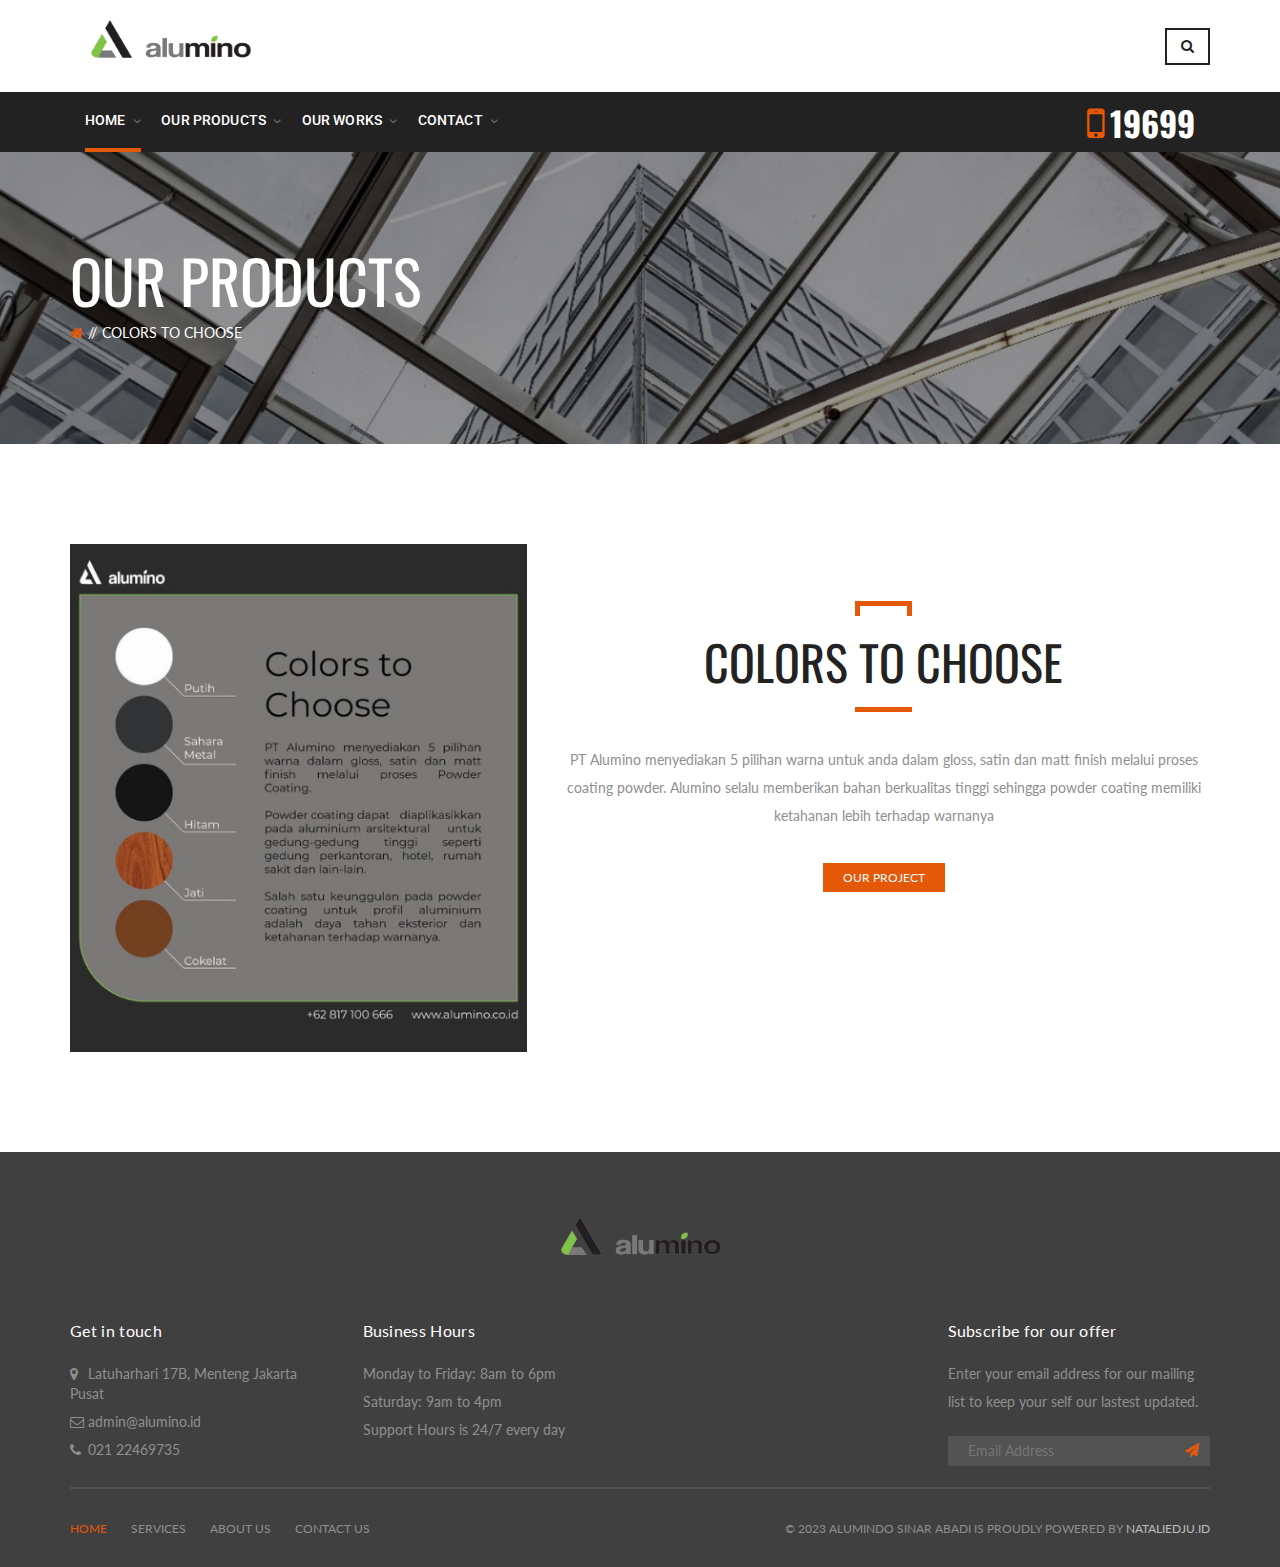
==== choosecolors.html @ f9474789 "first commit" ====
﻿

<!DOCTYPE html>
<html>
<!-- [if IE 8]>			<html class="ie ie8"> <![endif]-->
<!-- [if IE 9]>			<html class="ie ie9"> <![endif]-->
<!-- [if gt IE 9]><html> <![endif] -->

<head>
    <!-- Meta -->
    <meta charset="utf-8">
    <meta content="HTML5 Template" name="keywords" />
    <meta content="" name="description">
    <meta content="" name="author">
    <title>Alumino - Products</title>
    <!-- Mobile Metas -->
    <meta content="width=device-width, initial-scale=1.0" name="viewport">
    <!-- Favicon -->
    <link href="images/favicon.ico" rel="shortcut icon">
    <!-- font-awesome -->
    <link href="css/font-awesome/css/font-awesome.css" media="screen" rel="stylesheet" type="text/css">
    <!-- bootstrap -->
    <link href="css/bootstrap.min.css" media="screen" rel="stylesheet" type="text/css">
    <!-- flaticon -->
    <link href="css/flaticon/css/flaticon.css" media="screen" rel="stylesheet" type="text/css">
    <!-- owl-carousel -->
    <link href="css/owl.carousel.css" media="screen" rel="stylesheet" type="text/css">
    <link href="css/owl.theme.css" media="screen" rel="stylesheet" type="text/css">
    <!-- sidebar on small screens -->
    <link href="css/easy-sidebar.css" media="screen" rel="stylesheet" type="text/css">
    <!-- prettyPhoto -->
    <link href="js/pp/css/prettyPhoto.css" media="screen" rel="stylesheet" type="text/css">
    <!-- isotope -->
    <link href="js/vendors/isotope/isotope.css" media="screen" rel="stylesheet" type="text/css">
    <!-- preloader CSS -->
    <link href="css/spinkit/spinkit.css" media="screen" rel="stylesheet" type="text/css">
    <!-- Main CSS -->
    <link href="css/style.css" media="screen" rel="stylesheet" type="text/css">
    <!-- HTML5 Shim and Respond.js IE8 support of HTML5 elements and media queries -->
    <!-- WARNING: Respond.js doesn't work if you view the page via file:// -->
    <!-- [if lt IE 9]>
         <script src="https://oss.maxcdn.com/libs/html5shiv/3.7.0/html5shiv.js"></script>
         <script src="https://oss.maxcdn.com/libs/respond.js/1.4.2/respond.min.js"></script>
         <![endif]-->
</head>

<body>
    
    <!-- -- -- - -- -- -- - -- -- -- - -- -- -- -- -
         TOPBAR START
         -- -- -- - -- -- -- - -- -- -- - -- -- -- -- -->
    
                </div>
                <!-- -- -- - -- -- -- - -- -- -- - -- -- -- -- -
                  TOPBAR SOCIAL END
                  -- -- -- - -- -- -- - -- -- -- - -- -- -- -- -->
            </div>
        </div>
    </div>
    <!-- -- -- - -- -- -- - -- -- -- - -- -- -- -- -
         TOPBAR END
         -- -- -- - -- -- -- - -- -- -- - -- -- -- -- -->
         <header class="header-3">
            <div class="container">
                <!-- -- -- - -- -- -- - -- -- -- - -- -- -- -- -
                   NAVIGATION STARTS
                   -- -- -- - -- -- -- - -- -- -- - -- -- -- -- -->
                <div class="navbar-header">
                    <!-- -- -- - -- -- -- - -- -- -- - -- -- -- -- -
                      BURGR MENU STARTS
                      -- -- -- - -- -- -- - -- -- -- - -- -- -- -- -->
                    <button class=" burger-menu easy-sidebar-toggle"> </button>
                    <!-- -- -- - -- -- -- - -- -- -- - -- -- -- -- -
                      BURGR MENU END
                      -- -- -- - -- -- -- - -- -- -- - -- -- -- -- -->
                    <!-- -- -- - -- -- -- - -- -- -- - -- -- -- -- -
                      LOGO START
                      -- -- -- - -- -- -- - -- -- -- - -- -- -- -- -->
                    <a class="navbar-brand" href="index.html"> <img alt="" src="images/alumino logo remove bg2.png" width="170"; height="50";></a>
                    <!-- -- -- - -- -- -- - -- -- -- - -- -- -- -- -
                      LOGO END
                      -- -- -- - -- -- -- - -- -- -- - -- -- -- -- -->
                    <!-- -- -- - -- -- -- - -- -- -- - -- -- -- -- -
                      SHOPCART, SEARCH AND GET QUOTE AREA START
                      -- -- -- - -- -- -- - -- -- -- - -- -- -- -- -->
                    <div class="header-customize">
                        <!-- -- -- - -- -- -- - -- -- -- - -- -- -- -- -
                         SEARCH START
                         -- -- -- - -- -- -- - -- -- -- - -- -- -- -- -->
                        <div class="search-button-wrapper header-customize-item">
                            <a class="icon-search-menu" data-search-type="standard" href="#search"> <i class="fa fa-search"></i></a>
                        </div>
                        
                        <!-- -- -- - -- -- -- - -- -- -- - -- -- -- -- -
                         QUOTE AREA START
                         -- -- -- - -- -- -- - -- -- -- - -- -- -- -- -->
                        
                    </div>
                    <!-- -- -- - -- -- -- - -- -- -- - -- -- -- -- -
                      SHOPCART, SEARCH AND GET QUOTE AREA END
                      -- -- -- - -- -- -- - -- -- -- - -- -- -- -- -->
                </div>
            </div>
            <!-- -- -- - -- -- -- - -- -- -- - -- -- -- -- -
                MENU START
                -- -- -- - -- -- -- - -- -- -- - -- -- -- -- -->
            <nav class="navbar navbar-default">
                <div class="container">
                    <div id="navbar" class="navbar-collapse ">
                        <ul class="nav navbar-nav navbar-left ">
                            <!-- -- -- - -- -- -- - -- -- -- - -- -- -- -- -
                            MENU HOME START
                            -- -- -- - -- -- -- - -- -- -- - -- -- -- -- -->
                            <li class="dropdown active"> <a aria-expanded="false" aria-haspopup="true" class="dropdown-toggle" data-toggle="dropdown" href="#" role="button">
                            home<span class="x-caret"></span></a>
                                <ul class="dropdown-menu dropdown-menu-left">
                                    <li><a href="index.html">Home</a></li>
                                    <li><a href="index.html#companyprofile">About Us</a></li>
                                    <li><a href="home_3.html">History - suggestion</a></li>
                                    <li><a href="home_4.html">Vision & Missions -suggestion</a></li>
                                    <li><a href="home_5.html">Others - suggestion</a></li>
                                </ul>
                            </li>
                            <!-- -- -- - -- -- -- - -- -- -- - -- -- -- -- -
                        MENU HOME END
                        -- -- -- - -- -- -- - -- -- -- - -- -- -- -- -->
                        <!-- -- -- - -- -- -- - -- -- -- - -- -- -- -- -
                        MENU PAGES START
                        -- -- -- - -- -- -- - -- -- -- - -- -- -- -- -->
                        <li class="dropdown"> <a aria-expanded="false" aria-haspopup="true" class="dropdown-toggle" data-toggle="dropdown" href="#" role="button">
                            Our Products<span class="x-caret"></span></a>
                                <ul class="dropdown-menu dropdown-menu-left">
                                    <li><a href="curtainwall.html">Curtain Wall</a></li>
                                    <li><a href="blackpowdercoating.html">Black Powder Coating</a></li>
                                    <li><a href="whitepowdercoating.html">White Powder Coating</a></li>
                                    <li class="active"><a href="choosecolors.html">Colors to Choose</a></li>                            </ul>
                        </li>
                        <!-- -- -- - -- -- -- - -- -- -- - -- -- -- -- -
                        MENU HOME END
                        -- -- -- - -- -- -- - -- -- -- - -- -- -- -- -->
                        <!-- -- -- - -- -- -- - -- -- -- - -- -- -- -- -
                        MENU Projects START
                        -- -- -- - -- -- -- - -- -- -- - -- -- -- -- -->
                        <li class="dropdown"> <a aria-expanded="false" aria-haspopup="true" class="dropdown-toggle" data-toggle="dropdown" href="#" role="button">
                            Our Works<span class="x-caret"></span></a>
                                <ul class="dropdown-menu dropdown-menu-left">
                                    <li><a href="projects.html">Our Projects</a></li>
                                    <li><a href="feature.html">Feature</a> </li>
                                    
                                </ul>
                            </li>
                        <!-- -- -- - -- -- -- - -- -- -- - -- -- -- -- -
                        MENU Projects END
                        -- -- -- - -- -- -- - -- -- -- - -- -- -- -- -->
                        
                        
                        <!-- -- -- - -- -- -- - -- -- -- - -- -- -- -- -
                        
                        MENU ShortCodes START
                        -- -- -- - -- -- -- - -- -- -- - -- -- -- -- -->
                        <li class="dropdown"> <a aria-expanded="false" aria-haspopup="true" class="dropdown-toggle" data-toggle="dropdown" href="#" role="button">
                            Contact<span class="x-caret"></span></a>
                                <ul class="dropdown-menu dropdown-menu-left">
                                    <li><a href="contact.html">Contact Us</a></li>
                                    <li><a href="element_testimonials.html">Testimonials</a></li>
                                </ul>
                            </li>
                        <!-- -- -- - -- -- -- - -- -- -- - -- -- -- -- -
                        
                        MENU ShortCodes END
                        -- -- -- - -- -- -- - -- -- -- - -- -- -- -- -->
                    </ul>
                    <!-- -- -- - -- -- -- - -- -- -- - -- -- -- -- -
                     MOBILE # START
                     -- -- -- - -- -- -- - -- -- -- - -- -- -- -- -->
                    <div class="main-menu-custom-text"> <i class="fa fa-mobile"></i><span>19699</span> </div>
                    <!-- -- -- - -- -- -- - -- -- -- - -- -- -- -- -
                     MOBILE # START
                     -- -- -- - -- -- -- - -- -- -- - -- -- -- -- -->
                </div>
            </div>
        </nav>
        <!-- -- -- - -- -- -- - -- -- -- - -- -- -- -- -
            NAVIGATION END
            -- -- -- - -- -- -- - -- -- -- - -- -- -- -- -->
    </header>

    <div class="page-head overlay-wrap">
        <div class="overlay"></div>
        <div class="container text-uppercase">
            <h1>Our Products</h1>
            <ul class="bcrumbs">
                <li><a href="#"><i class="fa fa-home"></i></a></li>
                <li>Colors to Choose</li>
            </ul>
        </div>
    </div>

    

    <div class="home-about">
        <div class="container">
            <div class="row">
                <div class="col-md-5 col-sm-12 col-xs-12"> <img alt="" class="img-responsive" src="images/products/Color To Choose (479 × 532 px).png" /> </div>
                <div class="col-md-7 col-sm-12 col-xs-12 text-center">
                    <div class="content-head text-uppercase">
                        <h4>Colors To Choose</h4>
                        
                    </div>
                    <p>PT Alumino menyediakan 5 pilihan warna untuk anda dalam gloss, satin dan matt finish melalui proses coating powder. Alumino selalu memberikan bahan berkualitas tinggi sehingga powder coating memiliki ketahanan lebih terhadap warnanya</p> <a class="bttn bttn-xs center-block" href="#">Our Project</a> </div>
            </div>
        </div>
    </div>

    

    
    <!-- FOOTER STARTS HERE -->
    <footer class="overlay-wrap">
        <div class="overlay"> </div>
        <div class="container">
            <div class="row">
                <div class="col-md-6 col-md-push-3 text-center">
                    <div class="footer-logo ">
                        <a href="./home_3.html"> <img alt="" src="images/alumino logo remove bg2.png" width="170"; height="50"></a>
                        <div class="clear"> </div>
                        
                    </div>
                </div>
            </div>
            <div class="row">
                <div class="col-md-3 col-sm-6">
                    <div class="footer-widget">
                        <h5>Get in touch</h5>
                        <ul class="footer-contact">
                            <li><i class="fa fa-map-marker"></i>Latuharhari 17B, Menteng Jakarta Pusat</li>
                            <li><i class="fa fa-envelope-o"></i>admin@alumino.id</li>
                            <li><i class="fa fa-phone"></i>021 22469735</li>
                        </ul>
                    </div>
                </div>
                <div class="col-md-3 col-sm-6">
                    <div class="footer-widget">
                        <h5>Business Hours</h5>
                        <ul class="footer-contact">
                            <li>Monday to Friday: 8am to 6pm</li>
                            <li>Saturday: 9am to 4pm</li>
                            <li>Support Hours is 24/7 every day</li>
                        </ul>
                    </div>
                </div>
                <div class="col-md-3 col-sm-6">
                    <div class="footer-widget">
                        <h5></h5>
                        <div id="tweecool"> </div>
                    </div>
                </div>
                <div class="col-md-3 col-sm-6">
                    <div class="footer-widget">
                        <h5>Subscribe for our offer</h5>
                        <div class="footer-newsletter">
                            <p>Enter your email address for our mailing list to keep your self our lastest updated. </p>
                            <form>
                                <input placeholder="Email Address" required="" type="email">
                                <button type="submit"><i class="fa fa-paper-plane">
                           </i></button>
                            </form>
                        </div>
                    </div>
                </div>
            </div>
            <div class="footer-copyright">
                <div class="row">
                    <div class="col-md-6">
                        <ul class="footer-menu list-inline text-uppercase">
                            <li class="active"><a href="index.html">Home</a></li>
                            <li><a href="#whatwedo">Services</a></li>
                            <li><a href="#companyprofile">About Us</a></li>
                            <li><a href="contact.html">Contact Us</a></li>
                        </ul>
                    </div>
                    <div class="col-md-6">
                        <p class="pull-right text-uppercase">&copy; 2023 Alumindo Sinar Abadi is proudly powered by <a href="#">nataliedju.id</a> </p>
                    </div>
                </div>
            </div>
        </div>
    </footer>
<!-- -- -- -- -
Search popup start
-- -- -- -- -->
    <div id="search">
        <button class="close" type="button"> <i aria-hidden="true" class="fa fa-times"></i></button>
        <form>
            <input placeholder="Type keyword(s) Here" type="search" value="" />
            <button class="btn btn-primary" type="submit"> <i aria-hidden="true" class="fa fa-search"></i></button>
        </form>
    </div>
<!-- -- -- -- -
Search popup end
-- -- -- -- -->
<!-- -- -- -- -
Search quote start
-- -- -- -- -->
    <div id="quote">
        <button class="close" type="button"> <i aria-hidden="true" class="fa fa-times"></i></button>
        <form>
           <textarea   placeholder="Type message here"     ></textarea>
            <button class="btn btn-primary" type="submit"> <i aria-hidden="true" class="fa fa-envelope"></i></button>
        </form>
    </div>
<!-- -- -- -- -
Search quote end
-- -- -- -- -->
<!-- -- -- -- -
back-to-top start
-- -- -- -- -->
    <a class="back-to-top" href=".top-bar"> <i aria-hidden="true" class="fa fa-chevron-up"></i></a>
<!-- -- -- -- -
back-to-top end
-- -- -- -- -->
<!-- -- -- -- -
overlay div start
-- -- -- -- -->
    <div class="overlay hided"></div>
<!-- -- -- -- -
overlay div end
-- -- -- -- -->
    <!-- jquery -->
    <script src="js/jquery.js"></script>
    <!-- bootstrap -->
    <script src="js/bootstrap.min.js"></script>
    <!-- owl-carousel -->
    <script src="js/owl.carousel.min.js"></script>
    <!-- twitter -->
    <script src="js/twitter.js"></script>
    <!-- counterup -->
    <script src="js/waypoints.min.js"></script>
    <script src="js/vendors/jquery.counterup.min.js"></script>
    <!-- isotope -->
    <script src="js/vendors/isotope/isotope.pkgd.js"></script>
    
    <!-- cookie js -->
    <script src="js/jquery.cookie.js"></script>
    <!-- pretty Photo -->
    <script src="js/pp/js/jquery.prettyPhoto.js"></script>

<!-- jquery-ui.min -->
    <script src="js/jquery-ui.min.js"></script>
    
    <!-- Main Javascript -->
    <!-- For demo purposes only styleswitcher ( You may delete this anytime ) -->
    <script src="js/jquery.style.switcher.js"></script>
<script src="js/main.js"></script>	 
</body>

</html>
---- css/flaticon/css/flaticon.css ----
@font-face{font-family:"Flaticon";src:url("../fonts/flaticon.eot");src:url("../fonts/flaticon.eot#iefix") format("embedded-opentype"),url("../fonts/flaticon.woff") format("woff"),url("../fonts/flaticon.ttf") format("truetype"),url("../fonts/flaticon.svg") format("svg");font-weight:normal;font-style:normal;}[class^="flaticon-"]:before,[class*=" flaticon-"]:before,[class^="flaticon-"]:after,[class*=" flaticon-"]:after{font:normal normal normal 14px/1 Flaticon;font-size:inherit;text-rendering:auto;-webkit-font-smoothing:antialiased;-moz-osx-font-smoothing:grayscale;transform:translate(0,0);}.flaticon-34:before{content:"\e000";}.flaticon-airplane47:before{content:"\e001";}.flaticon-airplane48:before{content:"\e002";}.flaticon-airplane49:before{content:"\e003";}.flaticon-astronaut:before{content:"\e004";}.flaticon-atom6:before{content:"\e005";}.flaticon-atom7:before{content:"\e006";}.flaticon-axe3:before{content:"\e007";}.flaticon-barrels:before{content:"\e008";}.flaticon-barrel:before{content:"\e009";}.flaticon-battery79:before{content:"\e00a";}.flaticon-battery80:before{content:"\e00b";}.flaticon-battery81:before{content:"\e00c";}.flaticon-battery82:before{content:"\e00d";}.flaticon-battery83:before{content:"\e00e";}.flaticon-battery84:before{content:"\e00f";}.flaticon-battery85:before{content:"\e010";}.flaticon-battery86:before{content:"\e011";}.flaticon-beaker4:before{content:"\e012";}.flaticon-beaker5:before{content:"\e013";}.flaticon-bicycle10:before{content:"\e014";}.flaticon-binoculars8:before{content:"\e015";}.flaticon-bottle21:before{content:"\e016";}.flaticon-bucket8:before{content:"\e017";}.flaticon-bulldozer:before{content:"\e018";}.flaticon-bus21:before{content:"\e019";}.flaticon-bus22:before{content:"\e01a";}.flaticon-cactus1:before{content:"\e01b";}.flaticon-caliper:before{content:"\e01c";}.flaticon-car80:before{content:"\e01d";}.flaticon-car81:before{content:"\e01e";}.flaticon-car82:before{content:"\e01f";}.flaticon-closed41:before{content:"\e020";}.flaticon-cloud113:before{content:"\e021";}.flaticon-cloud114:before{content:"\e022";}.flaticon-cloud119:before{content:"\e023";}.flaticon-cloud122:before{content:"\e024";}.flaticon-cloud123:before{content:"\e025";}.flaticon-compass43:before{content:"\e026";}.flaticon-construction7:before{content:"\e027";}.flaticon-control10:before{content:"\e028";}.flaticon-control9:before{content:"\e029";}.flaticon-cooling1:before{content:"\e02a";}.flaticon-cooling:before{content:"\e02b";}.flaticon-cow4:before{content:"\e02c";}.flaticon-crane2:before{content:"\e02d";}.flaticon-cube10:before{content:"\e02e";}.flaticon-cube9:before{content:"\e02f";}.flaticon-cutter:before{content:"\e030";}.flaticon-delivery13:before{content:"\e031";}.flaticon-dump:before{content:"\e032";}.flaticon-emergency6:before{content:"\e033";}.flaticon-equalizer15:before{content:"\e034";}.flaticon-excavator:before{content:"\e035";}.flaticon-factory6:before{content:"\e036";}.flaticon-fish14:before{content:"\e037";}.flaticon-fish16:before{content:"\e038";}.flaticon-fish17:before{content:"\e039";}.flaticon-flashlight6:before{content:"\e03a";}.flaticon-flower77:before{content:"\e03b";}.flaticon-folding1:before{content:"\e03c";}.flaticon-fuel5:before{content:"\e03d";}.flaticon-gauge5:before{content:"\e03e";}.flaticon-gear6:before{content:"\e03f";}.flaticon-gearwheels:before{content:"\e040";}.flaticon-hammer38:before{content:"\e041";}.flaticon-jackhammer:before{content:"\e042";}.flaticon-jerrycan:before{content:"\e043";}.flaticon-knife13:before{content:"\e044";}.flaticon-landing4:before{content:"\e045";}.flaticon-leaf32:before{content:"\e046";}.flaticon-magnet3:before{content:"\e047";}.flaticon-magnifying37:before{content:"\e048";}.flaticon-measuring6:before{content:"\e049";}.flaticon-microscope4:before{content:"\e04a";}.flaticon-minibus:before{content:"\e04b";}.flaticon-moon20:before{content:"\e04c";}.flaticon-moon21:before{content:"\e04d";}.flaticon-mosquito2:before{content:"\e04e";}.flaticon-motor2:before{content:"\e04f";}.flaticon-motorbike2:before{content:"\e050";}.flaticon-moving1:before{content:"\e051";}.flaticon-mushroom6:before{content:"\e052";}.flaticon-nail3:before{content:"\e053";}.flaticon-newtons:before{content:"\e054";}.flaticon-odometer:before{content:"\e055";}.flaticon-paint49:before{content:"\e056";}.flaticon-plant23:before{content:"\e057";}.flaticon-power30:before{content:"\e058";}.flaticon-pressure3:before{content:"\e059";}.flaticon-pylon:before{content:"\e05a";}.flaticon-radar5:before{content:"\e05b";}.flaticon-radiation1:before{content:"\e05c";}.flaticon-rain17:before{content:"\e05d";}.flaticon-rain18:before{content:"\e05e";}.flaticon-remote6:before{content:"\e05f";}.flaticon-road17:before{content:"\e060";}.flaticon-rocket20:before{content:"\e061";}.flaticon-screwdriver16:before{content:"\e062";}.flaticon-sedan1:before{content:"\e063";}.flaticon-snow20:before{content:"\e064";}.flaticon-snowflake126:before{content:"\e065";}.flaticon-spider3:before{content:"\e066";}.flaticon-spirit:before{content:"\e067";}.flaticon-sportive27:before{content:"\e068";}.flaticon-square73:before{content:"\e069";}.flaticon-steering4:before{content:"\e06a";}.flaticon-submarine2:before{content:"\e06b";}.flaticon-sun35:before{content:"\e06c";}.flaticon-sun36:before{content:"\e06d";}.flaticon-switch10:before{content:"\e06e";}.flaticon-switch11:before{content:"\e06f";}.flaticon-switch12:before{content:"\e070";}.flaticon-switch13:before{content:"\e071";}.flaticon-switch8:before{content:"\e072";}.flaticon-switch9:before{content:"\e073";}.flaticon-tank:before{content:"\e074";}.flaticon-tape:before{content:"\e075";}.flaticon-thermometer28:before{content:"\e076";}.flaticon-toolbox3:before{content:"\e077";}.flaticon-tools6:before{content:"\e078";}.flaticon-tower11:before{content:"\e079";}.flaticon-tractor:before{content:"\e07a";}.flaticon-tree36:before{content:"\e07b";}.flaticon-truck19:before{content:"\e07c";}.flaticon-truck20:before{content:"\e07d";}.flaticon-truck21:before{content:"\e07e";}.flaticon-truck22:before{content:"\e07f";}.flaticon-ufo1:before{content:"\e080";}.flaticon-umbrella17:before{content:"\e081";}.flaticon-van14:before{content:"\e082";}.flaticon-water29:before{content:"\e083";}.flaticon-weight8:before{content:"\e084";}.flaticon-wheel13:before{content:"\e085";}.flaticon-wheel14:before{content:"\e086";}.flaticon-wind17:before{content:"\e087";}.flaticon-windmill2:before{content:"\e088";}.flaticon-windsock1:before{content:"\e089";}.flaticon-windup:before{content:"\e08a";}.flaticon-wrench44:before{content:"\e08b";}
---- css/easy-sidebar.css ----
html.easy-sidebar-active {
	height: 100%;
	overflow-x: hidden;
	overflow-y: scroll;
	margin: 0;
	padding: 0;
}

body {
	transition: 0.2s ease;
	min-height: 100%;
	margin: 0;
	padding: 0;
}
body.toggled {
	-webkit-transform: translateX(250px);
	transform: translateX(250px);
}

.navbar.easy-sidebar {
	transition: 0.2s ease;
	position: absolute;
	width: 250px;
	top: 0;
	left: -250px;
	min-height: 100%;
	border-radius: 0;
	margin: 0;
	z-index: 9999;
}

.navbar.easy-sidebar.toggled {
	-webkit-transform: translateX(250px);
	transform: translateX(250px);
}

.easy-sidebar .btn {
	width: 100%;
}

.navbar.easy-sidebar .navbar-header {
	margin: 0 -15px;
	float: none;
}

.navbar.easy-sidebar .navbar-brand {
	margin: 0;
}

.navbar.easy-sidebar .navbar-toggle {
	display: inline-block;
}
.navbar.easy-sidebar .navbar-toggle span.icon-bar:nth-child(2) {
	-webkit-transform-origin: 0 50%;
	transform-origin: 0 50%;
	-webkit-transform: translate(2px, -5px) rotate(45deg);
	transform: translate(2px, -5px) rotate(45deg)
}
.navbar.easy-sidebar .navbar-toggle span.icon-bar:nth-child(3) {
	display: none;
}
.navbar.easy-sidebar .navbar-toggle span.icon-bar:nth-child(4) {
	-webkit-transform-origin: 0 50%;
	transform-origin: 0 50%;
	-webkit-transform: translate(2px, 4.5px) rotate(-45deg);
	transform: translate(2px, 4.5px) rotate(-45deg);
}

.navbar.easy-sidebar .nav.navbar-nav {
	margin: 7.5px -15px;
	float: left !important;
}
.navbar.easy-sidebar .nav.navbar-nav>li {
	float: none;
}
.navbar.easy-sidebar .nav.navbar-nav>li>a {
	padding: 10px 15px;
}

.navbar.easy-sidebar .navbar-nav .open .dropdown-menu .divider {
	box-shadow: 0 1px 0 rgba(255,255,255, 0.1);
}


.navbar.easy-sidebar .navbar-form {
	padding: 10px 15px;
	margin: 8px -15px;
	border-top-width: 1px;
	border-top-style: solid;
	border-bottom-width: 1px;
	border-bottom-style: solid;
	box-shadow: inset 0 1px 0 rgba(255,255,255,.1),0 1px 0 rgba(255,255,255,.1);
}
.navbar.easy-sidebar .navbar-form .form-group {
	margin-bottom: 5px;
	display: block;
}
.navbar.easy-sidebar .navbar-form .form-group .form-control {
	display: block;
	width: 100%;
}

@media (max-width:  768px) {
	body.toggled {
		position: fixed;
	}
}
---- js/pp/css/prettyPhoto.css ----
/* ------------------------------------------------------------------------
	This you can edit.
------------------------------------------------------------------------- */

	/* ----------------------------------
		Default Theme
	----------------------------------- */

	div.pp_default .pp_top,
	div.pp_default .pp_top .pp_middle,
	div.pp_default .pp_top .pp_left,
	div.pp_default .pp_top .pp_right,
	div.pp_default .pp_bottom,
	div.pp_default .pp_bottom .pp_left,
	div.pp_default .pp_bottom .pp_middle,
	div.pp_default .pp_bottom .pp_right { height: 13px; }
	
	div.pp_default .pp_top .pp_left { background: url(../images/prettyPhoto/default/sprite.png) -78px -93px no-repeat; } /* Top left corner */
	div.pp_default .pp_top .pp_middle { background: url(../images/prettyPhoto/default/sprite_x.png) top left repeat-x; } /* Top pattern/color */
	div.pp_default .pp_top .pp_right { background: url(../images/prettyPhoto/default/sprite.png) -112px -93px no-repeat; } /* Top right corner */
	
	div.pp_default .pp_content .ppt { color: #f8f8f8; }
	div.pp_default .pp_content_container .pp_left { background: url(../images/prettyPhoto/default/sprite_y.png) -7px 0 repeat-y; padding-left: 13px; }
	div.pp_default .pp_content_container .pp_right { background: url(../images/prettyPhoto/default/sprite_y.png) top right repeat-y; padding-right: 13px; }
	div.pp_default .pp_content { background-color: #fff; } /* Content background */
	div.pp_default .pp_next:hover { background: url(../images/prettyPhoto/default/sprite_next.png) center right  no-repeat; cursor: pointer; } /* Next button */
	div.pp_default .pp_previous:hover { background: url(../images/prettyPhoto/default/sprite_prev.png) center left no-repeat; cursor: pointer; } /* Previous button */
	div.pp_default .pp_expand { background: url(../images/prettyPhoto/default/sprite.png) 0 -29px no-repeat; cursor: pointer; width: 28px; height: 28px; } /* Expand button */
	div.pp_default .pp_expand:hover { background: url(../images/prettyPhoto/default/sprite.png) 0 -56px no-repeat; cursor: pointer; } /* Expand button hover */
	div.pp_default .pp_contract { background: url(../images/prettyPhoto/default/sprite.png) 0 -84px no-repeat; cursor: pointer; width: 28px; height: 28px; } /* Contract button */
	div.pp_default .pp_contract:hover { background: url(../images/prettyPhoto/default/sprite.png) 0 -113px no-repeat; cursor: pointer; } /* Contract button hover */
	div.pp_default .pp_close { width: 30px; height: 30px; background: url(../images/prettyPhoto/default/sprite.png) 2px 1px no-repeat; cursor: pointer; } /* Close button */
	div.pp_default #pp_full_res .pp_inline { color: #000; } 
	div.pp_default .pp_gallery ul li a { background: url(../images/prettyPhoto/default/default_thumb.png) center center #f8f8f8; border:1px solid #aaa; }
	div.pp_default .pp_gallery ul li a:hover,
	div.pp_default .pp_gallery ul li.selected a { border-color: #fff; }
	div.pp_default .pp_social { margin-top: 7px; }

	div.pp_default .pp_gallery a.pp_arrow_previous,
	div.pp_default .pp_gallery a.pp_arrow_next { position: static; left: auto; }
	div.pp_default .pp_nav .pp_play,
	div.pp_default .pp_nav .pp_pause { background: url(../images/prettyPhoto/default/sprite.png) -51px 1px no-repeat; height:30px; width:30px; }
	div.pp_default .pp_nav .pp_pause { background-position: -51px -29px; }
	div.pp_default .pp_details { position: relative; }
	div.pp_default a.pp_arrow_previous,
	div.pp_default a.pp_arrow_next { background: url(../images/prettyPhoto/default/sprite.png) -31px -3px no-repeat; height: 20px; margin: 4px 0 0 0; width: 20px; }
	div.pp_default a.pp_arrow_next { left: 52px; background-position: -82px -3px; } /* The next arrow in the bottom nav */
	div.pp_default .pp_content_container .pp_details { margin-top: 5px; }
	div.pp_default .pp_nav { clear: none; height: 30px; width: 110px; position: relative; }
	div.pp_default .pp_nav .currentTextHolder{ font-family: Georgia; font-style: italic; color:#999; font-size: 11px; left: 75px; line-height: 25px; margin: 0; padding: 0 0 0 10px; position: absolute; top: 2px; }
	
	div.pp_default .pp_close:hover, div.pp_default .pp_nav .pp_play:hover, div.pp_default .pp_nav .pp_pause:hover, div.pp_default .pp_arrow_next:hover, div.pp_default .pp_arrow_previous:hover { opacity:0.7; }

	div.pp_default .pp_description{ font-size: 11px; font-weight: bold; line-height: 14px; margin: 5px 50px 5px 0; }

	div.pp_default .pp_bottom .pp_left { background: url(../images/prettyPhoto/default/sprite.png) -78px -127px no-repeat; } /* Bottom left corner */
	div.pp_default .pp_bottom .pp_middle { background: url(../images/prettyPhoto/default/sprite_x.png) bottom left repeat-x; } /* Bottom pattern/color */
	div.pp_default .pp_bottom .pp_right { background: url(../images/prettyPhoto/default/sprite.png) -112px -127px no-repeat; } /* Bottom right corner */

	div.pp_default .pp_loaderIcon { background: url(../images/prettyPhoto/default/loader.gif) center center no-repeat; } /* Loader icon */

	
	/* ----------------------------------
		Light Rounded Theme
	----------------------------------- */


	div.light_rounded .pp_top .pp_left { background: url(../images/prettyPhoto/light_rounded/sprite.png) -88px -53px no-repeat; } /* Top left corner */
	div.light_rounded .pp_top .pp_middle { background: #fff; } /* Top pattern/color */
	div.light_rounded .pp_top .pp_right { background: url(../images/prettyPhoto/light_rounded/sprite.png) -110px -53px no-repeat; } /* Top right corner */
	
	div.light_rounded .pp_content .ppt { color: #000; }
	div.light_rounded .pp_content_container .pp_left,
	div.light_rounded .pp_content_container .pp_right { background: #fff; }
	div.light_rounded .pp_content { background-color: #fff; } /* Content background */
	div.light_rounded .pp_next:hover { background: url(../images/prettyPhoto/light_rounded/btnNext.png) center right  no-repeat; cursor: pointer; } /* Next button */
	div.light_rounded .pp_previous:hover { background: url(../images/prettyPhoto/light_rounded/btnPrevious.png) center left no-repeat; cursor: pointer; } /* Previous button */
	div.light_rounded .pp_expand { background: url(../images/prettyPhoto/light_rounded/sprite.png) -31px -26px no-repeat; cursor: pointer; } /* Expand button */
	div.light_rounded .pp_expand:hover { background: url(../images/prettyPhoto/light_rounded/sprite.png) -31px -47px no-repeat; cursor: pointer; } /* Expand button hover */
	div.light_rounded .pp_contract { background: url(../images/prettyPhoto/light_rounded/sprite.png) 0 -26px no-repeat; cursor: pointer; } /* Contract button */
	div.light_rounded .pp_contract:hover { background: url(../images/prettyPhoto/light_rounded/sprite.png) 0 -47px no-repeat; cursor: pointer; } /* Contract button hover */
	div.light_rounded .pp_close { width: 75px; height: 22px; background: url(../images/prettyPhoto/light_rounded/sprite.png) -1px -1px no-repeat; cursor: pointer; } /* Close button */
	div.light_rounded .pp_details { position: relative; }
	div.light_rounded .pp_description { margin-right: 85px; }
	div.light_rounded #pp_full_res .pp_inline { color: #000; } 
	div.light_rounded .pp_gallery a.pp_arrow_previous,
	div.light_rounded .pp_gallery a.pp_arrow_next { margin-top: 12px !important; }
	div.light_rounded .pp_nav .pp_play { background: url(../images/prettyPhoto/light_rounded/sprite.png) -1px -100px no-repeat; height: 15px; width: 14px; }
	div.light_rounded .pp_nav .pp_pause { background: url(../images/prettyPhoto/light_rounded/sprite.png) -24px -100px no-repeat; height: 15px; width: 14px; }

	div.light_rounded .pp_arrow_previous { background: url(../images/prettyPhoto/light_rounded/sprite.png) 0 -71px no-repeat; } /* The previous arrow in the bottom nav */
		div.light_rounded .pp_arrow_previous.disabled { background-position: 0 -87px; cursor: default; }
	div.light_rounded .pp_arrow_next { background: url(../images/prettyPhoto/light_rounded/sprite.png) -22px -71px no-repeat; } /* The next arrow in the bottom nav */
		div.light_rounded .pp_arrow_next.disabled { background-position: -22px -87px; cursor: default; }

	div.light_rounded .pp_bottom .pp_left { background: url(../images/prettyPhoto/light_rounded/sprite.png) -88px -80px no-repeat; } /* Bottom left corner */
	div.light_rounded .pp_bottom .pp_middle { background: #fff; } /* Bottom pattern/color */
	div.light_rounded .pp_bottom .pp_right { background: url(../images/prettyPhoto/light_rounded/sprite.png) -110px -80px no-repeat; } /* Bottom right corner */

	div.light_rounded .pp_loaderIcon { background: url(../images/prettyPhoto/light_rounded/loader.gif) center center no-repeat; } /* Loader icon */
	
	/* ----------------------------------
		Dark Rounded Theme
	----------------------------------- */
	
	div.dark_rounded .pp_top .pp_left { background: url(../images/prettyPhoto/dark_rounded/sprite.png) -88px -53px no-repeat; } /* Top left corner */
	div.dark_rounded .pp_top .pp_middle { background: url(../images/prettyPhoto/dark_rounded/contentPattern.png) top left repeat; } /* Top pattern/color */
	div.dark_rounded .pp_top .pp_right { background: url(../images/prettyPhoto/dark_rounded/sprite.png) -110px -53px no-repeat; } /* Top right corner */
	
	div.dark_rounded .pp_content_container .pp_left { background: url(../images/prettyPhoto/dark_rounded/contentPattern.png) top left repeat-y; } /* Left Content background */
	div.dark_rounded .pp_content_container .pp_right { background: url(../images/prettyPhoto/dark_rounded/contentPattern.png) top right repeat-y; } /* Right Content background */
	div.dark_rounded .pp_content { background: url(../images/prettyPhoto/dark_rounded/contentPattern.png) top left repeat; } /* Content background */
	div.dark_rounded .pp_next:hover { background: url(../images/prettyPhoto/dark_rounded/btnNext.png) center right  no-repeat; cursor: pointer; } /* Next button */
	div.dark_rounded .pp_previous:hover { background: url(../images/prettyPhoto/dark_rounded/btnPrevious.png) center left no-repeat; cursor: pointer; } /* Previous button */
	div.dark_rounded .pp_expand { background: url(../images/prettyPhoto/dark_rounded/sprite.png) -31px -26px no-repeat; cursor: pointer; } /* Expand button */
	div.dark_rounded .pp_expand:hover { background: url(../images/prettyPhoto/dark_rounded/sprite.png) -31px -47px no-repeat; cursor: pointer; } /* Expand button hover */
	div.dark_rounded .pp_contract { background: url(../images/prettyPhoto/dark_rounded/sprite.png) 0 -26px no-repeat; cursor: pointer; } /* Contract button */
	div.dark_rounded .pp_contract:hover { background: url(../images/prettyPhoto/dark_rounded/sprite.png) 0 -47px no-repeat; cursor: pointer; } /* Contract button hover */
	div.dark_rounded .pp_close { width: 75px; height: 22px; background: url(../images/prettyPhoto/dark_rounded/sprite.png) -1px -1px no-repeat; cursor: pointer; } /* Close button */
	div.dark_rounded .pp_details { position: relative; }
	div.dark_rounded .pp_description { margin-right: 85px; }
	div.dark_rounded .currentTextHolder { color: #c4c4c4; }
	div.dark_rounded .pp_description { color: #fff; }
	div.dark_rounded #pp_full_res .pp_inline { color: #fff; }
	div.dark_rounded .pp_gallery a.pp_arrow_previous,
	div.dark_rounded .pp_gallery a.pp_arrow_next { margin-top: 12px !important; }
	div.dark_rounded .pp_nav .pp_play { background: url(../images/prettyPhoto/dark_rounded/sprite.png) -1px -100px no-repeat; height: 15px; width: 14px; }
	div.dark_rounded .pp_nav .pp_pause { background: url(../images/prettyPhoto/dark_rounded/sprite.png) -24px -100px no-repeat; height: 15px; width: 14px; }

	div.dark_rounded .pp_arrow_previous { background: url(../images/prettyPhoto/dark_rounded/sprite.png) 0 -71px no-repeat; } /* The previous arrow in the bottom nav */
		div.dark_rounded .pp_arrow_previous.disabled { background-position: 0 -87px; cursor: default; }
	div.dark_rounded .pp_arrow_next { background: url(../images/prettyPhoto/dark_rounded/sprite.png) -22px -71px no-repeat; } /* The next arrow in the bottom nav */
		div.dark_rounded .pp_arrow_next.disabled { background-position: -22px -87px; cursor: default; }

	div.dark_rounded .pp_bottom .pp_left { background: url(../images/prettyPhoto/dark_rounded/sprite.png) -88px -80px no-repeat; } /* Bottom left corner */
	div.dark_rounded .pp_bottom .pp_middle { background: url(../images/prettyPhoto/dark_rounded/contentPattern.png) top left repeat; } /* Bottom pattern/color */
	div.dark_rounded .pp_bottom .pp_right { background: url(../images/prettyPhoto/dark_rounded/sprite.png) -110px -80px no-repeat; } /* Bottom right corner */

	div.dark_rounded .pp_loaderIcon { background: url(../images/prettyPhoto/dark_rounded/loader.gif) center center no-repeat; } /* Loader icon */
	
	
	/* ----------------------------------
		Dark Square Theme
	----------------------------------- */
	
	div.dark_square .pp_left ,
	div.dark_square .pp_middle,
	div.dark_square .pp_right,
	div.dark_square .pp_content { background: #000; }
	
	div.dark_square .currentTextHolder { color: #c4c4c4; }
	div.dark_square .pp_description { color: #fff; }
	div.dark_square .pp_loaderIcon { background: url(../images/prettyPhoto/dark_square/loader.gif) center center no-repeat; } /* Loader icon */
	
	div.dark_square .pp_expand { background: url(../images/prettyPhoto/dark_square/sprite.png) -31px -26px no-repeat; cursor: pointer; } /* Expand button */
	div.dark_square .pp_expand:hover { background: url(../images/prettyPhoto/dark_square/sprite.png) -31px -47px no-repeat; cursor: pointer; } /* Expand button hover */
	div.dark_square .pp_contract { background: url(../images/prettyPhoto/dark_square/sprite.png) 0 -26px no-repeat; cursor: pointer; } /* Contract button */
	div.dark_square .pp_contract:hover { background: url(../images/prettyPhoto/dark_square/sprite.png) 0 -47px no-repeat; cursor: pointer; } /* Contract button hover */
	div.dark_square .pp_close { width: 75px; height: 22px; background: url(../images/prettyPhoto/dark_square/sprite.png) -1px -1px no-repeat; cursor: pointer; } /* Close button */
	div.dark_square .pp_details { position: relative; }
	div.dark_square .pp_description { margin: 0 85px 0 0; }
	div.dark_square #pp_full_res .pp_inline { color: #fff; }
	div.dark_square .pp_gallery a.pp_arrow_previous,
	div.dark_square .pp_gallery a.pp_arrow_next { margin-top: 12px !important; }
	div.dark_square .pp_nav { clear: none; }
	div.dark_square .pp_nav .pp_play { background: url(../images/prettyPhoto/dark_square/sprite.png) -1px -100px no-repeat; height: 15px; width: 14px; }
	div.dark_square .pp_nav .pp_pause { background: url(../images/prettyPhoto/dark_square/sprite.png) -24px -100px no-repeat; height: 15px; width: 14px; }
	
	div.dark_square .pp_arrow_previous { background: url(../images/prettyPhoto/dark_square/sprite.png) 0 -71px no-repeat; } /* The previous arrow in the bottom nav */
		div.dark_square .pp_arrow_previous.disabled { background-position: 0 -87px; cursor: default; }
	div.dark_square .pp_arrow_next { background: url(../images/prettyPhoto/dark_square/sprite.png) -22px -71px no-repeat; } /* The next arrow in the bottom nav */
		div.dark_square .pp_arrow_next.disabled { background-position: -22px -87px; cursor: default; }
	
	div.dark_square .pp_next:hover { background: url(../images/prettyPhoto/dark_square/btnNext.png) center right  no-repeat; cursor: pointer; } /* Next button */
	div.dark_square .pp_previous:hover { background: url(../images/prettyPhoto/dark_square/btnPrevious.png) center left no-repeat; cursor: pointer; } /* Previous button */


	/* ----------------------------------
		Light Square Theme
	----------------------------------- */
	
	div.light_square .pp_left ,
	div.light_square .pp_middle,
	div.light_square .pp_right,
	div.light_square .pp_content { background: #fff; }
	
	div.light_square .pp_content .ppt { color: #000; }
	div.light_square .pp_expand { background: url(../images/prettyPhoto/light_square/sprite.png) -31px -26px no-repeat; cursor: pointer; } /* Expand button */
	div.light_square .pp_expand:hover { background: url(../images/prettyPhoto/light_square/sprite.png) -31px -47px no-repeat; cursor: pointer; } /* Expand button hover */
	div.light_square .pp_contract { background: url(../images/prettyPhoto/light_square/sprite.png) 0 -26px no-repeat; cursor: pointer; } /* Contract button */
	div.light_square .pp_contract:hover { background: url(../images/prettyPhoto/light_square/sprite.png) 0 -47px no-repeat; cursor: pointer; } /* Contract button hover */
	div.light_square .pp_close { width: 75px; height: 22px; background: url(../images/prettyPhoto/light_square/sprite.png) -1px -1px no-repeat; cursor: pointer; } /* Close button */
	div.light_square .pp_details { position: relative; }
	div.light_square .pp_description { margin-right: 85px; }
	div.light_square #pp_full_res .pp_inline { color: #000; }
	div.light_square .pp_gallery a.pp_arrow_previous,
	div.light_square .pp_gallery a.pp_arrow_next { margin-top: 12px !important; }
	div.light_square .pp_nav .pp_play { background: url(../images/prettyPhoto/light_square/sprite.png) -1px -100px no-repeat; height: 15px; width: 14px; }
	div.light_square .pp_nav .pp_pause { background: url(../images/prettyPhoto/light_square/sprite.png) -24px -100px no-repeat; height: 15px; width: 14px; }
	
	div.light_square .pp_arrow_previous { background: url(../images/prettyPhoto/light_square/sprite.png) 0 -71px no-repeat; } /* The previous arrow in the bottom nav */
		div.light_square .pp_arrow_previous.disabled { background-position: 0 -87px; cursor: default; }
	div.light_square .pp_arrow_next { background: url(../images/prettyPhoto/light_square/sprite.png) -22px -71px no-repeat; } /* The next arrow in the bottom nav */
		div.light_square .pp_arrow_next.disabled { background-position: -22px -87px; cursor: default; }
	
	div.light_square .pp_next:hover { background: url(../images/prettyPhoto/light_square/btnNext.png) center right  no-repeat; cursor: pointer; } /* Next button */
	div.light_square .pp_previous:hover { background: url(../images/prettyPhoto/light_square/btnPrevious.png) center left no-repeat; cursor: pointer; } /* Previous button */
	
	div.light_square .pp_loaderIcon { background: url(../images/prettyPhoto/light_rounded/loader.gif) center center no-repeat; } /* Loader icon */


	/* ----------------------------------
		Facebook style Theme
	----------------------------------- */
	
	div.facebook .pp_top .pp_left { background: url(../images/prettyPhoto/facebook/sprite.png) -88px -53px no-repeat; } /* Top left corner */
	div.facebook .pp_top .pp_middle { background: url(../images/prettyPhoto/facebook/contentPatternTop.png) top left repeat-x; } /* Top pattern/color */
	div.facebook .pp_top .pp_right { background: url(../images/prettyPhoto/facebook/sprite.png) -110px -53px no-repeat; } /* Top right corner */
	
	div.facebook .pp_content .ppt { color: #000; }
	div.facebook .pp_content_container .pp_left { background: url(../images/prettyPhoto/facebook/contentPatternLeft.png) top left repeat-y; } /* Content background */
	div.facebook .pp_content_container .pp_right { background: url(../images/prettyPhoto/facebook/contentPatternRight.png) top right repeat-y; } /* Content background */
	div.facebook .pp_content { background: #fff; } /* Content background */
	div.facebook .pp_expand { background: url(../images/prettyPhoto/facebook/sprite.png) -31px -26px no-repeat; cursor: pointer; } /* Expand button */
	div.facebook .pp_expand:hover { background: url(../images/prettyPhoto/facebook/sprite.png) -31px -47px no-repeat; cursor: pointer; } /* Expand button hover */
	div.facebook .pp_contract { background: url(../images/prettyPhoto/facebook/sprite.png) 0 -26px no-repeat; cursor: pointer; } /* Contract button */
	div.facebook .pp_contract:hover { background: url(../images/prettyPhoto/facebook/sprite.png) 0 -47px no-repeat; cursor: pointer; } /* Contract button hover */
	div.facebook .pp_close { width: 22px; height: 22px; background: url(../images/prettyPhoto/facebook/sprite.png) -1px -1px no-repeat; cursor: pointer; } /* Close button */
	div.facebook .pp_details { position: relative; }
	div.facebook .pp_description { margin: 0 37px 0 0; }
	div.facebook #pp_full_res .pp_inline { color: #000; } 
	div.facebook .pp_loaderIcon { background: url(../images/prettyPhoto/facebook/loader.gif) center center no-repeat; } /* Loader icon */
	
	div.facebook .pp_arrow_previous { background: url(../images/prettyPhoto/facebook/sprite.png) 0 -71px no-repeat; height: 22px; margin-top: 0; width: 22px; } /* The previous arrow in the bottom nav */
		div.facebook .pp_arrow_previous.disabled { background-position: 0 -96px; cursor: default; }
	div.facebook .pp_arrow_next { background: url(../images/prettyPhoto/facebook/sprite.png) -32px -71px no-repeat; height: 22px; margin-top: 0; width: 22px; } /* The next arrow in the bottom nav */
		div.facebook .pp_arrow_next.disabled { background-position: -32px -96px; cursor: default; }
	div.facebook .pp_nav { margin-top: 0; }
	div.facebook .pp_nav p { font-size: 15px; padding: 0 3px 0 4px; }
	div.facebook .pp_nav .pp_play { background: url(../images/prettyPhoto/facebook/sprite.png) -1px -123px no-repeat; height: 22px; width: 22px; }
	div.facebook .pp_nav .pp_pause { background: url(../images/prettyPhoto/facebook/sprite.png) -32px -123px no-repeat; height: 22px; width: 22px; }
	
	div.facebook .pp_next:hover { background: url(../images/prettyPhoto/facebook/btnNext.png) center right no-repeat; cursor: pointer; } /* Next button */
	div.facebook .pp_previous:hover { background: url(../images/prettyPhoto/facebook/btnPrevious.png) center left no-repeat; cursor: pointer; } /* Previous button */
	
	div.facebook .pp_bottom .pp_left { background: url(../images/prettyPhoto/facebook/sprite.png) -88px -80px no-repeat; } /* Bottom left corner */
	div.facebook .pp_bottom .pp_middle { background: url(../images/prettyPhoto/facebook/contentPatternBottom.png) top left repeat-x; } /* Bottom pattern/color */
	div.facebook .pp_bottom .pp_right { background: url(../images/prettyPhoto/facebook/sprite.png) -110px -80px no-repeat; } /* Bottom right corner */


/* ------------------------------------------------------------------------
	DO NOT CHANGE
------------------------------------------------------------------------- */

	div.pp_pic_holder a:focus { outline:none; }

	div.pp_overlay {
		background: #000;
		display: none;
		left: 0;
		position: absolute;
		top: 0;
		width: 100%;
		z-index: 9500;
	}
	
	div.pp_pic_holder {
		display: none;
		position: absolute;
		width: 100px;
		z-index: 10000;
	}

		
		.pp_top {
			height: 20px;
			position: relative;
		}
			* html .pp_top { padding: 0 20px; }
		
			.pp_top .pp_left {
				height: 20px;
				left: 0;
				position: absolute;
				width: 20px;
			}
			.pp_top .pp_middle {
				height: 20px;
				left: 20px;
				position: absolute;
				right: 20px;
			}
				* html .pp_top .pp_middle {
					left: 0;
					position: static;
				}
			
			.pp_top .pp_right {
				height: 20px;
				left: auto;
				position: absolute;
				right: 0;
				top: 0;
				width: 20px;
			}
		
		.pp_content { height: 40px; min-width: 40px; }
		* html .pp_content { width: 40px; }
		
		.pp_fade { display: none; }
		
		.pp_content_container {
			position: relative;
			text-align: left;
			width: 100%;
		}
		
			.pp_content_container .pp_left { padding-left: 20px; }
			.pp_content_container .pp_right { padding-right: 20px; }
		
			.pp_content_container .pp_details {
				float: left;
				margin: 10px 0 2px 0;
			}
				.pp_description {
					display: none;
					margin: 0;
				}
				
				.pp_social { float: left; margin: 0; }
				.pp_social .facebook { float: left; margin-left: 5px; width: 55px; overflow: hidden; }
				.pp_social .twitter { float: left; }
				
				.pp_nav {
					clear: right;
					float: left;
					margin: 3px 10px 0 0;
				}
				
					.pp_nav p {
						float: left;
						margin: 2px 4px;
						white-space: nowrap;
					}
					
					.pp_nav .pp_play,
					.pp_nav .pp_pause {
						float: left;
						margin-right: 4px;
						text-indent: -10000px;
					}
				
					a.pp_arrow_previous,
					a.pp_arrow_next {
						display: block;
						float: left;
						height: 15px;
						margin-top: 3px;
						overflow: hidden;
						text-indent: -10000px;
						width: 14px;
					}
		
		.pp_hoverContainer {
			position: absolute;
			top: 0;
			width: 100%;
			z-index: 2000;
		}
		
		.pp_gallery {
			display: none;
			left: 50%;
			margin-top: -50px;
			position: absolute;
			z-index: 10000;
		}
		
			.pp_gallery div {
				float: left;
				overflow: hidden;
				position: relative;
			}
			
			.pp_gallery ul {
				float: left;
				height: 35px;
				margin: 0 0 0 5px;
				padding: 0;
				position: relative;
				white-space: nowrap;
			}
			
			.pp_gallery ul a {
				border: 1px #000 solid;
				border: 1px rgba(0,0,0,0.5) solid;
				display: block;
				float: left;
				height: 33px;
				overflow: hidden;
			}
			
			.pp_gallery ul a:hover,
			.pp_gallery li.selected a { border-color: #fff; }
			
			.pp_gallery ul a img { border: 0; }
			
			.pp_gallery li {
				display: block;
				float: left;
				margin: 0 5px 0 0;
				padding: 0;
			}
			
			.pp_gallery li.default a {
				background: url(../images/prettyPhoto/facebook/default_thumbnail.gif) 0 0 no-repeat;
				display: block;
				height: 33px;
				width: 50px;
			}
			
			.pp_gallery li.default a img { display: none; }
			
			.pp_gallery .pp_arrow_previous,
			.pp_gallery .pp_arrow_next {
				margin-top: 7px !important;
			}
		
		a.pp_next {
			background: url(../images/prettyPhoto/light_rounded/btnNext.png) 10000px 10000px no-repeat;
			display: block;
			float: right;
			height: 100%;
			text-indent: -10000px;
			width: 49%;
		}
			
		a.pp_previous {
			background: url(../images/prettyPhoto/light_rounded/btnNext.png) 10000px 10000px no-repeat;
			display: block;
			float: left;
			height: 100%;
			text-indent: -10000px;
			width: 49%;
		}
		
		a.pp_expand,
		a.pp_contract {
			cursor: pointer;
			display: none;
			height: 20px;	
			position: absolute;
			right: 30px;
			text-indent: -10000px;
			top: 10px;
			width: 20px;
			z-index: 20000;
		}
			
		a.pp_close {
			position: absolute; right: 0; top: 0; 
			display: block;
			line-height:22px;
			text-indent: -10000px;
		}
		
		.pp_bottom {
			height: 20px;
			position: relative;
		}
			* html .pp_bottom { padding: 0 20px; }
			
			.pp_bottom .pp_left {
				height: 20px;
				left: 0;
				position: absolute;
				width: 20px;
			}
			.pp_bottom .pp_middle {
				height: 20px;
				left: 20px;
				position: absolute;
				right: 20px;
			}
				* html .pp_bottom .pp_middle {
					left: 0;
					position: static;
				}
				
			.pp_bottom .pp_right {
				height: 20px;
				left: auto;
				position: absolute;
				right: 0;
				top: 0;
				width: 20px;
			}
		
		.pp_loaderIcon {
			display: block;
			height: 24px;
			left: 50%;
			margin: -12px 0 0 -12px;
			position: absolute;
			top: 50%;
			width: 24px;
		}
		
		#pp_full_res {
			line-height: 1 !important;
		}
		
			#pp_full_res .pp_inline {
				text-align: left;
			}
			
				#pp_full_res .pp_inline p { margin: 0 0 15px 0; }
	
		div.ppt {
			color: #fff;
			display: none;
			font-size: 17px;
			margin: 0 0 5px 15px;
			z-index: 9999;
		}
---- css/spinkit/spinkit.css ----
/* ---------------------------- Preloader Starts ----------------------------  */

.spinner {
  width: 40px;
  height: 40px;
  background-color: #039be5;
  margin: auto;
  -webkit-animation: sk-rotateplane 1.2s infinite ease-in-out;
  animation: sk-rotateplane 1.2s infinite ease-in-out;
}

@-webkit-keyframes sk-rotateplane {
  0% { -webkit-transform: perspective(120px) }
  50% { -webkit-transform: perspective(120px) rotateY(180deg) }
  100% { -webkit-transform: perspective(120px) rotateY(180deg)  rotateX(180deg) }
}

@keyframes sk-rotateplane {
  0% { 
    transform: perspective(120px) rotateX(0deg) rotateY(0deg);
    -webkit-transform: perspective(120px) rotateX(0deg) rotateY(0deg) 
  } 50% { 
    transform: perspective(120px) rotateX(-180.1deg) rotateY(0deg);
    -webkit-transform: perspective(120px) rotateX(-180.1deg) rotateY(0deg) 
  } 100% { 
    transform: perspective(120px) rotateX(-180deg) rotateY(-179.9deg);
    -webkit-transform: perspective(120px) rotateX(-180deg) rotateY(-179.9deg);
  }
}

/* ---------------------------- Preloader Ends ----------------------------  */

/* ---------------------------- Preloader Starts ----------------------------  */

.sk-double-bounce {
  width: 40px;
  height: 40px;
  position: relative;
  margin: auto; }
  .sk-double-bounce .sk-child {
    width: 100%;
    height: 100%;
    border-radius: 50%;
    background-color: #039be5;
    opacity: 0.6;
    position: absolute;
    top: 0;
    left: 0;
    -webkit-animation: sk-doubleBounce 2s infinite ease-in-out;
            animation: sk-doubleBounce 2s infinite ease-in-out; }
  .sk-double-bounce .sk-double-bounce2 {
    -webkit-animation-delay: -1.0s;
            animation-delay: -1.0s; }

@-webkit-keyframes sk-doubleBounce {
  0%, 100% {
    -webkit-transform: scale(0);
            transform: scale(0); }
  50% {
    -webkit-transform: scale(1);
            transform: scale(1); } }

@keyframes sk-doubleBounce {
  0%, 100% {
    -webkit-transform: scale(0);
            transform: scale(0); }
  50% {
    -webkit-transform: scale(1);
            transform: scale(1); } }
			
			
/* ---------------------------- Preloader Ends ----------------------------  */

/* ---------------------------- Preloader Starts ----------------------------  */			
			
			
.sk-wave {
  margin: auto;
  width: 50px;
  height: 40px;
  text-align: center;
  font-size: 10px; }
  .sk-wave .sk-rect {
    background-color: #039be5;
    height: 100%;
    width: 6px;
    display: inline-block;
    -webkit-animation: sk-waveStretchDelay 1.2s infinite ease-in-out;
            animation: sk-waveStretchDelay 1.2s infinite ease-in-out; }
  .sk-wave .sk-rect1 {
    -webkit-animation-delay: -1.2s;
            animation-delay: -1.2s; }
  .sk-wave .sk-rect2 {
    -webkit-animation-delay: -1.1s;
            animation-delay: -1.1s; }
  .sk-wave .sk-rect3 {
    -webkit-animation-delay: -1s;
            animation-delay: -1s; }
  .sk-wave .sk-rect4 {
    -webkit-animation-delay: -0.9s;
            animation-delay: -0.9s; }
  .sk-wave .sk-rect5 {
    -webkit-animation-delay: -0.8s;
            animation-delay: -0.8s; }

@-webkit-keyframes sk-waveStretchDelay {
  0%, 40%, 100% {
    -webkit-transform: scaleY(0.4);
            transform: scaleY(0.4); }
  20% {
    -webkit-transform: scaleY(1);
            transform: scaleY(1); } }

@keyframes sk-waveStretchDelay {
  0%, 40%, 100% {
    -webkit-transform: scaleY(0.4);
            transform: scaleY(0.4); }
  20% {
    -webkit-transform: scaleY(1);
            transform: scaleY(1); } }			
			
			
/* ---------------------------- Preloader Ends ----------------------------  */

/* ---------------------------- Preloader Starts ----------------------------  */			
			
			
	.sk-wandering-cubes {
  margin: auto;
  width: 40px;
  height: 40px;
  position: relative; }
  .sk-wandering-cubes .sk-cube {
    background-color: #039be5;
    width: 10px;
    height: 10px;
    position: absolute;
    top: 0;
    left: 0;
    -webkit-animation: sk-wanderingCube 1.8s ease-in-out -1.8s infinite both;
            animation: sk-wanderingCube 1.8s ease-in-out -1.8s infinite both; }
  .sk-wandering-cubes .sk-cube2 {
    -webkit-animation-delay: -0.9s;
            animation-delay: -0.9s; }

@-webkit-keyframes sk-wanderingCube {
  0% {
    -webkit-transform: rotate(0deg);
            transform: rotate(0deg); }
  25% {
    -webkit-transform: translateX(30px) rotate(-90deg) scale(0.5);
            transform: translateX(30px) rotate(-90deg) scale(0.5); }
  50% {
    /* Hack to make FF rotate in the right direction */
    -webkit-transform: translateX(30px) translateY(30px) rotate(-179deg);
            transform: translateX(30px) translateY(30px) rotate(-179deg); }
  50.1% {
    -webkit-transform: translateX(30px) translateY(30px) rotate(-180deg);
            transform: translateX(30px) translateY(30px) rotate(-180deg); }
  75% {
    -webkit-transform: translateX(0) translateY(30px) rotate(-270deg) scale(0.5);
            transform: translateX(0) translateY(30px) rotate(-270deg) scale(0.5); }
  100% {
    -webkit-transform: rotate(-360deg);
            transform: rotate(-360deg); } }

@keyframes sk-wanderingCube {
  0% {
    -webkit-transform: rotate(0deg);
            transform: rotate(0deg); }
  25% {
    -webkit-transform: translateX(30px) rotate(-90deg) scale(0.5);
            transform: translateX(30px) rotate(-90deg) scale(0.5); }
  50% {
    /* Hack to make FF rotate in the right direction */
    -webkit-transform: translateX(30px) translateY(30px) rotate(-179deg);
            transform: translateX(30px) translateY(30px) rotate(-179deg); }
  50.1% {
    -webkit-transform: translateX(30px) translateY(30px) rotate(-180deg);
            transform: translateX(30px) translateY(30px) rotate(-180deg); }
  75% {
    -webkit-transform: translateX(0) translateY(30px) rotate(-270deg) scale(0.5);
            transform: translateX(0) translateY(30px) rotate(-270deg) scale(0.5); }
  100% {
    -webkit-transform: rotate(-360deg);
            transform: rotate(-360deg); } }		

			
/* ---------------------------- Preloader Ends ----------------------------  */

/* ---------------------------- Preloader Starts ----------------------------  */

			
.sk-spinner-pulse {
  width: 40px;
  height: 40px;
  margin: auto;
  background-color: #039be5;
  border-radius: 100%;
  -webkit-animation: sk-pulseScaleOut 1s infinite ease-in-out;
          animation: sk-pulseScaleOut 1s infinite ease-in-out; }

@-webkit-keyframes sk-pulseScaleOut {
  0% {
    -webkit-transform: scale(0);
            transform: scale(0); }
  100% {
    -webkit-transform: scale(1);
            transform: scale(1);
    opacity: 0; } }

@keyframes sk-pulseScaleOut {
  0% {
    -webkit-transform: scale(0);
            transform: scale(0); }
  100% {
    -webkit-transform: scale(1);
            transform: scale(1);
    opacity: 0; } }			
			
			
/* ---------------------------- Preloader Ends ----------------------------  */

/* ---------------------------- Preloader Starts ----------------------------  */


.sk-chasing-dots {
  margin: auto;
  width: 40px;
  height: 40px;
  position: relative;
  text-align: center;
  -webkit-animation: sk-chasingDotsRotate 2s infinite linear;
          animation: sk-chasingDotsRotate 2s infinite linear; }
  .sk-chasing-dots .sk-child {
    width: 60%;
    height: 60%;
    display: inline-block;
    position: absolute;
    top: 0;
    background-color: #039be5;
    border-radius: 100%;
    -webkit-animation: sk-chasingDotsBounce 2s infinite ease-in-out;
            animation: sk-chasingDotsBounce 2s infinite ease-in-out; }
  .sk-chasing-dots .sk-dot2 {
    top: auto;
    bottom: 0;
    -webkit-animation-delay: -1s;
            animation-delay: -1s; }

@-webkit-keyframes sk-chasingDotsRotate {
  100% {
    -webkit-transform: rotate(360deg);
            transform: rotate(360deg); } }

@keyframes sk-chasingDotsRotate {
  100% {
    -webkit-transform: rotate(360deg);
            transform: rotate(360deg); } }

@-webkit-keyframes sk-chasingDotsBounce {
  0%, 100% {
    -webkit-transform: scale(0);
            transform: scale(0); }
  50% {
    -webkit-transform: scale(1);
            transform: scale(1); } }

@keyframes sk-chasingDotsBounce {
  0%, 100% {
    -webkit-transform: scale(0);
            transform: scale(0); }
  50% {
    -webkit-transform: scale(1);
            transform: scale(1); } }


/* ---------------------------- Preloader Ends ----------------------------  */

/* ---------------------------- Preloader Starts ----------------------------  */


.sk-three-bounce {
  margin: auto;
  width: 80px;
  text-align: center; }
  .sk-three-bounce .sk-child {
    width: 20px;
    height: 20px;
    background-color: #039be5;
    border-radius: 100%;
    display: inline-block;
    -webkit-animation: sk-three-bounce 1.4s ease-in-out 0s infinite both;
            animation: sk-three-bounce 1.4s ease-in-out 0s infinite both; }
  .sk-three-bounce .sk-bounce1 {
    -webkit-animation-delay: -0.32s;
            animation-delay: -0.32s; }
  .sk-three-bounce .sk-bounce2 {
    -webkit-animation-delay: -0.16s;
            animation-delay: -0.16s; }

@-webkit-keyframes sk-three-bounce {
  0%, 80%, 100% {
    -webkit-transform: scale(0);
            transform: scale(0); }
  40% {
    -webkit-transform: scale(1);
            transform: scale(1); } }

@keyframes sk-three-bounce {
  0%, 80%, 100% {
    -webkit-transform: scale(0);
            transform: scale(0); }
  40% {
    -webkit-transform: scale(1);
            transform: scale(1); } }


/* ---------------------------- Preloader Ends ----------------------------  */

/* ---------------------------- Preloader Starts ----------------------------  */


.sk-circle {
  margin: auto;
  width: 40px;
  height: 40px;
  position: relative; }
  .sk-circle .sk-child {
    width: 100%;
    height: 100%;
    position: absolute;
    left: 0;
    top: 0; }
  .sk-circle .sk-child:before {
    content: '';
    display: block;
    margin: 0 auto;
    width: 15%;
    height: 15%;
    background-color: #039be5;
    border-radius: 100%;
    -webkit-animation: sk-circleBounceDelay 1.2s infinite ease-in-out both;
            animation: sk-circleBounceDelay 1.2s infinite ease-in-out both; }
  .sk-circle .sk-circle2 {
    -webkit-transform: rotate(30deg);
        -ms-transform: rotate(30deg);
            transform: rotate(30deg); }
  .sk-circle .sk-circle3 {
    -webkit-transform: rotate(60deg);
        -ms-transform: rotate(60deg);
            transform: rotate(60deg); }
  .sk-circle .sk-circle4 {
    -webkit-transform: rotate(90deg);
        -ms-transform: rotate(90deg);
            transform: rotate(90deg); }
  .sk-circle .sk-circle5 {
    -webkit-transform: rotate(120deg);
        -ms-transform: rotate(120deg);
            transform: rotate(120deg); }
  .sk-circle .sk-circle6 {
    -webkit-transform: rotate(150deg);
        -ms-transform: rotate(150deg);
            transform: rotate(150deg); }
  .sk-circle .sk-circle7 {
    -webkit-transform: rotate(180deg);
        -ms-transform: rotate(180deg);
            transform: rotate(180deg); }
  .sk-circle .sk-circle8 {
    -webkit-transform: rotate(210deg);
        -ms-transform: rotate(210deg);
            transform: rotate(210deg); }
  .sk-circle .sk-circle9 {
    -webkit-transform: rotate(240deg);
        -ms-transform: rotate(240deg);
            transform: rotate(240deg); }
  .sk-circle .sk-circle10 {
    -webkit-transform: rotate(270deg);
        -ms-transform: rotate(270deg);
            transform: rotate(270deg); }
  .sk-circle .sk-circle11 {
    -webkit-transform: rotate(300deg);
        -ms-transform: rotate(300deg);
            transform: rotate(300deg); }
  .sk-circle .sk-circle12 {
    -webkit-transform: rotate(330deg);
        -ms-transform: rotate(330deg);
            transform: rotate(330deg); }
  .sk-circle .sk-circle2:before {
    -webkit-animation-delay: -1.1s;
            animation-delay: -1.1s; }
  .sk-circle .sk-circle3:before {
    -webkit-animation-delay: -1s;
            animation-delay: -1s; }
  .sk-circle .sk-circle4:before {
    -webkit-animation-delay: -0.9s;
            animation-delay: -0.9s; }
  .sk-circle .sk-circle5:before {
    -webkit-animation-delay: -0.8s;
            animation-delay: -0.8s; }
  .sk-circle .sk-circle6:before {
    -webkit-animation-delay: -0.7s;
            animation-delay: -0.7s; }
  .sk-circle .sk-circle7:before {
    -webkit-animation-delay: -0.6s;
            animation-delay: -0.6s; }
  .sk-circle .sk-circle8:before {
    -webkit-animation-delay: -0.5s;
            animation-delay: -0.5s; }
  .sk-circle .sk-circle9:before {
    -webkit-animation-delay: -0.4s;
            animation-delay: -0.4s; }
  .sk-circle .sk-circle10:before {
    -webkit-animation-delay: -0.3s;
            animation-delay: -0.3s; }
  .sk-circle .sk-circle11:before {
    -webkit-animation-delay: -0.2s;
            animation-delay: -0.2s; }
  .sk-circle .sk-circle12:before {
    -webkit-animation-delay: -0.1s;
            animation-delay: -0.1s; }

@-webkit-keyframes sk-circleBounceDelay {
  0%, 80%, 100% {
    -webkit-transform: scale(0);
            transform: scale(0); }
  40% {
    -webkit-transform: scale(1);
            transform: scale(1); } }

@keyframes sk-circleBounceDelay {
  0%, 80%, 100% {
    -webkit-transform: scale(0);
            transform: scale(0); }
  40% {
    -webkit-transform: scale(1);
            transform: scale(1); } }


/* ---------------------------- Preloader Ends ----------------------------  */

/* ---------------------------- Preloader Starts ----------------------------  */


.sk-cube-grid {
  width: 40px;
  height: 40px;
  margin: auto;
  /*
   * Spinner positions
   * 1 2 3
   * 4 5 6
   * 7 8 9
   */ }
  .sk-cube-grid .sk-cube {
    width: 33.33%;
    height: 33.33%;
    background-color: #039be5;
    float: left;
    -webkit-animation: sk-cubeGridScaleDelay 1.3s infinite ease-in-out;
            animation: sk-cubeGridScaleDelay 1.3s infinite ease-in-out; }
  .sk-cube-grid .sk-cube1 {
    -webkit-animation-delay: 0.2s;
            animation-delay: 0.2s; }
  .sk-cube-grid .sk-cube2 {
    -webkit-animation-delay: 0.3s;
            animation-delay: 0.3s; }
  .sk-cube-grid .sk-cube3 {
    -webkit-animation-delay: 0.4s;
            animation-delay: 0.4s; }
  .sk-cube-grid .sk-cube4 {
    -webkit-animation-delay: 0.1s;
            animation-delay: 0.1s; }
  .sk-cube-grid .sk-cube5 {
    -webkit-animation-delay: 0.2s;
            animation-delay: 0.2s; }
  .sk-cube-grid .sk-cube6 {
    -webkit-animation-delay: 0.3s;
            animation-delay: 0.3s; }
  .sk-cube-grid .sk-cube7 {
    -webkit-animation-delay: 0.0s;
            animation-delay: 0.0s; }
  .sk-cube-grid .sk-cube8 {
    -webkit-animation-delay: 0.1s;
            animation-delay: 0.1s; }
  .sk-cube-grid .sk-cube9 {
    -webkit-animation-delay: 0.2s;
            animation-delay: 0.2s; }

@-webkit-keyframes sk-cubeGridScaleDelay {
  0%, 70%, 100% {
    -webkit-transform: scale3D(1, 1, 1);
            transform: scale3D(1, 1, 1); }
  35% {
    -webkit-transform: scale3D(0, 0, 1);
            transform: scale3D(0, 0, 1); } }

@keyframes sk-cubeGridScaleDelay {
  0%, 70%, 100% {
    -webkit-transform: scale3D(1, 1, 1);
            transform: scale3D(1, 1, 1); }
  35% {
    -webkit-transform: scale3D(0, 0, 1);
            transform: scale3D(0, 0, 1); } }
			

/* ---------------------------- Preloader Ends ----------------------------  */

/* ---------------------------- Preloader Starts ----------------------------  */



.sk-fading-circle {
  margin: auto;
  width: 40px;
  height: 40px;
  position: relative; }
  .sk-fading-circle .sk-circle {
    width: 100%;
    height: 100%;
    position: absolute;
    left: 0;
    top: 0; }
  .sk-fading-circle .sk-circle:before {
    content: '';
    display: block;
    margin: 0 auto;
    width: 15%;
    height: 15%;
    background-color: #039be5;
    border-radius: 100%;
    -webkit-animation: sk-circleFadeDelay 1.2s infinite ease-in-out both;
            animation: sk-circleFadeDelay 1.2s infinite ease-in-out both; }
  .sk-fading-circle .sk-circle2 {
    -webkit-transform: rotate(30deg);
        -ms-transform: rotate(30deg);
            transform: rotate(30deg); }
  .sk-fading-circle .sk-circle3 {
    -webkit-transform: rotate(60deg);
        -ms-transform: rotate(60deg);
            transform: rotate(60deg); }
  .sk-fading-circle .sk-circle4 {
    -webkit-transform: rotate(90deg);
        -ms-transform: rotate(90deg);
            transform: rotate(90deg); }
  .sk-fading-circle .sk-circle5 {
    -webkit-transform: rotate(120deg);
        -ms-transform: rotate(120deg);
            transform: rotate(120deg); }
  .sk-fading-circle .sk-circle6 {
    -webkit-transform: rotate(150deg);
        -ms-transform: rotate(150deg);
            transform: rotate(150deg); }
  .sk-fading-circle .sk-circle7 {
    -webkit-transform: rotate(180deg);
        -ms-transform: rotate(180deg);
            transform: rotate(180deg); }
  .sk-fading-circle .sk-circle8 {
    -webkit-transform: rotate(210deg);
        -ms-transform: rotate(210deg);
            transform: rotate(210deg); }
  .sk-fading-circle .sk-circle9 {
    -webkit-transform: rotate(240deg);
        -ms-transform: rotate(240deg);
            transform: rotate(240deg); }
  .sk-fading-circle .sk-circle10 {
    -webkit-transform: rotate(270deg);
        -ms-transform: rotate(270deg);
            transform: rotate(270deg); }
  .sk-fading-circle .sk-circle11 {
    -webkit-transform: rotate(300deg);
        -ms-transform: rotate(300deg);
            transform: rotate(300deg); }
  .sk-fading-circle .sk-circle12 {
    -webkit-transform: rotate(330deg);
        -ms-transform: rotate(330deg);
            transform: rotate(330deg); }
  .sk-fading-circle .sk-circle2:before {
    -webkit-animation-delay: -1.1s;
            animation-delay: -1.1s; }
  .sk-fading-circle .sk-circle3:before {
    -webkit-animation-delay: -1s;
            animation-delay: -1s; }
  .sk-fading-circle .sk-circle4:before {
    -webkit-animation-delay: -0.9s;
            animation-delay: -0.9s; }
  .sk-fading-circle .sk-circle5:before {
    -webkit-animation-delay: -0.8s;
            animation-delay: -0.8s; }
  .sk-fading-circle .sk-circle6:before {
    -webkit-animation-delay: -0.7s;
            animation-delay: -0.7s; }
  .sk-fading-circle .sk-circle7:before {
    -webkit-animation-delay: -0.6s;
            animation-delay: -0.6s; }
  .sk-fading-circle .sk-circle8:before {
    -webkit-animation-delay: -0.5s;
            animation-delay: -0.5s; }
  .sk-fading-circle .sk-circle9:before {
    -webkit-animation-delay: -0.4s;
            animation-delay: -0.4s; }
  .sk-fading-circle .sk-circle10:before {
    -webkit-animation-delay: -0.3s;
            animation-delay: -0.3s; }
  .sk-fading-circle .sk-circle11:before {
    -webkit-animation-delay: -0.2s;
            animation-delay: -0.2s; }
  .sk-fading-circle .sk-circle12:before {
    -webkit-animation-delay: -0.1s;
            animation-delay: -0.1s; }

@-webkit-keyframes sk-circleFadeDelay {
  0%, 39%, 100% {
    opacity: 0; }
  40% {
    opacity: 1; } }

@keyframes sk-circleFadeDelay {
  0%, 39%, 100% {
    opacity: 0; }
  40% {
    opacity: 1; } }


/* ---------------------------- Preloader Ends ----------------------------  */

/* ---------------------------- Preloader Starts ----------------------------  */


.sk-folding-cube {
  margin: 40px auto;
  width: 40px;
  height: 40px;
  position: relative;
  -webkit-transform: rotateZ(45deg);
          transform: rotateZ(45deg); }
  .sk-folding-cube .sk-cube {
    float: left;
    width: 50%;
    height: 50%;
    position: relative;
    -webkit-transform: scale(1.1);
        -ms-transform: scale(1.1);
            transform: scale(1.1); }
  .sk-folding-cube .sk-cube:before {
    content: '';
    position: absolute;
    top: 0;
    left: 0;
    width: 100%;
    height: 100%;
    background-color: #039be5;
    -webkit-animation: sk-foldCubeAngle 2.4s infinite linear both;
            animation: sk-foldCubeAngle 2.4s infinite linear both;
    -webkit-transform-origin: 100% 100%;
        -ms-transform-origin: 100% 100%;
            transform-origin: 100% 100%; }
  .sk-folding-cube .sk-cube2 {
    -webkit-transform: scale(1.1) rotateZ(90deg);
            transform: scale(1.1) rotateZ(90deg); }
  .sk-folding-cube .sk-cube3 {
    -webkit-transform: scale(1.1) rotateZ(180deg);
            transform: scale(1.1) rotateZ(180deg); }
  .sk-folding-cube .sk-cube4 {
    -webkit-transform: scale(1.1) rotateZ(270deg);
            transform: scale(1.1) rotateZ(270deg); }
  .sk-folding-cube .sk-cube2:before {
    -webkit-animation-delay: 0.3s;
            animation-delay: 0.3s; }
  .sk-folding-cube .sk-cube3:before {
    -webkit-animation-delay: 0.6s;
            animation-delay: 0.6s; }
  .sk-folding-cube .sk-cube4:before {
    -webkit-animation-delay: 0.9s;
            animation-delay: 0.9s; }

@-webkit-keyframes sk-foldCubeAngle {
  0%, 10% {
    -webkit-transform: perspective(140px) rotateX(-180deg);
            transform: perspective(140px) rotateX(-180deg);
    opacity: 0; }
  25%, 75% {
    -webkit-transform: perspective(140px) rotateX(0deg);
            transform: perspective(140px) rotateX(0deg);
    opacity: 1; }
  90%, 100% {
    -webkit-transform: perspective(140px) rotateY(180deg);
            transform: perspective(140px) rotateY(180deg);
    opacity: 0; } }

@keyframes sk-foldCubeAngle {
  0%, 10% {
    -webkit-transform: perspective(140px) rotateX(-180deg);
            transform: perspective(140px) rotateX(-180deg);
    opacity: 0; }
  25%, 75% {
    -webkit-transform: perspective(140px) rotateX(0deg);
            transform: perspective(140px) rotateX(0deg);
    opacity: 1; }
  90%, 100% {
    -webkit-transform: perspective(140px) rotateY(180deg);
            transform: perspective(140px) rotateY(180deg);
    opacity: 0; } }

/* ---------------------------- Preloader Ends ----------------------------  */
---- css/style.css ----
/*
 __        __   _                            _                   
 \ \      / /__| | ___ ___  _ __ ___   ___  | |_ ___             
  \ \ /\ / / _ \ |/ __/ _ \| '_ ` _ \ / _ \ | __/ _ \            
   \ V  V /  __/ | (_| (_) | | | | | |  __/ | || (_) |           
    \_/\_/ \___|_|\___\___/|_| |_| |_|\___|  \__\___/                                                                            
  ____                           _____ _                         
 |  _ \  __ _ _ __ _ __   __ _  |_   _| |__   ___ _ __ ___   ___ 
 | | | |/ _` | '__| '_ \ / _` |   | | | '_ \ / _ \ '_ ` _ \ / _ \
 | |_| | (_| | |  | | | | (_| |   | | | | | |  __/ | | | | |  __/
 |____/ \__,_|_|  |_| |_|\__,_|   |_| |_| |_|\___|_| |_| |_|\___|
                                                                                                                                                                        
/*-----------------------------------------------------------------------------------------------------------------*/

/* Theme Name:  Darna - from Creative WP.com
/* Description:  Darna - Multi Purpose Template
/* Author: creative-wp */

/* Website: http://creative-wp.com/ */

/* Copyright: (C) 2016 */

/* All Main Style you can edit from here.
/*--------------------------------------------------------------------------------*/

/*------------------------------------------------------------------
[Table of contents]
1.Fonts
2.PRELOADER	
3.TOPBAR	
4.NAVIGATION	
5.MENU	
6.HEADER	
7.HEADER CUSTOMIZATION	
8.SLIDER	
9.BUTTONS	
10.PAGE	
11.PROJECTS	
12.BLOG	
13.HOME	
14.COUNTER	
15.TEAM	
16.PROFILE	
17.LIST	
18.SERVICE	
19.FOLIO ISOTOP	
20.CLINETS	
21.TABS AND ACCORDION	
22.VEDIO	
23.FEATURES	
24.HOME INFO AND PROJECTS	
25.QUOTES	
26.PAGE HEAD	
27.BREAD CRUMBS	
28.CONTACT	
29.MESSAGES	
29.PORTOFOLIO AND HOME	
30.BLOG	
32.31.SIDEBARIN RESPONSIVE	
33.SHOP	
34.SHOPCART	
35.FOOTER AREA	
36.FOOTER AREA
-------------------------------------------------------------------*/

/* ----------------------------------------------------------------
    Fonts
-----------------------------------------------------------------*/

/* Google Web fonts */

@import url(https://fonts.googleapis.com/css?family=Lato:100,200,300,400,400italic,500,600,700,700italic,900);
@import url(https://fonts.googleapis.com/css?family=Oswald:300,400,700);
@import url(https://fonts.googleapis.com/css?family=Roboto:100,300,400,500,700);

/* colors css */

@import url(color.css);

/* -----------------------------------------------------------------------------RESET ------------------ */

html {
  font-size: 10px;
  -webkit-tap-highlight-color: rgba(0, 0, 0, 0);
}

body::-webkit-scrollbar {
  width: 10px;
  background-color: #19394b;
}

:root {
  overflow-x: hidden !important;
}

body {
  font-family: 'Lato', sans-serif;
  font-weight: 400;
  color: #8f8f8f;
}

p {
  font-family: 'Lato', sans-serif;
  font-size: 14px;
  font-weight: 400;
  color: #8f8f8f;
  line-height: 28px;
}

h1,
h2,
h3,
h4,
h5,
h6 {
  font-family: 'Oswald';
  font-weight: 400;
  margin: 0;
  color: #222;
}

ul,
li {
  margin: 0;
  padding: 0;
  list-style: none;
}

a,
a:hover,
a:focus,
input,
input:focus,
button,
button:focus,
textarea,
textarea:focus {
  outline: 0;
  text-decoration: none;
}

/* -----------------------------------------------------------------------------PRELOADER ------------------ */

#preloader {
  position: fixed;
  top: 0;
  left: 0;
  right: 0;
  bottom: 0;
  background-color: #fff;
  /* change if the mask should be a color other than white */
  z-index: 9999999;
  /* makes sure it stays on top */
}

#status {
  position: absolute;
  top: 50%;
  left: 50%;
  text-align: center;
  background: #fff;
  height: 36px;
  width: 36px;
  margin-left: -18px;
  margin-top: -18px;
}

/* -----------------------------------------------------------------------------TOPBAR ------------------ */

.top-bar {
  background-color: #f8f8f8;
}

.top-bar ul.links {
  margin: 0px;
  padding: 0px;
}

.top-bar ul.links li {
  display: inline-block;
  font-size: 12px;
  color: #fff;
  list-style-type: none;
  padding-right: 20px;
}

.top-bar ul.links li a {
  color: #fff;
  text-decoration: none;
}

.top-bar ul.links li a i {
  padding-right: 4px;
  font-size: 16px;
  text-decoration: none;
}

.top-bar ul.links li a:hover {
  color: #b2b2b2;
  text-decoration: none;
}

.top-bar ul.social-icons {
  margin: 0px;
  padding: 0px;
  text-align: right;
}

.top-bar ul.social-icons li {
  font-size: 14px;
  color: #fff;
  display: inline-block;
  list-style-type: none;
  padding-left: 12px;
  text-align: center;
}

.top-bar ul.social-icons li a {
  color: #fff;
}

.top-bar-02 {
  padding-top: 8px;
  padding-bottom: 8px;
}

.top-bar-02 ul.links {
  margin: 0px;
  padding: 0px;
  text-align: right;
}

.top-bar-02 ul.links li {
  display: inline-block;
  font-size: 12px;
  color: #222;
  list-style-type: none;
  padding-right: 20px;
}

.top-bar-02 ul.links li a {
  color: #222;
  text-decoration: none;
}

.top-bar-02 ul.links li a i {
  padding-right: 4px;
  font-size: 16px;
  text-decoration: none;
}

.top-bar-02 ul.links li a:hover {
  color: #b2b2b2;
  text-decoration: none;
}

.top-bar-02 .button {
  text-align: right;
}

.top-bar-02 .navbar-brand {
  float: left;
  height: auto;
  padding-top: 10px;
  padding-bottom: 10px;
  font-size: 18px;
  line-height: 20px;
}

/* -----------------------------------------------------------------------------NAVIGATION ------------------ */

.navbar-brand {
  float: left;
  height: auto;
  padding-top: 23px;
  /* padding-bottom: 29px;*/
  z-index: 999999;
  position: relative;
}

.navbar {
  position: relative;
  min-height: auto;
  margin-bottom: 0px;
  border: 0px solid transparent;
  border-radius: 0px;
}

.navbar-default {
  border-color: #fff;
}

.navbar-default .navbar-nav > .active > a,
.navbar-default .navbar-nav > .active > a:focus,
.navbar-default .navbar-nav > .active > a:hover,
.navbar-nav > li > a:hover,
.nav .open > a,
.nav .open > a:focus,
.nav .open > a:hover {
  background-color: transparent;
  border-bottom-style: solid;
  border-bottom-width: 4px;
}

.navbar-nav > li > a {
  text-transform: uppercase;
  color: #222222;
  font-size: 13px;
  font-weight: 500;
  line-height: normal;
}

.navbar-default .navbar-nav > li a i {
  color: #333;
  -webkit-transition: all 2s ease;
  transition: all 2s ease;
}

.navbar-default .navbar-nav > li a:hover i {
  opacity: 0.8;
}

.searchlink {
  display: block;
  position: relative;
  font-size: 20px;
  cursor: pointer;
  text-align: center;
  height: 70px;
  line-height: 75px;
  margin-left: 15px;
  -webkit-transition: all 2s ease;
  transition: all 2s ease;
}

.searchlink:hover,
.searchlink.open {
  color: #ccc;
}

.searchlink.open > .searchform {
  display: block;
}

/** search field **/

.searchform {
  display: none;
  position: absolute;
  width: 300px;
  height: 50px;
  line-height: 30px;
  top: 78px;
  right: -25px;
  padding: 0 15px;
  cursor: default;
  z-index: 10;
}

.searchform:hover i {
  color: #000;
}

.searchlink.open .searchform {
  display: block;
}

#search {
  display: block;
  position: relative;
  font-size: 16px;
}

#s {
  width: 270px;
  background: #f5f5f5;
  padding: 8px 11px;
  border: 0;
  color: #000;
  border-radius: 2px;
}

.sbtn {
  display: block;
  position: absolute;
  right: 10px;
  top: 7px;
  background: none;
  border: none;
  color: #bcbcbc;
  font-size: 20px;
  cursor: pointer;
}

.navbar-inverse .navbar-nav .open .dropdown-menu > li > a {
  font-size: 12px;
}

.navbar-default .navbar-nav .open .dropdown-menu > li > a {
  font-size: 12px;
}

.navigation-02 ul.social-icons {
  margin: 0px;
  padding: 0px;
  text-align: right;
}

.navigation-02 ul.social-icons li {
  font-size: 16px;
  color: #d9d9d9;
  display: inline-block;
  list-style-type: none;
  padding-right: 8px;
  padding-left: 8px;
  text-align: center;
}

.navigation-02 ul.social-icons li a {
  font-size: 16px;
  color: #d9d9d9;
  padding-right: 0px;
  padding-left: 0px;
}

.navigation-03 .navbar-nav > li > a {
  padding-top: 18px;
  padding-bottom: 13px;
  text-transform: uppercase;
  color: #fff;
  font-size: 13px;
  font-weight: 500;
  line-height: normal;
  border-top: 3px solid transparent;
}

.navbar-inverse .navbar-nav > .active > a,
.navbar-inverse .navbar-nav > .active > a:focus,
.navbar-inverse .navbar-nav > .active > a:hover {
  color: #fff;
  border-top: 3px solid #fff;
}

.navigation-03.navbar-inverse .navbar-nav .open .dropdown-menu > li > a {
  color: #fff;
  font-size: 12px;
}

.navigation-03 ul.social-icons {
  margin: 0px;
  padding: 0px;
  text-align: right;
}

.navigation-03 ul.social-icons li {
  color: #d9d9d9;
  display: inline-block;
  list-style-type: none;
  padding-right: 8px;
  padding-left: 8px;
  text-align: center;
}

.navigation-03 ul.social-icons li a {
  font-size: 16px;
  color: #fff;
  padding-right: 0px;
  padding-left: 0px;
}

.navigation-03 ul.social-icons li a:hover {
  color: #fff;
}

.navigation-04 .navbar-nav > li > a {
  padding-top: 18px;
  padding-bottom: 13px;
  text-transform: uppercase;
  color: #fff;
  font-size: 13px;
  font-weight: 500;
  line-height: normal;
  border-top: 3px solid transparent;
}

.navigation-04 .navbar-inverse .navbar-nav > .active > a,
.navigation-04 .navbar-inverse .navbar-nav > .active > a:focus,
.navigation-04 .navbar-inverse .navbar-nav > .active > a:hover {
  color: #fff;
  border-top: 3px solid #fff;
}

.navigation-04.navbar-inverse .navbar-nav .open .dropdown-menu > li > a {
  color: #fff;
  font-size: 12px;
}

.navigation-04 ul.social-icons {
  margin: 0px;
  padding: 0px;
  text-align: right;
}

.navigation-04 ul.social-icons li {
  color: #d9d9d9;
  display: inline-block;
  list-style-type: none;
  padding-right: 10px;
  padding-left: 8px;
  text-align: center;
}

.navigation-04 ul.social-icons li a {
  font-size: 16px;
  color: #fff;
  padding-top: 15px;
  padding-bottom: 8px;
  padding-right: 0px;
  padding-left: 0px;
}

.navigation-04 ul.social-icons li a:hover {
  color: #fff;
}

.navigation-04 .searchlink {
  display: block;
  position: relative;
  color: #fff;
  font-size: 20px;
  cursor: pointer;
  text-align: center;
  height: 60px;
  line-height: 60px;
  margin-left: 15px;
  -webkit-transition: all 2s ease;
  transition: all 2s ease;
}

.navigation-04 .searchlink:hover,
.navigation-04 .searchlink.open {
  color: #ccc;
}

.navigation-04 .searchlink.open > .searchform {
  display: block;
}

/** search field **/

.navigation-04 .searchform {
  display: none;
  position: absolute;
  width: 300px;
  height: 50px;
  line-height: 30px;
  top: 55px;
  right: -25px;
  padding: 0 15px;
  cursor: default;
  z-index: 10;
}

.navigation-04 .searchform:hover i {
  color: #000;
}

.navigation-04 .searchlink.open .searchform {
  display: block;
}

nav.navigation-07 {
  position: fixed;
  z-index: 999999;
  left: 0;
  right: 0;
}

nav.navigation-07.navbar-default {
  background-color: transparent;
  border-bottom: 1px solid;
  border-bottom-color: rgba(255, 255, 255, 0.5);
}

nav.navigation-07.navbar-default .navbar-nav {
  width: 100%;
  text-align: center;
}

nav.navigation-07.navbar-default .navbar-nav > li {
  float: none;
  display: inline-block;
}

nav.navigation-07.navbar-default .navbar-nav > li:first-child {
  min-width: 200px;
  padding-right: 30px;
  border-right: 1px solid;
  border-right-color: rgba(255, 255, 255, 0.5);
}

nav.navigation-07.navbar-default .navbar-nav > li:last-child {
  min-width: 100px;
  margin-left: 150px;
  border-left: 1px solid;
  border-left-color: rgba(255, 255, 255, 0.5);
}

nav.navigation-07.navbar-default .navbar-nav > li:last-child ul li {
  display: inline-block;
  text-align: right;
}

nav.navigation-07.navbar-default .navbar-nav > li:last-child ul li a i {
  color: #fff !important;
  font-size: 20px;
}

nav.navigation-07.navbar-default .navbar-nav > li:last-child ul li a:hover {
  opacity: 0.8;
}

nav.navigation-07.navbar-default .navbar-nav .searchlink {
  display: block;
  position: relative;
  color: #fff;
  font-size: 20px;
  cursor: pointer;
  text-align: center;
  height: 80px;
  line-height: 80px;
  margin-left: 15px;
  -webkit-transition: all 2s ease;
  transition: all 2s ease;
}

nav.navigation-07.navbar-default .navbar-nav > li > a.navbar-brand {
  padding-top: 20px;
  padding-bottom: 16px;
}

nav.navigation-07.navbar-default .navbar-nav > li > a {
  color: #fff;
}

nav.navigation-07.navbar-default .navbar-nav > .active > a,
nav.navigation-07.navbar-default .navbar-nav > .active > a:focus,
nav.navigation-07.navbar-default .navbar-nav > .active > a:hover {
  color: #fff;
  background-color: transparent;
  border-bottom: 4px solid #fff;
}

nav.fill-black.normal {
  background: rgba(20, 20, 20, 0);
  position: fixed;
  width: 100%;
  z-index: 999999;
  -webkit-transition: all 0.4s ease;
  transition: all 0.4s ease;
}

nav.fill-black.sticky {
  position: fixed;
  width: 100%;
  background: rgba(20, 20, 20, 1);
  z-index: 999999;
  -webkit-transition: all 0.4s ease;
  transition: all 0.4s ease;
}

nav.navigation-07.navbar-default ul.nav .active a {
  color: #fff;
  background-color: transparent;
  border-bottom: 4px solid #fff;
}

nav.navigation-10 {
  position: fixed;
  z-index: 999999;
  left: 0;
  right: 0;
}

nav.navigation-10.navbar-default {
  background-color: transparent;
  border-bottom: 1px solid;
  border-bottom-color: rgba(255, 255, 255, 0.5);
}

#search {
  display: block;
  position: relative;
  font-size: 16px;
}

#s {
  width: 225px;
  background: #f5f5f5;
  padding: 8px 11px;
  border: 0;
  color: #000;
  border-radius: 2px;
}

.sbtn {
  display: block;
  position: absolute;
  right: 10px;
  top: 7px;
  background: none;
  border: none;
  color: #bcbcbc;
  font-size: 20px;
  cursor: pointer;
}

.navbar-default .navbar-nav > .open > a,
.navbar-default .navbar-nav > .open > a:focus,
.navbar-default .navbar-nav > .open > a:hover {
  background-color: transparent;
}

.search-form {
  position: relative;
}

.search-form input[type='text'] {
  width: 100%;
  padding-right: 48px;
  height: 38px;
  border-color: #f3f3f3;
}

.search-form input[type='text']:focus + button {
  background-color: #222;
}

.search-form button[type='submit'] {
  position: absolute;
  border: none;
  right: 0;
  top: 0;
  padding: 0;
  width: 38px;
  height: 38px;
  line-height: 38px;
  color: #fff;
  font-size: 14px;
}

.search-form button[type='submit']:hover {
  background-color: #222;
}

/* -----------------------------------------------------------------------------MENU ------------------ */

.dropdown-menu {
  min-width: 160px;
  padding: 5px 0;
  margin: 2px 0 0;
  font-size: 14px;
  border: solid 1px #eee;
  border-radius: 0;
  background-color: #f8f8f8;
}

.dropdown-menu > li a,
.mega-dropdown-menu > li > ul > li > a {
  font-family: 'Lato';
  color: #222;
  letter-spacing: 0.01em;
  font-weight: 400;
  font-size: 12px;
  padding: 10px;
  line-height: 24px;
  text-transform: uppercase;
  margin-left: 0;
  -webkit-transition: 0.6s all ease;
  transition: 0.6s all ease;
}

.dropdown-menu li + li > a {
  border-top: solid 1px #eee;
}

.dropdown-menu > li > a:focus,
.dropdown-menu > li > a:hover,
.mega-dropdown-menu > li > ul > li > a:hover {
  text-decoration: none;
  margin-left: 12px;
  -webkit-transition: 0.25s all ease;
  transition: 0.25s all ease;
  background: transparent;
}

.dropdown-submenu {
  position: relative;
}

.dropdown-submenu a:hover,
.dropdown-submenu:hover,
.nav .open.dropdown-submenu > a,
.nav .open.dropdown-submenu > a:focus,
.nav .open.dropdown-submenu > a:hover {
  border-bottom: 0 none transparent !important;
  border-color: transparent !important;
}

.dropdown-submenu > .dropdown-menu {
  top: 0;
  left: 100%;
  margin-top: -6px;
}

.dropdown-submenu:hover > .dropdown-menu {
  display: block;
}

.dropdown-submenu > a:after {
  display: block;
  content: ' ';
  float: right;
  width: 0;
  height: 0;
  margin-top: 5px;
  margin-right: -10px;
}

.dropdown-submenu.pull-left {
  float: none;
}

.dropdown-submenu.pull-left > .dropdown-menu {
  left: -100%;
  margin-left: 10px;
}

.mega-dropdown {
  position: static;
}

.mega-dropdown-menu {
  padding: 20px 0px;
  width: 100%;
  box-shadow: none;
  -webkit-box-shadow: none;
}

.mega-dropdown-menu > li > ul {
  padding: 0;
  margin: 0;
}

.mega-dropdown-menu > li > ul > li {
  list-style: none;
}

.mega-dropdown-menu > li > ul > li > a {
  display: block;
  padding: 3px 5px;
}

.mega-dropdown-menu > li ul > li > a:hover,
.mega-dropdown-menu > li ul > li > a:focus {
  text-decoration: none;
}

.mega-dropdown-menu .dropdown-header {
  text-transform: uppercase;
  padding: 5px 60px 5px 0px;
  line-height: 30px;
  font-weight: 400;
  font-family: 'Oswald';
  font-size: 16px;
  letter-spacing: 0.01em;
  position: relative;
  display: inline-block;
  margin-bottom: 10px;
  color: #222;
}

.mega-dropdown-menu .dropdown-header:before {
  content: '';
  position: absolute;
  left: 0;
  right: 0;
  bottom: 0;
  width: 50px;
  border-top-width: 4px;
  border-style: solid;
}

ul.dropdown-menu.mega-dropdown-menu {
  margin-top: 24px;
}

.navbar-default .navbar-nav > li > a {
  padding: 40px 0px;
  height: 100px;
  font-family: 'Roboto';
  font-size: 14px;
  color: #000;
  letter-spacing: 0.14px;
  margin-right: 20px;
}

@media screen and (min-width: 992px) {
  .x-caret:before {
    content: '\203A';
    font-family: monospace, tahoma;
    display: inline-block;
    color: #666;
    font-size: 16px;
    line-height: 14px;
    -webkit-transform: rotate(90deg);
    transform: rotate(90deg);
    margin-left: 6px;
  }
  .y-caret:before {
    content: '\203A';
    font-family: monospace, tahoma;
    display: inline-block;
    color: #666;
    font-size: 16px;
    line-height: 14px;
    margin-left: 6px;
  }
}

.header-customize-item {
  font-size: 14px;
  float: right;
  margin: 0 0 0 20px !important;
}

.cart_list_wrapper {
  display: none;
}

@media screen and (max-width: 1200px) {
  .navbar-default .navbar-nav > li > a {
    padding: 40px 0px;
  }
  .header-customize-item {
    margin: 0 0 0 8px;
  }
}

@media screen and (min-width: 992px) and (max-width: 1075px) {
  .navbar-default .navbar-nav > li > a {
    padding: 40px 0px;
  }
}

header .collapse.in {
  display: block;
  width: 100%;
  position: absolute;
  z-index: 99;
  background-color: #fff;
}

.burger-menu {
  cursor: pointer;
  margin: 0 auto;
  padding-left: 1.25em;
  position: absolute;
  width: auto;
  height: auto;
  z-index: 999;
  background: transparent;
  border: 0;
  top: 20px;
  right: 3%;
}

.burger-menu:before {
  content: '\f0c9';
  display: inline-block;
  font-family: FontAwesome;
  font-style: normal;
  font-weight: normal;
  line-height: 1;
  -webkit-font-smoothing: antialiased;
  -moz-osx-font-smoothing: grayscale;
  color: #000;
  font-size: 36px;
  position: relative;
  /* right: 29px;*/
}

.dropdown-menu > .active > a,
.dropdown-menu > .active > a:focus,
.dropdown-menu > .active > a:hover {
  background-color: transparent;
}

/*menu*/

.overlay:last-child {
  position: absolute;
  top: 0;
  left: 0;
  right: 0;
  bottom: 0;
  background-color: rgba(0, 0, 0, 0.85);
  z-index: 999;
  color: white;
  display: inline-block;
}

.easy-sidebar-toggle {
  display: none;
}

@media screen and (max-width: 1000px) {
  .easy-sidebar-toggle {
    display: block;
  }
  .top-bar {
    display: none;
  }
}

.navbar.easy-sidebar .nav.navbar-nav > li > a {
  height: auto;
}

.navbar.easy-sidebar .nav.navbar-nav > li > a:hover {
  border-bottom: 0 transparent none;
}

.navbar.easy-sidebar .burger-menu {
  top: 15px;
}

.navbar.easy-sidebar .burger-menu:before {
  content: '\f00d';
  color: #fff;
  font-size: 30px;
}

header .navbar.easy-sidebar .burger-menu:before,
header.header-4 .navbar.easy-sidebar .burger-menu:before {
  color: #222;
}

header.header-2 .navbar.easy-sidebar .burger-menu:before,
header.header-3 .navbar.easy-sidebar .burger-menu:before,
header.header-5 .navbar.easy-sidebar .burger-menu:before {
  color: #fff;
}

.header-3.shrink.sticky-header {
  height: 92px;
}

.navbar.easy-sidebar {
  padding: 0;
}

.navbar.easy-sidebar .header-customize {
  display: none;
}

.navbar.easy-sidebar #search {
  opacity: 1;
  position: relative;
  left: 0;
  height: 50px;
  width: 100%;
  -webkit-transform: initial;
  transform: initial;
  background: #f1f1f1;
}

.navbar.easy-sidebar #search input[type='search'] {
  top: 70px;
  color: #333;
  margin-top: -55px;
  padding-left: 11px;
  padding-right: 20px;
  font-size: 14px;
  text-align: left;
}

.navbar.easy-sidebar #search .btn {
  position: absolute;
  top: 5px;
  left: auto;
  right: 15px;
  margin-top: 0;
  margin-left: 0;
  border-radius: 0;
  background-color: transparent;
  border-color: transparent;
  width: 11px;
  color: #333;
}

.navbar.easy-sidebar .nav.navbar-nav {
  margin: 7.5px 0px;
  width: 100%;
}

/* -----------------------------------------------------------------------------HEADER ------------------ */

.header-customize {
  display: inline-block;
  vertical-align: middle;
  margin-left: 0px;
  font-size: 0px;
  color: #222;
  line-height: 100px;
  -webkit-transition: all 0.3s;
  transition: all 0.3s;
}

.header-customize-item {
  font-size: 14px;
  position: relative;
}

.header-customize-item .icon-search-menu {
  display: block;
}

.header-customize-item .custom-text-wrapper,
.header-customize-item .get-a-quote-button {
  display: inline-block;
  vertical-align: middle;
}

.header-customize-item .get-a-quote-button {
  height: 38px;
  line-height: 38px;
  color: #fff;
  padding: 0 15px;
  text-transform: uppercase;
}

.header-customize-item .get-a-quote-button i {
  color: #fff !important;
}

.header-customize-item .get-a-quote-button > i.fa + span {
  margin-left: 5px;
}

.header-customize-item .header-customize-item {
  display: inline-block;
  vertical-align: middle;
}

.header-customize-item .header-customize-item + .header-customize-item {
  margin-left: 30px;
}

.shopping-cart-wrapper .widget_shopping_cart_content .widget_shopping_cart_icon > i.fa-shopping-cart + span {
  position: absolute;
  width: 17px;
  height: 17px;
  border-radius: 100%;
  font-weight: normal;
  color: #fff;
  font-size: 10px;
  top: 50%;
  margin-top: -20px;
  right: -12px;
  text-align: center;
  line-height: 17px;
}

@media screen and (min-width: 992px) and (max-width: 1199px) {
  header.header-1 .header-customize-item + .header-customize-item,
  header.header-1 .header-customize,
  header.header-1 .x-nav-menu > li.x-menu-item + li {
    margin-left: 20px;
  }
  header.header-4 .x-nav-menu > li.x-menu-item + li {
    margin-left: 20px;
  }
  header.header-4 .header-customize {
    margin-left: 35px;
  }
}

.shopping-cart-wrapper {
  padding: 0;
  margin: 0;
  display: inline-block;
  vertical-align: middle;
  text-align: right;
  position: relative;
}

.shopping-cart-wrapper .widget_shopping_cart_content {
  display: block;
  text-align: left;
}

.shopping-cart-wrapper .widget_shopping_cart_content .widget_shopping_cart_icon {
  position: relative;
  display: inline-block;
}

.shopping-cart-wrapper .widget_shopping_cart_content .widget_shopping_cart_icon > i.fa-shopping-cart {
  cursor: pointer;
  padding: 0 15px 0 0;
}

.shopping-cart-wrapper .widget_shopping_cart_content .widget_shopping_cart_icon > i.fa-shopping-cart + span {
  position: absolute;
  width: 17px;
  height: 17px;
  border-radius: 100%;
  font-weight: normal;
  color: #fff;
  font-size: 10px;
  top: 50%;
  margin-top: -20px;
  right: 0;
  text-align: center;
  line-height: 17px;
}

.shopping-cart-wrapper .widget_shopping_cart_content .cart_list_wrapper {
  display: none;
  position: absolute;
  top: 100%;
  right: 0;
  left: auto;
  z-index: 9998;
  min-width: 300px;
  background: #f8f8f8;
  border: solid 1px #eee;
  border-top-width: 2px;
  border-top-style: solid;
  padding: 0;
  font-family: 'Lato';
  line-height: 2em;
}

.shopping-cart-wrapper .widget_shopping_cart_content .cart_list_wrapper .cart-total {
  padding: 0 15px 20px;
  position: relative;
  color: #222;
}

.shopping-cart-wrapper .widget_shopping_cart_content .cart_list_wrapper li.empty {
  padding: 15px;
  text-align: center;
}

.shopping-cart-wrapper .widget_shopping_cart_content .cart_list_wrapper li.empty h4 {
  text-transform: uppercase;
  color: #222;
  padding: 0 0 15px;
  margin: 0;
  font-size: 16px;
  word-spacing: 0.2em;
}

.shopping-cart-wrapper .widget_shopping_cart_content .cart_list_wrapper li.empty p {
  color: #8f8f8f;
  padding: 0;
  margin: 0;
  font-size: 14px;
}

.shopping-cart-wrapper .widget_shopping_cart_content .cart_list_wrapper li {
  padding: 15px 0;
  margin: 0;
  position: relative;
}

.shopping-cart-wrapper .widget_shopping_cart_content .cart_list_wrapper li + li {
  border-top: solid 1px #eee;
}

.shopping-cart-wrapper .widget_shopping_cart_content .cart_list_wrapper li .cart-left {
  float: left;
  overflow: hidden;
  margin-right: 10px;
  border: solid 1px #eee;
  background: #fff;
}

.shopping-cart-wrapper .widget_shopping_cart_content .cart_list_wrapper li .cart-left > a > img {
  height: auto;
  width: 58px;
  margin: 0;
  display: block;
}

.shopping-cart-wrapper .widget_shopping_cart_content .cart_list_wrapper li .cart-right {
  overflow: hidden;
}

.shopping-cart-wrapper .widget_shopping_cart_content .cart_list_wrapper li .cart-right > a {
  text-transform: uppercase;
  word-spacing: 0.2em;
  color: #222;
  font-size: 12px;
  font-weight: 700;
  display: block;
  padding-right: 15px;
  margin-bottom: 6px;
}

.shopping-cart-wrapper .widget_shopping_cart_content .cart_list_wrapper li .cart-right > span.quantity {
  font-size: 12px;
  font-weight: 700;
  display: block;
  text-align: right;
  color: #8f8f8f;
}

.shopping-cart-wrapper .widget_shopping_cart_content .cart_list_wrapper li .cart-right > span.quantity .amount {
  float: left;
}

.shopping-cart-wrapper .widget_shopping_cart_content .cart_list_wrapper li .cart-right > a.mini-cart-remove {
  position: absolute;
  right: 0;
  top: 15px;
  padding-right: 0;
}

.shopping-cart-wrapper .widget_shopping_cart_content .cart_list_wrapper li:after {
  content: '';
  display: block;
  clear: both;
}

.shopping-cart-wrapper .widget_shopping_cart_content .cart_list_wrapper p.total {
  padding: 0;
  font-size: 13px;
  font-weight: bold;
  margin: 0;
  border-top: solid 1px #eee;
  border-bottom: solid 1px #eee;
  line-height: 43px;
}

.shopping-cart-wrapper .widget_shopping_cart_content .cart_list_wrapper p.total strong {
  text-transform: uppercase;
  font-weight: 400;
}

.shopping-cart-wrapper .widget_shopping_cart_content .cart_list_wrapper p.total > span.amount {
  font-weight: 700;
  float: right;
}

.shopping-cart-wrapper .widget_shopping_cart_content .cart_list_wrapper p.buttons {
  text-align: center;
  margin: 0;
  padding: 15px 0 0;
  font-size: 0;
}

.shopping-cart-wrapper .widget_shopping_cart_content .cart_list_wrapper p.buttons .button {
  color: #fff;
  background: #222;
  border-color: #222;
  border-radius: 0;
  line-height: 20px;
  padding: 5px 0;
  font-size: 12px;
  width: 48%;
  display: inline-block;
  text-transform: uppercase;
}

.shopping-cart-wrapper .widget_shopping_cart_content .cart_list_wrapper p.buttons .button > i.fa {
  margin-right: 5px;
}

.shopping-cart-wrapper .widget_shopping_cart_content .cart_list_wrapper p.buttons .button + .button {
  margin-left: 4%;
}

.shopping-cart-wrapper .widget_shopping_cart_content .cart_list_wrapper dl {
  border: none;
  margin: 0;
  padding: 0;
}

.shopping-cart-wrapper .widget_shopping_cart_content .cart_list_wrapper dl dt {
  float: left;
  margin: 0 10px 0 0;
  padding: 0;
  line-height: 25px;
  clear: none;
  font-size: 11px;
  font-weight: 400;
}

.shopping-cart-wrapper .widget_shopping_cart_content .cart_list_wrapper dl dd {
  padding: 0;
  line-height: 25px;
  display: block;
  float: none;
  margin: 0;
  font-size: 11px;
}

.shopping-cart-wrapper .widget_shopping_cart_content .cart_list_wrapper dl p {
  margin: 0;
  padding: 0;
}

.shopping-cart-wrapper .widget_shopping_cart_content ul.cart_list,
.shopping-cart-wrapper .widget_shopping_cart_content ul.product_list_widget {
  position: relative;
  margin: 0;
  padding: 0;
  list-style: none;
  padding: 15px 15px 0;
}

.shopping-cart-wrapper .widget_shopping_cart_content:hover .cart_list_wrapper {
  display: block;
}

@media screen and (min-width: 992px) {
  .nav-menu-toggle-wrapper {
    display: none;
  }
}

.sticky-header {
  position: fixed !important;
  left: 0;
  width: 100%;
  z-index: 1000;
  -webkit-transition: height 0.3s;
  transition: height 0.3s;
  height: 100px;
}

.sticky-header.shrink {
  top: 0px;
  height: 84px;
  background: rgba(255, 255, 255, 0.92);
  border-bottom: 0 none;
}

.sticky-header.shrink .navbar-default .navbar-nav > li > a {
  height: 80px;
}

.sticky-header.shrink ul.dropdown-menu.mega-dropdown-menu {
  margin-top: 8px;
}

.sticky-header.shrink .shopping-cart-wrapper .widget_shopping_cart_content .cart_list_wrapper {
  top: 92%;
}

.header-2 {
  background: transparent;
  position: absolute;
  top: 0;
  z-index: 30;
  width: 100%;
  left: 0;
  right: 0;
  border-bottom: solid 1px rgba(255, 255, 255, 0.3);
}

.header-2 .navbar-default {
  background: transparent;
}

.header-2 .navbar-default .navbar-nav > li > a,
.header-2 .navbar-default .x-caret:before {
  color: #fff;
}

.header-2 .header-customize-item i {
  padding: 12px !important;
  background: #fff;
  display: inline-block;
  border-radius: 100%;
  color: #333 !important;
}

.header-2 .header-customize-item .get-a-quote-button {
  height: auto;
  line-height: 42px;
  background-color: transparent;
  color: #fff;
  padding: 0;
  text-transform: uppercase;
}

.header-2.sticky-header.shrink {
  top: 0px;
  height: 84px;
  background: rgba(56, 59, 62, 0.92);
}

.header-2 .navbar.easy-sidebar #navbar {
  background: rgba(56, 59, 62, 0.92);
}

.header-2 .burger-menu span {
  border-color: #fff;
}

header-2 > .container {
  width: auto;
  padding: 0;
}

@media screen and (max-width: 1024px) {
  .header-3 .container {
    width: auto;
    padding-right: 0;
  }
  .header-3 .header-customize {
    width: calc(100% + 45px);
    background: #222;
    margin: 0 -15px 0 -15px;
    float: none !important;
    padding: 0 50px;
  }
  .header-3 .header-customize .fa.fa-shopping-cart,
  .header-3 .header-customize .fa.fa-search {
    color: #fff;
    border: solid 2px #fff;
  }
}

@media screen and (min-width: 1010px) {
  .header-3 .navbar-default {
    display: block;
  }
}

.header-3 .navbar-default {
  clear: both;
  height: 60px;
  background: #222;
}

.header-3 .navbar-brand {
  padding: 15px 15px;
}

.header-3 .navbar-default .navbar-nav > li > a {
  height: 60px !important;
  color: #fff;
  padding: 20px 0;
}

.header-3 .main-menu-custom-text > span {
  font-size: 34px;
  font-family: 'Oswald';
  font-weight: bold;
  display: inline-block;
  vertical-align: middle;
  color: #fff;
  line-height: 1;
}

.header-3 .main-menu-custom-text > i.fa {
  font-size: 41px;
  vertical-align: middle;
  margin-right: 5px;
}

.header-3 .main-menu-custom-text {
  float: right;
  display: block;
  line-height: 60px;
}

.header-3 .navbar-header {
  width: 100%;
}

.header-3 .header-customize {
  float: right;
  line-height: 92px;
}

.header-3 .fa.fa-shopping-cart,
.header-3 .fa.fa-search {
  width: 45px;
  height: 37px;
  line-height: 33px;
  border: solid 2px #222;
  color: #222;
  text-align: center;
  padding: 0;
}

.header-3 .shopping-cart-wrapper .widget_shopping_cart_content .widget_shopping_cart_icon > i.fa-shopping-cart + span {
  top: 44%;
  right: -6px;
}

.header-3 .shopping-cart-wrapper .widget_shopping_cart_content .widget_shopping_cart_icon > i.fa-shopping-cart {
  padding: 0;
}

.header-3 ul.dropdown-menu.mega-dropdown-menu {
  margin-top: 0px;
}

.header-3.sticky-header.shrink ul.dropdown-menu.mega-dropdown-menu {
  margin-top: 0;
}

.header-3 .navbar.easy-sidebar .menu-global {
  border-top: 3px solid #fff;
}

.header-3 .navbar.easy-sidebar .fa.fa-shopping-cart,
.header-3 .navbar.easy-sidebar .fa.fa-search {
  width: auto;
  height: auto;
  line-height: inherit;
  border: 0 none;
}

.header-3 .navbar.easy-sidebar .navbar-nav > li > a {
  height: auto !important;
  color: #fff;
  padding: 15px 0 !important;
}

.header-4 {
  position: absolute;
  top: 30px;
  z-index: 80;
  width: 100%;
}

.header-4 .navbar-default .navbar-nav > li > a {
  padding: 34px 0 0;
  height: 80px;
}

.header-4 .navbar-default .navbar-nav li.header-customize-item a {
  padding: 0;
}

.header-4 .header-customize {
  line-height: 80px;
}

.header-4 .header-customize-item i {
  padding: 12px !important;
  display: inline-block;
  border-radius: 100%;
  background-color: #f4f4f4;
  text-align: center;
  color: #333 !important;
}

.header-4 .header-customize-item .get-a-quote-button {
  height: auto;
  line-height: 42px;
  background-color: transparent;
  color: #fff;
  padding: 0;
  text-transform: uppercase;
}

.header-4 > .container {
  background: #fff;
  padding-left: 0;
  top: -30px;
}

.header-4 .navbar-default {
  float: right;
}

.header-4 .navbar-collapse {
  border-color: transparent;
}

.header-4.sticky-header.shrink {
  background-color: transparent;
}

.header-4.sticky-header.shrink .navbar-header {
  padding: 2px 15px;
}

.header-4 .navbar.easy-sidebar .container {
  padding: 0;
  width: auto;
}

.header-4.sticky-header.shrink > .container {
  border-radius: 0 0 20px 20px;
  box-shadow: -1px 13px 21px -8px rgba(0, 0, 0, 0.3);
}

.header-4.sticky-header.shrink > .container .navbar-header {
  border-radius: 0px 0 0 20px;
}

.header-4.sticky-header.shrink .container .navbar-brand {
  padding-top: 17px;
  padding-bottom: 17px;
}

.easy-sidebar-active .toggled .header-4 {
  position: absolute;
  top: 0px;
  z-index: 90;
  width: 100%;
  left: 0;
}

@media screen and (max-width: 1009px) {
  .header-4 .navbar-header {
    float: left;
    margin: 0;
  }
  .header-4 > .container {
    margin: 0 auto;
    width: 100%;
  }
}

.header-5 .header-customize-item i {
  padding: 12px !important;
  display: inline-block;
  border-radius: 100%;
  background-color: #f4f4f4;
  text-align: center;
  color: #333 !important;
}

/*.header-5 >.container{width:auto;}*/

.header-5 .top-bar {
  background-color: transparent;
}

.header-5 .tb-right ul li,
.header-5 .tb-right ul li a {
  color: #fff;
}

.header-5 {
  background: transparent;
  position: absolute;
  top: 0;
  z-index: 30;
  width: 100%;
  left: 0;
  right: 0;
}

.header-5 .navbar-default {
  background: transparent;
}

.header-5 .navbar-default .navbar-nav > li > a,
.header-5 .navbar-default .x-caret:before {
  color: #fff;
}

.header-5 .header-customize-item i {
  padding: 12px !important;
  background: rgba(243, 243, 243, 0.4);
  display: inline-block;
  border-radius: 100%;
  color: #fff !important;
}

.header-5 .header-customize-item .get-a-quote-button {
  height: auto;
  line-height: 42px;
  background-color: transparent;
  color: #fff;
  padding: 0;
  text-transform: uppercase;
}

.header-5.sticky-header.shrink {
  top: 0px;
  height: 84px;
  background: rgba(56, 59, 62, 0.92);
}

.header-5 .navbar.easy-sidebar #navbar {
  background: rgba(56, 59, 62, 0.92);
}

.header-5 .burger-menu span {
  border-color: #fff;
}

.header-5 .navbar-brand {
  position: relative;
  padding: 45px 25px 45px 15px;
  -webkit-transition: all 0.3s;
  transition: all 0.3s;
}

.header-5 .navbar-brand:after {
  content: '';
  display: block;
  left: 100%;
  top: 0;
  height: 100%;
  position: absolute;
  border-top-width: 132px;
  border-top-style: solid;
  border-right: solid 30px transparent;
  -webkit-transition: all 0.3s;
  transition: all 0.3s;
}

.header-5 .navbar-header {
  margin-top: -45px;
}

@media screen and (max-width: 1000px) {
  .header-5 .navbar-header {
    margin-top: -13px;
  }
}

@media screen and (min-width: 1000px) and (max-width: 1200px) {
  nav.navbar.navbar-default a {
    font-size: x-small;
  }
}

.header-5 .navbar-default .navbar-nav > li > a {
  padding: 30px 0px 16px;
  height: auto;
}

.header-5 .header-customize {
  line-height: 78px;
}

.header-5 ul.dropdown-menu.mega-dropdown-menu {
  margin-top: -9px;
}

.header-5.sticky-header .navbar-header {
  margin-top: 0;
}

.header-5.sticky-header .navbar-brand:after {
  border-top-style: solid;
  border-top-width: 85px;
  -webkit-transition: all 0.3s;
  transition: all 0.3s;
}

.header-5.sticky-header.shrink .navbar-brand {
  padding: 21px;
}

.header-5.sticky-header.shrink .navbar-default .navbar-nav > li > a {
  height: 84px;
}

.header-5.sticky-header.shrink .header-customize {
  margin-top: 0;
}

.header-5.sticky-header .top-bar {
  display: none;
}

.slider-2-buttons .tp-rightarrow:after {
  content: '';
  display: block;
  height: 100%;
  border-top: solid 70px transparent !important;
  border-right: solid 26px rgba(0, 0, 0, 0.5) !important;
  position: absolute;
  right: 100%;
  top: 0;
}

/* -----------------------------------------------------------------------------HEADER CUSTOMIZATION ------------------ */

#search,
#quote {
  position: fixed;
  top: 0px;
  left: 0px;
  width: 100%;
  height: 100%;
  background-color: rgba(0, 0, 0, 0.8);
  -webkit-transition: all 0.5s ease-in-out;
  transition: all 0.5s ease-in-out;
  z-index: 9999;
  -webkit-transform: translate(0px, -100%) scale(0, 0);
  transform: translate(0px, -100%) scale(0, 0);
  opacity: 0;
}

#search.open,
#quote.open {
  -webkit-transform: translate(0px, 0px) scale(1, 1);
  transform: translate(0px, 0px) scale(1, 1);
  opacity: 1;
}

#search input[type='search'],
#quote textarea {
  position: absolute;
  top: 50%;
  width: 100%;
  color: rgb(255, 255, 255);
  background: rgba(0, 0, 0, 0);
  font-size: 60px;
  font-weight: 300;
  text-align: center;
  border: 0px;
  margin: 0px auto;
  margin-top: -51px;
  padding-left: 30px;
  padding-right: 30px;
  outline: none;
}

@media screen and (max-width: 800px) {
  #search input[type='search'],
  #quote textarea {
    font-size: xx-large;
  }
}

#quote textarea {
  min-height: 100px;
}

#search .btn,
#quote .btn {
  position: absolute;
  top: 50%;
  left: 50%;
  margin-top: 61px;
  margin-left: -45px;
  border-radius: 0;
  width: 120px;
  height: 40px;
}

#search .btn:hover,
#search .close:hover,
#quote .btn:hover,
#quote .close:hover {
  background-color: #333;
  border-color: #333;
}

#search .close,
#quote .close {
  position: fixed;
  top: 15px;
  right: 15px;
  color: #fff;
  opacity: 1;
  padding: 10px 17px;
  font-size: 27px;
}

/* ----------------------------------------------------------------------------- SLIDER ------------------ */

.tp-splitted:empty {
  background: #ff0000;
}

ul.vertical-images {
  margin: 0px;
  padding: 0px;
}

ul.vertical-images li {
  list-style-type: none;
  height: 25%;
  width: 100%;
  position: absolute;
  z-index: 0;
  text-align: center;
  -webkit-transition: all 0.3s;
  transition: all 0.3s;
}

ul.vertical-images li .bg {
  background-color: rgba(16, 134, 223, 0.6);
  position: absolute !important;
  width: 100%;
  height: auto;
  top: 0;
  bottom: 0;
  z-index: 5;
  opacity: 0;
}

ul.vertical-images li:hover .bg {
  opacity: 1;
}

.tp-splitted:empty {
  display: none !important;
}

ul.vertical-images li .overlay1 {
  -webkit-backface-visibility: hidden;
  display: block;
  position: absolute !important;
  top: 0;
  left: 0;
  right: 0;
  bottom: 0;
  z-index: 10;
  opacity: 1;
  -webkit-transition: all 0.3s ease-in-out 0s;
  transition: all 0.3s ease-in-out 0s;
}

ul.vertical-images li .overlay1 .icons {
  display: table;
  width: 100%;
  height: 100%;
}

ul.vertical-images li .overlay1 .icons > :first-child {
  display: table-cell;
  vertical-align: middle;
  text-align: center;
}

ul.vertical-images li .icon {
  font-size: 32px;
  color: #fff;
  padding-bottom: 6px;
  opacity: 0;
  -webkit-transition: all 0.3s;
  transition: all 0.3s;
}

ul.vertical-images li .button {
  margin-top: 30px;
  margin-bottom: 0px;
  opacity: 0;
}

ul.vertical-images li h1 {
  font-size: 24px;
  color: #fff;
  font-weight: 500;
  padding-top: 0px;
  margin-top: 0px;
  -webkit-transition: all 0.3s;
  transition: all 0.3s;
}

ul.vertical-images li .line {
  height: 2px;
  width: 34px;
  background-color: #fff;
  margin-top: 14px;
  margin-left: auto;
  margin-right: auto;
  -webkit-transition: all 0.3s;
  transition: all 0.3s;
}

ul.vertical-images li:nth-child(1) {
  background-image: url(../images/vertical-images/1.jpg);
  background-position: center center;
  top: 0;
  bottom: 0;
}

ul.vertical-images li:nth-child(2) {
  background-image: url(../images/vertical-images/2.jpg);
  background-position: center center;
  top: 25%;
  bottom: 0;
}

ul.vertical-images li:nth-child(3) {
  background-image: url(../images/vertical-images/3.jpg);
  background-position: center center;
  top: 50%;
  bottom: 0;
}

ul.vertical-images li:nth-child(4) {
  background-image: url(../images/vertical-images/4.jpg);
  background-position: center center;
  top: 75%;
  bottom: 0;
}

ul.vertical-images li:hover .icon {
  opacity: 1;
}

ul.vertical-images li:hover .button {
  opacity: 1;
}

.tb-right {
  float: right;
  padding: 0;
  text-align: right;
}

.tb-left ul li,
.tb-right ul li {
  line-height: 45px;
  font-size: 12px;
  color: #222;
  margin-right: 12px;
}

.tb-right ul li {
  margin-left: 12px;
  margin-right: 0px;
}

.tb-left ul li i,
.tb-right ul li i {
  font-size: 14px;
  padding-right: 5px;
}

.tb-left ul li:first-child i,
.tb-right ul li:first-child i {
  position: relative;
  top: 2px;
}

.tb-left ul li a,
.tb-right ul li a {
  color: #222;
}

.top-social li {
  line-height: 42px;
  margin-left: 4px;
}

.top-social li a {
  font-size: 15px;
  color: #222;
}

.navbar-default {
  border: none;
  border-radius: 0px;
  height: 76px;
  margin: 0;
  width: auto;
  padding: 0 15px;
  background: transparent;
}

.slider {
  background: #aaa;
  max-height: 700px;
  overflow: hidden;
  width: 100%;
}

.home-about {
  padding: 100px 0;
  background-color: white;
}

.v-align-center {
  display: -webkit-box;
  display: -ms-flexbox;
  display: flex;
  -webkit-box-align: center;
  -ms-flex-align: center;
  align-items: center;
  -webkit-box-pack: center;
  -ms-flex-pack: center;
  justify-content: center;
  -webkit-box-orient: horizontal;
  -webkit-box-direction: normal;
  -ms-flex-direction: row;
  flex-direction: row;
}

.home-about p {
  margin-bottom: 33px;
}

.content-head {
  position: relative;
  padding-top: 15px;
  margin: 57px 0 60px;
}

.content-head:before {
  content: '';
  display: table;
  width: 57px;
  height: 15px;
  border-style: solid;
  border-width: 5px 5px 0px;
  position: absolute;
  margin: 0px auto;
  left: 0;
  right: 0;
  top: 0;
}

.content-head:after {
  content: '';
  display: table;
  border-style: solid;
  border-width: 0 0 5px 0;
  width: 57px;
  margin: 0px auto;
  position: absolute;
  bottom: -26px;
  left: 0;
  right: 0;
}

@media screen and (min-width: 0\0) and (min-resolution: +72dpi) {
  /* IE9+ CSS*/
  .content-head:after,
  .content-head:before {
    left: 47%;
  }
}

.content-head h4 {
  font-size: 48px;
  font-weight: 400;
  color: #222;
  line-height: 1;
  position: relative;
  margin: 22px 0 6px;
}

.content-head p {
  line-height: 1.85;
  color: #616161;
  margin: 0px;
}

@media only screen and (min-width: 501px) {
  .darnalargetext {
    font-size: 300% !important;
    line-height: 48px !important;
  }
  .tp-caption.darnasmalltext,
  .darnasmalltext {
    font-weight: 400 !important;
    font-size: 16px !important;
    line-height: 30px !important;
  }
  .tp-caption.darnaverylargetextprimary,
  .darnaverylargetextprimary {
    font-weight: 700 !important;
    font-size: 400% !important;
    line-height: 60px !important;
  }
  .tp-caption.darnaverylargetext,
  .darnaverylargetext {
    font-weight: 700 !important;
    font-size: 400% !important;
    line-height: 60px !important;
  }
  .darnamediumtext {
    font-weight: 400 !important;
    font-size: 16px !important;
    line-height: 16px !important;
  }
  .tp-caption.darnalargeprimarybg,
  .darnalargeprimarybg {
    font-size: 300% !important;
    line-height: 50px !important;
    font-weight: 400 !important;
  }
  .tp-caption.darnasmalltext2,
  .darnasmalltext2 {
    font-weight: 400 !important;
    font-size: 15px !important;
    line-height: 24px !important;
  }
}

@media only screen and (max-width: 500px) {
  .darnalargetext {
    font-size: 150% !important;
    line-height: 100% !important;
  }
  .tp-caption.darnasmalltext,
  .darnasmalltext {
    font-weight: 400 !important;
    font-size: 60% !important;
    line-height: 16px !important;
  }
  .tp-caption.darnaverylargetextprimary,
  .darnaverylargetextprimary {
    font-weight: 700 !important;
    font-size: 150% !important;
    line-height: 150% !important;
  }
  .tp-caption.darnaverylargetext,
  .darnaverylargetext {
    font-weight: 700 !important;
    font-size: 150% !important;
    line-height: 150% !important;
  }
  .darnamediumtext {
    font-weight: 400 !important;
    font-size: 60% !important;
    line-height: 16px !important;
  }
  .tp-caption.darnalargeprimarybg,
  .darnalargeprimarybg {
    font-size: 100% !important;
    line-height: 50% !important;
    font-weight: 400 !important;
  }
  .tp-caption.darnasmalltext2,
  .darnasmalltext2 {
    font-weight: 400 !important;
    font-size: 60% !important;
    line-height: 16px !important;
  }
}

.tp-caption.darnalargetext,
.darnalargetext {
  color: #ffffff;
  font-weight: 400;
  font-family: Oswald;
  text-decoration: none;
  background-color: transparent;
  border-width: 0px;
  border-color: rgb(255, 255, 255);
  border-style: none;
  margin: 0px;
  white-space: nowrap;
  text-transform: uppercase;
  letter-spacing: 0.02em;
}

.tp-caption.darnasmalltext,
.darnasmalltext {
  color: #ffffff;
  font-family: Lato;
  background-color: transparent;
  text-decoration: none;
  border-width: 0px;
  border-color: rgb(255, 255, 255);
  border-style: none;
  margin: 0px;
  max-width: 600px;
  text-align: center;
}

.tp-caption.darnaverylargetextprimary,
.darnaverylargetextprimary {
  font-family: Oswald;
  background-color: transparent;
  text-decoration: none;
  border-width: 0px;
  border-color: rgb(255, 255, 255);
  border-style: none;
  margin: 0px;
  white-space: nowrap;
  text-transform: uppercase;
}

.tp-caption.darnaverylargetext,
.darnaverylargetext {
  color: #ffffff;
  font-family: Oswald;
  background-color: transparent;
  text-decoration: none;
  border-width: 0px;
  border-color: rgb(255, 255, 255);
  border-style: none;
  margin: 0px;
  white-space: nowrap;
  text-transform: uppercase;
}

.tp-caption.darnamediumtext,
.darnamediumtext {
  color: #ffffff;
  font-family: Lato;
  text-decoration: none;
  background-color: transparent;
  border-width: 0px;
  border-color: rgb(255, 255, 255);
  border-style: none;
  margin: 0px;
  text-align: center;
  text-transform: uppercase;
}

.tp-caption.darnalargeprimarybg,
.darnalargeprimarybg {
  font-family: Oswald;
  color: rgb(255, 255, 255);
  text-decoration: none;
  padding: 15px 20px;
  background-color: rgb(255, 182, 0);
  border-width: 0px;
  border-color: rgb(255, 255, 255);
  border-style: none;
  text-transform: uppercase;
}

.tp-caption.darnasmalltext2,
.darnasmalltext2 {
  color: #ffffff;
  font-family: Lato;
  text-decoration: none;
  background-color: transparent;
  border-width: 0px;
  border-color: rgb(255, 255, 255);
  border-style: none;
  margin: 0px;
  max-width: 600px;
  text-align: center;
}

.darna-button {
  display: inline-block;
  -webkit-transition: all 0.2s linear;
  transition: all 0.2s linear;
  text-transform: uppercase;
  font-size: 13px;
  text-decoration: none;
  padding: 7px 14px;
}

.darna-button:hover,
.darna-button:active {
  text-decoration: none !important;
  outline: none !important;
}

.darna-button.size-xs {
  padding: 1px 18px;
  font-size: 12px;
}

.darna-button.size-sm {
  padding: 2px 20px;
  font-size: 13px;
}

.darna-button.size-md {
  padding: 6px 20px;
  font-size: 13px;
}

.darna-button.size-lg {
  padding: 6px 22px;
  font-size: 14px;
}

.darna-button.style1 {
  color: #fff;
}

.darna-button.style1:hover {
  background-color: #222;
  border-color: #222;
  color: #fff;
}

.darna-button.style2 {
  background-color: transparent;
  border-color: #fff;
  color: #fff;
}

.darna-button.style2:hover {
  color: #fff;
}

.darna-button.style3 {
  background-color: #222;
  border-color: #222;
  color: #fff;
}

.darna-button.style3:hover {
  color: #fff;
}

.darna-button.style4 {
  background-color: #fff;
  border-color: #222;
  color: #222;
}

.darna-button.style4:hover {
  color: #fff;
}

.darna-button i {
  margin-right: 5px;
}

.darna-button.icon-right i {
  margin-right: 0;
  margin-left: 5px;
}

.slider-2-buttons .tparrows.tp-rightarrow:before {
  padding-right: 15px;
}

.slider-2-buttons .tparrows.tp-rightarrow:before {
  content: '\e825';
}

.slider-2-buttons .tparrows:before {
  font-size: 20px;
  line-height: 70px;
}

.slider-2-buttons .tparrows:before {
  font-family: 'revicons';
  color: #fff;
  display: block;
  text-align: center;
}

.slider-2-buttons .tparrows {
  width: 53px !important;
  height: 70px !important;
}

.slider-2-buttons .tparrows.tp-leftarrow:before {
  padding-left: 15px;
}

.slider-2-buttons .tparrows.tp-leftarrow:before {
  content: '\e824';
}

.slider-2-buttons .tp-leftarrow:after {
  content: '';
  display: block;
  height: 100%;
  border-top: solid 70px transparent !important;
  border-left: solid 26px rgba(0, 0, 0, 0.5) !important;
  position: absolute;
  left: 100%;
  top: 0;
}

.slider-2-buttons .tp-rightarrow:hover.tp-rightarrow:after {
  border-right-color: #000000 !important;
}

.slider-2-buttons .tp-leftarrow:hover.tp-leftarrow:after {
  border-left-color: #000000 !important;
}

.item-slider.owl-theme .owl-controls .owl-buttons div {
  position: absolute;
  width: 40px;
  height: 40px;
  line-height: 40px;
  margin: auto;
  display: block;
  top: 0;
  bottom: 0;
  cursor: pointer;
  text-align: center;
  background-color: rgba(0, 0, 0, 1);
  z-index: 200;
  padding: 0;
  opacity: 0;
  color: #fff;
  font-size: 24px;
  border-radius: 0;
  -webkit-transition: all 0.3s;
  transition: all 0.3s;
}

.item-slider.owl-theme .owl-controls .owl-buttons div {
  color: #fff;
  display: inline-block;
  zoom: 1;
  margin: 5px;
  padding: 0px 10px;
  font-size: 12px;
  filter: Alpha(Opacity=50);
  opacity: 0.5;
  top: 50%;
  font-size: 18px;
}

.item-slider.owl-theme .owl-next {
  right: 0;
  -webkit-transform: translateX(50px);
  transform: translateX(50px);
}

.item-slider .owl-prev {
  left: 0;
  -webkit-transform: translateX(-50px);
  transform: translateX(-50px);
}

.item-slider {
  overflow: hidden;
}

/* -----------------------------------------------------------------------------BUTTONS ------------------ */

.bttn {
  color: #fff;
  display: table;
  text-transform: uppercase;
  -webkit-transition: 0.4s;
  transition: 0.4s;
  border-style: solid;
  border-width: 2px;
}

.bttn-xs {
  padding: 4px 18px;
  font-size: 12px;
}

.bttn-sm {
  padding: 5px 12px;
  font-size: 14px;
}

.bttn-md {
  padding: 9px 20px;
  font-size: 13px;
}

.bttn:hover {
  background-color: #222;
  border: 2px solid #222;
  color: #fff;
  -webkit-transition: 0.4s;
  transition: 0.4s;
}

.bttn-black {
  background: #222222;
  border-color: #222222;
}

.bttn-bdr-black {
  background-color: #fff;
  border-color: #222;
  color: #222;
}

.bttn-bdr-white {
  background-color: transparent;
  border-color: #fff;
  color: #fff;
}

.bttn-bdr-white:hover,
.bttn-bdr-black:hover {
  color: #fff;
}

.service-box1 {
  background: #000 url(../images/bg/1.jpg) no-repeat center top;
  background-size: cover;
  padding: 100px 0 90px;
}

.s1-box p {
  color: #fff;
  line-height: 24px;
}

.overlay-wrap {
  position: relative;
}

.overlay-wrap .container {
  position: relative;
  z-index: 55;
}

.darna-button {
  display: inline-block;
  -webkit-transition: all 0.2s linear;
  transition: all 0.2s linear;
  text-transform: uppercase;
  border: 2px solid;
}

.darna-button:hover,
.darna-button:active {
  text-decoration: none !important;
  outline: none !important;
}

.darna-button.size-xs {
  padding: 1px 18px;
  font-size: 12px;
}

.darna-button.size-sm {
  padding: 2px 20px;
  font-size: 13px;
}

.darna-button.size-md {
  padding: 6px 20px;
  font-size: 13px;
}

.darna-button.size-lg {
  padding: 6px 22px;
  font-size: 14px;
}

.darna-button.style1 {
  color: #fff;
}

.darna-button.style1:hover {
  background-color: #222;
  border-color: #222;
  color: #fff;
}

.darna-button.style2 {
  background-color: transparent;
  border-color: #fff;
  color: #fff;
}

.darna-button.style2:hover {
  color: #fff;
}

.darna-button.style3 {
  background-color: #222;
  border-color: #222;
  color: #ffffff;
}

.darna-button.style3:hover {
  color: #fff;
}

.darna-button.style4 {
  background-color: #ffffff;
  border-color: #222;
  color: #222;
}

.darna-button.style4:hover {
  color: #fff;
}

.darna-button i {
  margin-right: 5px;
}

.darna-button.icon-right i {
  margin-right: 0;
  margin-left: 5px;
}

/* -----------------------------------------------------------------------------PAGE ------------------ */

.page-head-shop.overlay-wrap {
  height: 300px;
  width: 100%;
  position: relative;
  color: #fff;
  margin-bottom: 100px;
  background-color: #2a2a2a;
}

.page-head-shop.overlay-wrap .container {
  height: 100%;
}

.page-head-shop.overlay-wrap .block-center {
  text-align: left;
}

.overlay {
  background: #000;
  opacity: 0.75;
  position: absolute;
  top: 0;
  left: 0;
  right: 0;
  width: 100%;
  height: 100%;
  z-index: 300;
}

.content-head-lite h4 {
  color: #fff;
}

.content-head-lite p {
  color: #979797;
}

/* -----------------------------------------------------------------------------PROJECTS ------------------ */

.projects-content {
  background: url(../images/pattern.jpg);
  padding: 42px 0px 101px;
}

.project-filter {
  display: table;
  margin: 27px auto 39px;
  position: relative;
  padding: 0 20px;
}

.project-filter:before {
  position: absolute;
  top: 50%;
  width: 20px;
  content: '';
  left: 0;
  margin-top: 0;
  border-style: solid;
  border-width: 2px 0 0 0;
}

.project-filter:after {
  position: absolute;
  top: 50%;
  width: 20px;
  content: '';
  right: 0;
  margin-top: 0;
  border-style: solid;
  border-width: 2px 0 0 0;
}

.project-filter a {
  float: left;
  margin-left: 20px;
  margin-right: 20px;
  padding-top: 8px;
  padding-bottom: 8px;
  line-height: 2;
  position: relative;
  color: #fff;
}

.project-filter a i {
  position: absolute;
  width: 100%;
  text-align: center;
  height: 14px;
  top: 16px;
  left: 0;
  right: 0;
  opacity: 0;
}

.no-padding {
  padding: 0;
}

.no-padding-bottom {
  padding-bottom: 0px !important;
}

#home-projects {
  padding-bottom: 50px;
}

#home-projects .owl-item {
  float: left;
}

.project-item {
  position: relative;
  overflow: hidden;
}

.project-item img {
  max-width: 100%;
  display: block;
  position: relative;
  -webkit-transition: 0.4s;
  transition: 0.4s;
}

.project-item:hover img {
  -webkit-transform: translateY(-50px);
  transform: translateY(-50px);
}

.project-overlay {
  background: #fff;
  padding: 14px 20px 12px;
  -webkit-transition: 0.4s;
  transition: 0.4s;
  position: absolute;
  width: 100%;
  height: 68px;
  bottom: -68px;
  left: 0;
  right: 0;
}

.project-overlay h4 {
  text-transform: uppercase;
  font-size: 18px;
  line-height: 1;
  font-weight: 400;
  margin: 0 0 4px;
}

.project-overlay h4 a {
  color: #222;
}

.project-cat {
  display: inline-block;
  padding-top: 0px;
  font-size: 11px;
  text-transform: uppercase;
  white-space: nowrap;
}

.project-overlay .project-view,
.project-overlay .project-expand {
  position: absolute;
  top: 0;
  padding: 20px 24px;
  height: 100%;
  -webkit-transition: 0.4s;
  transition: 0.4s;
  font-size: 20px;
}

.project-overlay .project-view {
  color: #fff;
  right: 65px;
}

.project-overlay .project-view:hover {
  color: #212121;
}

.project-overlay .project-expand {
  right: 0;
  background-color: #212121;
}

.project-overlay .project-expand:hover {
  color: #fff;
}

.project-item:hover .project-overlay {
  width: 100%;
  bottom: 0px;
  -webkit-transition: 0.4s;
  transition: 0.4s;
}

#home-projects .owl-controls {
  text-align: center;
  position: absolute;
  left: 0;
  bottom: 0;
  right: 0;
  width: 100%;
  margin: 0 auto;
}

#home-projects .owl-prev {
  background: #3f3f3f;
  opacity: 1;
  font-size: 0px;
  border-radius: 50%;
  height: 30px;
  width: 30px;
  position: absolute;
  right: 40px;
  top: 0px;
  -webkit-transition: 0.4s;
  transition: 0.4s;
}

#home-projects .owl-next {
  background: #3f3f3f;
  opacity: 1;
  font-size: 0px;
  border-radius: 50%;
  height: 30px;
  width: 30px;
  position: absolute;
  right: 0px;
  top: 0px;
  -webkit-transition: 0.4s;
  transition: 0.4s;
}

#home-projects .owl-prev:hover,
#home-projects .owl-next:hover {
  color: #fff;
  -webkit-transition: 0.4s;
  transition: 0.4s;
}

#home-projects .owl-prev:after {
  content: '\f104';
  font-size: 16px;
  font-family: 'FontAwesome';
  position: absolute;
  top: 0;
  left: 0;
  right: 0;
  width: 30px;
  height: 30px;
  line-height: 30px;
}

@media screen and (max-width: 800px) {
  .project-overlay .project-view,
  .project-overlay .project-expand {
    padding: 20px 19% 5px;
  }
  .project-overlay .project-view {
    right: auto;
    left: 0;
  }
}

@media screen and (max-width: 600px) {
  .project-overlay {
    zoom: 0.5;
  }
  .pp_content,
  div.ppt,
  div.pp_pic_holder,
  div.ppt img#fullResImage {
    width: 100% !important;
  }
  .project-item:hover img {
    -webkit-transform: translateY(-28px);
    transform: translateY(-28px);
  }
}

#home-projects .owl-next:after {
  content: '\f105';
  font-size: 16px;
  font-family: 'FontAwesome';
  position: absolute;
  top: 0;
  left: 0;
  right: 0;
  width: 30px;
  height: 30px;
  line-height: 30px;
}

.video-content {
  background: #f7f7f7;
  padding: 100px 0px;
}

.video-content h4 {
  font-size: 32px;
  font-weight: 400;
  margin: 39px 0 30px;
}

.video-content h4 span {
  color: #222;
}

.video-content p {
  margin-bottom: 34px;
}

.video {
  position: relative;
  padding-bottom: 56.25%;
  padding-top: 0;
  height: 0;
}

.video iframe {
  position: absolute;
  top: 0;
  left: 0;
  width: 100%;
  height: 100%;
  border: none;
}

/* -----------------------------------------------------------------------------BLOG ------------------ */

.home-blog {
  padding: 42px 0px 90px;
}

.blog-thumb {
  position: relative;
}

.blog-thumb a {
  position: absolute;
  height: 100%;
  width: 100%;
  background: rgba(255, 182, 0, 0.7);
  top: 0;
  left: 0;
  right: 0;
  opacity: 0;
  -webkit-transition: all 0.3s linear 0s;
  transition: all 0.3s linear 0s;
}

.blog-thumb a i {
  position: absolute;
  top: 0px;
  width: 56px;
  height: 55px;
  right: 0px;
  line-height: 54px;
  font-size: 16px;
  text-align: center;
  color: #fff;
  opacity: 0;
  -webkit-transform: scale(0.8);
  transform: scale(0.8);
  -webkit-transition: all 0.3s linear 0s;
  transition: all 0.3s linear 0s;
}

.blog-thumb:hover a {
  opacity: 1;
  -webkit-transition: all 0.3s linear 0s;
  transition: all 0.3s linear 0s;
}

.blog-thumb:hover a i {
  opacity: 1;
  -webkit-transform: scale(1);
  transform: scale(1);
  -webkit-transition: all 0.3s linear 0s;
  transition: all 0.3s linear 0s;
}

.blog-post {
  margin-top: 6px;
  padding: 0 15px;
}

.blog-excerpt h3 {
  font-size: 18px;
  font-weight: 400;
  line-height: 1.11;
  padding-top: 19px;
  padding-bottom: 9px;
  margin: 0;
}

.blog-excerpt h3 a {
  color: #222;
}

.blog-meta {
  margin-bottom: 31px;
  position: relative;
}

.blog-meta:after {
  content: '';
  height: 4px;
  position: absolute;
  width: 50px;
  bottom: -20px;
  left: 0;
}

.blog-meta,
.blog-meta a {
  color: #8f8f8f;
  font-size: 12px;
}

.blog-meta span {
  font-style: italic;
  padding-left: 8px;
  margin-right: 16px;
}

.blog-excerpt p {
  line-height: 24px;
}

/* -----------------------------------------------------------------------------HOME ------------------ */

#home-posts .owl-controls {
  margin-top: 19px;
}

#home-posts .owl-controls .owl-page span {
  width: 52px;
  height: 5px;
  border-radius: 0px;
  opacity: 1;
  background: #eeeeee;
}

#home-posts .owl-controls .owl-page span:hover {
  background: #dddddd;
}

.home-info {
  padding: 100px 0 90px;
}

.home-info-content {
  margin-bottom: 30px;
}

.home-info-content h4 {
  font-size: 21px;
  font-weight: 400;
  text-transform: uppercase;
  margin: 21px 0 20px;
}

.home-info-content h4 a {
  color: #222;
}

.home-info-content h4 i {
  font-size: 26px;
  margin-right: 9px;
}

.home-info-content p {
  margin-bottom: 20px;
}

.home-info-thumb {
  position: relative;
}

.home-info-thumb i {
  color: #fff;
  font-size: 30px;
  position: absolute;
  right: 20px;
  top: 20px;
}

.home-info-thumb:hover i {
  font-size: 30px;
  position: absolute;
  right: 20px;
  top: 20px;
}

.home-quotes {
  background: url(../images/bg/2.jpg) no-repeat center center;
  background-size: cover;
  padding: 34px 0px 106px;
}

.home-quotes2 {
  background: url(../images/bg/test-bg.jpg) no-repeat center center;
}

.quote-info {
  max-width: 780px;
  margin: 0px auto;
  padding-top: 6px;
}

.quote-info p {
  font-size: 21px;
  font-style: italic;
  line-height: 1.71;
  color: #fff;
}

.quote-info i {
  border-radius: 50%;
  color: #fff;
  font-size: 16px;
  display: block;
  width: 44px;
  height: 44px;
  line-height: 44px;
  margin: 23px auto 49px;
}

.quote-info cite {
  font-size: 14px;
  line-height: 19px;
  color: #fff;
  font-style: normal;
}

.quote-info cite span {
  font-size: 12px;
  color: #8f8f8f;
  display: block;
}

#home-quotes .owl-controls {
  margin-top: 10px;
  text-align: center;
  position: absolute;
  left: 5px;
  right: 0;
  bottom: 71px;
}

#home-quotes .owl-prev {
  opacity: 0.5;
  border-radius: 0px;
  background: transparent;
  font-size: 0;
  position: relative;
  padding: 0 13px;
}

#home-quotes .owl-prev:after {
  content: '\f177';
  font-family: 'FontAwesome';
  font-size: 21px;
  display: block;
  color: #fff;
  position: absolute;
  top: 0;
  left: 0;
}

#home-quotes .owl-next {
  opacity: 0.5;
  border-radius: 0px;
  background: transparent;
  font-size: 0;
  position: relative;
  padding: 0 13px;
}

#home-quotes .owl-next:after {
  content: '\f178';
  font-family: 'FontAwesome';
  font-size: 21px;
  display: block;
  color: #fff;
  position: absolute;
  top: 0;
  left: 0;
}

#home-quotes .owl-prev:hover,
#home-quotes .owl-next:hover {
  opacity: 1;
}

.home-projects-full {
  padding: 43px 0px 102px;
}

.home-projects-full-filter {
  padding: 34px 0px 102px;
}

.space-top-10 {
  margin-top: 10px;
}

.space-top-20 {
  margin-top: 20px;
}

.space-top-30 {
  margin-top: 30px;
}

.space-top-40 {
  margin-top: 40px;
}

.space-top-50 {
  margin-top: 50px;
}

.space-top-60 {
  margin-top: 60px;
}

.space-top-70 {
  margin-top: 70px;
}

.space-top-80 {
  margin-top: 80px;
}

.space-top-15 {
  margin-top: 15px;
}

.space-top-25 {
  margin-top: 25px;
}

.space-top-35 {
  margin-top: 35px;
}

.space-top-45 {
  margin-top: 45px;
}

.space-top-55 {
  margin-top: 55px;
}

.counter-box {
  background: url(../images/pattern.jpg);
  padding: 80px 0px 90px;
}

.home-features-side .feature-box {
  width: 50%;
  float: left;
}

.home-features-side .feature-box p {
  padding-left: 0;
  line-height: 24px;
  margin-bottom: -21px;
}

.home-features-side .feature-box h3 {
  padding-left: 49px;
  margin: 0 0 24px;
}

.home-features-side .feature-box-ico {
  display: block;
  height: 40px;
  width: 40px;
  float: left;
  text-align: center;
  background-color: transparent;
  border: 0 none !important;
  -webkit-transition: all 0.2s linear 0s;
  transition: all 0.2s linear 0s;
  font-size: 40px;
  line-height: 0;
}

.home-features-side .feature-box:hover .feature-box-ico {
  background-color: transparent;
  border: 0 none;
  color: #222;
}

.home-projects.projects-content .folio-filter-wrap {
  background: transparent !important;
}

.home-projects.projects-content .folio-filter li a {
  color: #fff;
}

@media only screen and (max-width: 500px) {
  .folio-filter li a {
    line-height: 29px;
    padding: 0px 12px;
    font-size: 9px;
  }
}

/* -----------------------------------------------------------------------------COUNTER ------------------ */

.counter-box-info .count {
  font-family: Oswald;
  font-size: 60px;
  font-weight: bold;
  line-height: 1;
}

.counter-box-info p {
  font-family: 'Oswald';
  font-size: 18px;
  font-weight: 400;
  color: #fff;
  line-height: 1;
  padding-top: 21px;
}

.team-wrap {
  padding: 43px 0px 90px;
}

.staff-pic {
  position: relative;
}

.staff-info h3 {
  font-size: 18px;
  color: #292929;
  line-height: 1;
  letter-spacing: 0.02em;
  font-weight: 400;
  margin: 0px;
  padding-top: 30px;
}

.staff-info p {
  font-size: 11px;
  color: #8f8f8f;
  line-height: 1;
  font-weight: bold;
  margin: 0px;
  display: block;
  padding: 12px 0px 30px;
}

/* -----------------------------------------------------------------------------TEAM ------------------ */

.team-staff {
  margin-top: 6px;
}

.staff-overlay {
  background: rgba(0, 0, 0, 0.7);
  position: absolute;
  top: 0;
  right: 0;
  width: 100%;
  height: 100%;
  left: 0;
  opacity: 0;
  visibility: hidden;
}

.team-social {
  position: relative;
  top: 50%;
  left: 50%;
  -webkit-transform: translate(-50%, -50%);
  transform: translate(-50%, -50%);
}

.team-social li {
  position: relative;
  top: 30px;
  padding: 0;
  opacity: 0;
  -webkit-transition: 0.4s;
  transition: 0.4s;
}

.team-social li a {
  width: 30px;
  height: 30px;
  color: #fff;
  border-radius: 50%;
  text-align: center;
  line-height: 30px;
  font-size: 18px;
  display: table;
}

.team-social li a:hover {
  color: #fff;
}

.staff-info {
  background: #f8f8f8;
}

.team-staff:hover .staff-info h3 {
  color: #fff;
}

.team-staff:hover .staff-info p {
  color: #222;
}

.team-staff:hover .staff-overlay {
  opacity: 1;
  visibility: visible;
}

.team-staff:hover .team-social li {
  position: relative;
  top: 0px;
  opacity: 1;
  -webkit-transition: 0.4s;
  transition: 0.4s;
}

.team-staff:hover .team-social li:first-child {
  -webkit-transition-delay: 0.1s;
  transition-delay: 0.1s;
}

.team-staff:hover .team-social li:nth-child(2) {
  -webkit-transition-delay: 0.2s;
  transition-delay: 0.2s;
}

.team-staff:hover .team-social li:nth-child(3) {
  -webkit-transition-delay: 0.3s;
  transition-delay: 0.3s;
}

.team-staff:hover .team-social li:nth-child(4) {
  -webkit-transition-delay: 0.4s;
  transition-delay: 0.4s;
}

.team-staff:hover .team-social li:nth-child(5) {
  -webkit-transition-delay: 0.5s;
  transition-delay: 0.5s;
}

#team-wrap .item {
  padding: 0 15px;
}

#team-wrap .owl-prev {
  width: 40px;
  height: 40px;
  background: #2b2b2b;
  opacity: 1;
  margin: 1px 0 0;
  padding: 0px;
  position: absolute;
  left: -45px;
  top: 41%;
  font-size: 0;
}

#team-wrap .owl-next {
  width: 40px;
  height: 40px;
  background: #2b2b2b;
  opacity: 1;
  margin: 1px 0 0;
  padding: 0px;
  position: absolute;
  right: -45px;
  top: 41%;
  font-size: 0;
}

#team-wrap .owl-prev:hover,
#team-wrap .owl-next:hover {
  color: #fff;
  -webkit-transition: 0.4s;
  transition: 0.4s;
}

#team-wrap .owl-prev:after {
  content: '\f104';
  font-size: 16px;
  font-family: 'FontAwesome';
  position: absolute;
  top: 0;
  left: 0;
  right: 0;
  width: 40px;
  height: 40px;
  line-height: 40px;
  font-size: 21px;
  color: #fff;
}

#team-wrap .owl-next:after {
  content: '\f105';
  font-size: 16px;
  font-family: 'FontAwesome';
  position: absolute;
  top: 0;
  left: 0;
  right: 0;
  width: 40px;
  height: 40px;
  line-height: 40px;
  font-size: 21px;
  color: #fff;
}

/* -----------------------------------------------------------------------------PROFILE ------------------ */

.home-profile {
  padding: 100px 0px 85px;
}

.home-profile h3 {
  margin: 0 0 34px;
  display: block;
}

.home-profile p {
  line-height: 24px;
}

.home-profile h3 i {
  height: 57px;
  width: 62px;
  font-size: 26px;
  line-height: 57px;
  color: #fff;
  text-align: center;
  float: left;
  -webkit-transition: all 0.2s linear 0s;
  transition: all 0.2s linear 0s;
}

.home-profile h3 a {
  color: #222;
  text-transform: uppercase;
  font-weight: 400;
  font-size: 32px;
  line-height: 1;
  padding-left: 21px;
  display: inline-block;
  padding-top: 16px;
}

.home-profile .bttn {
  float: left;
  margin-right: 10px;
  margin-bottom: 15px;
}

/* -----------------------------------------------------------------------------LIST ------------------ */

.list {
  margin-top: -1px;
  margin-bottom: 38px;
}

.list li {
  line-height: 1.7;
  color: #8f8f8f;
  position: relative;
}

.list li:before {
  content: '\f0a9';
  font-family: 'FontAwesome';
  font-size: 14px;
  margin: 0px 10px 0px 0px;
}

.img-border {
  position: relative;
}

.img-border:after {
  content: '';
  background: transparent;
  border: 5px solid rgba(255, 255, 255, 0.5);
  position: absolute;
  top: 14px;
  left: 14px;
  bottom: 14px;
  right: 14px;
}

@media screen and (max-width: 500px) {
  .home-profile .img-border img {
    width: 100%;
  }
}

/* -----------------------------------------------------------------------------SERVICE ------------------ */

.service-text {
  color: #ffffff;
  max-width: 670px;
  margin: auto;
  display: block;
  font-family: 'Roboto';
  font-size: 21px;
  font-style: italic;
  font-weight: 100;
  line-height: 1.71px;
  text-align: center;
}

.s1-box h4 {
  font-size: 30px;
  font-weight: 400;
  color: #fff;
  line-height: 1;
}

.s1-box h5 {
  font-size: 32px;
  font-weight: 400;
  line-height: 1;
  margin: 20px 0px 32px;
  text-transform: uppercase;
}

.service-box2 {
  padding: 43px 0px 71px;
}

.s2-box {
  margin-bottom: 29px;
}

.s2-box-ico {
  display: block;
  height: 68px;
  width: 68px;
  border-top-width: 4px;
  border-style: solid;
  margin: 7px auto 0;
  -webkit-transition: all 0.2s linear 0s;
  transition: all 0.2s linear 0s;
  font-size: 32px;
  line-height: 60px;
  color: #fff;
}

.s2-box:hover .s2-box-ico {
  background-color: #fff;
  border-top-width: 4px;
  border-style: solid;
  color: #222222;
}

.s2-box h3 {
  font-size: 21px;
  padding-top: 19px;
  margin: 0 0 11px;
  text-transform: uppercase;
  font-weight: 400;
}

.s2-box h3 a {
  color: #222;
}

.s2-box p {
  line-height: 24px;
}

.service-box3 {
  padding: 43px 0px 158px;
  background: #f8f8f8;
}

.service-box4 {
  background: #000 url(../images/bg/1.jpg) no-repeat center top;
  background-size: cover;
  padding: 146px 0;
}

.service-box4 p {
  color: #ffffff;
  max-width: 670px;
  margin: auto;
  display: block;
  font-family: 'Roboto';
  font-size: 21px;
  font-style: italic;
  font-weight: 100;
  line-height: 1.71;
  margin-bottom: 30px;
}

.s3-box {
  padding: 0 0px;
}

.s3-box h3 {
  line-height: 1;
  font-size: 18px;
  padding-top: 10px;
  font-weight: 400;
  margin: 0 0 20px;
}

.s3-box h3 a {
  color: #222;
}

.s3-box-ico {
  background-color: transparent;
  border: 4px solid transparent;
  font-size: 40px;
  line-height: 60px;
  width: 68px;
  height: 68px;
  display: table;
  margin: 0px auto 2px;
  cursor: pointer;
  -webkit-transition: all 0.2s;
  transition: all 0.2s;
}

.s3-box:hover .s3-box-ico {
  border-top-width: 4px;
  border-style: solid;
  color: #222;
  -webkit-transition: all 0.2s;
  transition: all 0.2s;
}

.s3-box p {
  line-height: 24px;
  padding: 0 10px;
}

#service-box3 .item {
  padding: 0 15px;
}

#service-box3 .owl-prev {
  width: 40px;
  height: 40px;
  background: #2b2b2b;
  opacity: 1;
  margin: 2px 0px 0px;
  padding: 0px;
  position: absolute;
  left: 50%;
  bottom: -66px;
  font-size: 0px;
  margin-left: -42px;
}

#service-box3 .owl-next {
  width: 40px;
  height: 40px;
  background: #2b2b2b;
  opacity: 1;
  margin: 2px 0px 0px;
  padding: 0px;
  position: absolute;
  left: 50%;
  bottom: -66px;
  font-size: 0px;
  margin-left: 2px;
}

#service-box3 .owl-prev:hover,
#service-box3 .owl-next:hover {
  color: #fff;
  -webkit-transition: 0.4s;
  transition: 0.4s;
}

#service-box3 .owl-prev:after {
  content: '\f104';
  font-size: 16px;
  font-family: 'FontAwesome';
  position: absolute;
  top: 0;
  left: 0;
  right: 0;
  width: 40px;
  height: 40px;
  line-height: 40px;
  font-size: 21px;
  color: #fff;
}

#service-box3 .owl-next:after {
  content: '\f105';
  font-size: 16px;
  font-family: 'FontAwesome';
  position: absolute;
  top: 0;
  left: 0;
  right: 0;
  width: 40px;
  height: 40px;
  line-height: 40px;
  font-size: 21px;
  color: #fff;
}

/* -----------------------------------------------------------------------------FOLIO ISOTOP ------------------ */

.folio-filter-wrap {
  background: #f4f4f4;
  height: 44px;
  margin: 6px auto 30px;
}

.folio-filter {
  display: table;
}

.folio-filter li {
  margin: 0 -2px;
  padding: 0;
}

.folio-filter li a {
  background-color: transparent;
  line-height: 44px;
  padding: 0px 25px;
  text-transform: uppercase;
  font-size: 11px;
  display: table;
  color: #222;
}

.folio-filter li a.active,
.folio-filter li a:hover {
  color: #fff;
}

.folio-full .folio-item {
  width: 25%;
}

/* -----------------------------------------------------------------------------CLINETS ------------------ */

.clients {
  background: #fff;
  padding: 57px 0px;
}

.clients .grid-4 {
  text-align: center;
}

.clients img {
  opacity: 0.8;
  -webkit-transition: 0.4s;
  transition: 0.4s;
  cursor: pointer;
  margin-bottom: 15px;
}

.clients img:hover {
  opacity: 1;
  -webkit-transition: 0.4s;
  transition: 0.4s;
}

.client2 {
  padding: 83px 0px 80px;
  background: #222 url(../images/pattern.jpg);
}

#clients2 .item {
  padding: 0 15px;
}

#clients2 .item img {
  display: table;
  margin: 0 auto;
  opacity: 0.5;
}

#clients2 .item img:hover {
  opacity: 1;
}

.home-contents {
  padding: 90px 0;
  background: #fafafa;
}

.home-contents h2 {
  font-weight: 400;
  font-size: 24px;
  color: #222;
  line-height: 1;
  margin-bottom: 44px;
}

/* -----------------------------------------------------------------------------TABS AND ACCORDION ------------------ */

.nav-tabs li {
  border: 1px solid #ececec;
}

.tab-content {
  border: 1px solid #ececec;
  margin-top: -1px;
}

.nav-tabs li.active {
  position: relative;
}

.nav-tabs li.active:after {
  content: '';
  height: 4px;
  position: absolute;
  width: 100%;
  top: -4px;
  left: 0;
  right: 0;
}

.nav-tabs li.active:before {
  content: '';
  border-left: 4px solid transparent;
  border-right: 4px solid transparent;
  border-top-width: 4px;
  border-style: solid;
  display: block !important;
  left: 0px;
  right: 0px;
  width: 8px;
  position: absolute;
  top: 0px;
  margin: auto;
  z-index: 77;
}

.nav-tabs li a {
  border: none !important;
  border-radius: 0px;
  background: #fff !important;
  font-size: 14px;
  line-height: 1;
  color: #222;
  text-align: center;
  min-width: 114px;
  line-height: 50px;
  padding: 0 25px;
  margin: 0;
}

.tab-pane {
  border: none !important;
  border-radius: 0px;
  padding: 22px;
  background: #fff !important;
}

.img-left {
  float: left;
  margin-right: 30px;
}

@media screen and (max-width: 500px) {
  .img-responsive {
    float: none;
    display: inline-block;
  }
}

@media screen and (max-width: 990px) {
  .img-responsive {
    width: 90%;
    margin-left: auto;
    margin-right: auto;
  }
}

.tab-pane p {
  margin: -10px 0 0;
}

#accordion .panel-heading {
  color: #222;
  background: transparent !important;
  border: none;
  padding: 0;
}

#accordion .panel-heading a {
  padding: 11px 20px;
  border: 1px solid #ececec;
  display: table;
  width: 100%;
  font-size: 14px;
  color: #222;
}

#accordion .panel-heading.actives a {
  border-width: 1px;
  border-style: solid;
  color: #fff;
}

#accordion .panel-heading a i {
  margin-right: 14px;
}

#accordion .panel-group .panel {
  margin-bottom: 0px;
  border-radius: 0;
  border: none;
}

#accordion .panel,
#accordion .panel + .panel {
  margin-bottom: 10px;
  box-shadow: none;
  border: none;
}

#accordion .panel-body {
  border: 1px solid #ececec;
  border-top: none;
  padding: 15px 20px;
}

#accordion .panel-body p {
  margin: 0;
}

/* -----------------------------------------------------------------------------VEDIO ------------------ */

.video-bg-wrap {
  /* background: url(../images/bg/bg-video.jpg) no-repeat center center; */
  background-size: cover;
  overflow: hidden;
  position: relative;
}

.video-bg-wrap .overlay {
  opacity: 0.45;
}

.video-bg-wrap .overlay.active {
  opacity: 1;
}

.video_player {
  position: absolute;
  /* left: -10%; */
  right: 0px;
  z-index: 9999;
  width: 100%;
  height: 140%;
  top: -15%;
  opacity: 0;
  z-index: 11;
}

.video_player.active {
  opacity: 0.5;
}

.video_player.active {
  opacity: 0.75;
}

a#playVid {
  width: 100px;
  height: 100px;
  border-width: 10px;
  display: inline-block;
  border-radius: 50%;
  border-style: solid;
  border-color: rgba(255, 255, 255, 0.3);
  cursor: pointer;
}

a#playVid i {
  background-color: #fff;
  border-radius: 50%;
  display: block;
  width: 100%;
  height: 100%;
  line-height: 80px;
  font-size: 36px;
}

.video-bg-wrap {
  overflow: hidden;
  position: relative;
  height: 497px;
  padding-top: 121px;
}

.video-bg-wrap .container {
  position: relative;
  z-index: 55;
}

.video-text h2 {
  color: #fff;
  font-size: 42px;
  text-transform: uppercase;
  font-weight: 400;
  padding-top: 35px;
  line-height: 1.1;
  margin-bottom: 20px;
}

.video-text p {
  color: #fff;
  font-size: 16px;
  line-height: 1.61;
  max-width: 573px;
  margin-left: auto;
  margin-right: auto;
}

/* -----------------------------------------------------------------------------FEATURES ------------------ */

.home-features {
  padding: 43px 0px 106px;
  background: #fff;
}

.feature-box {
  margin-top: 56px;
}

.feature-box-ico {
  display: block;
  height: 68px;
  width: 68px;
  float: left;
  text-align: center;
  background-color: transparent;
  border: 1px solid #ddd;
  -webkit-transition: all 0.2s linear 0s;
  transition: all 0.2s linear 0s;
  font-size: 30px;
  line-height: 66px;
  color: #ddd;
}

.feature-box:hover .feature-box-ico {
  border: 1px solid #ddd;
  color: #fff;
}

.feature-box h3 {
  padding-left: 100px;
  font-size: 21px;
  color: #222;
  margin: 0 0 15px;
  line-height: 0.95;
  padding-top: 5px;
  font-weight: 400;
  text-transform: uppercase;
}

.feature-box h3 a {
  color: #222;
}

.feature-box p {
  padding-left: 100px;
  line-height: 24px;
  margin-bottom: -21px;
}

/* -----------------------------------------------------------------------------HOME INFO AND PROJECTS ------------------ */

.home-info2 {
  background: #000 url(../images/bg/3.jpg) no-repeat center;
  background-size: cover;
  padding: 95px 0;
}

.home-info2 p {
  color: #fff;
  margin-bottom: 20px;
}

.home-info2 h3 {
  color: #fff;
  text-transform: uppercase;
  font-weight: 400;
  font-size: 32px;
  line-height: 1;
  display: inline-block;
  margin: 0px 0px 26px;
}

.home-info2 .bttn {
  float: left;
  margin-right: 10px;
  margin-bottom: 15px;
}

.home-info2 .list li {
  color: #fff;
}

.home-projects-grid {
  padding: 43px 0px 101px;
  background: #fff;
}

.home-projects-grid .col-md-4 {
  margin-bottom: 30px;
}

.project-overlay-dark {
  background: #222;
}

.project-overlay-dark h4 a,
.project-overlay-dark span {
  color: #fff;
}

.project-overlay-dark .project-expand {
  color: #fff;
}

/* -----------------------------------------------------------------------------QUOTES ------------------ */

.quote-info2 i {
  border-radius: 50%;
  color: #fff;
  font-size: 27px;
  display: inline-block;
  width: 63px;
  height: 63px;
  line-height: 63px;
  position: absolute;
  left: 0px;
  right: 0px;
  top: 0px;
  margin: auto;
}

/* -----------------------------------------------------------------------------PAGE HEAD------------------ */

.page-head,
.page-head-blog,
.page-head-shop,
.page-head-project {
  background: #000 url(../images/head/Project\ Header\ \(1920\ ×\ 300\ px\).png) no-repeat center;
  background-size: cover;
  padding: 102px 0px 101px;
}

.page-head-blog {
  background: #000 url(../images/head/bg-blog-title.jpg) no-repeat center;
}

.page-head-shop {
  background: #000 url(../images/head/bg-shop-title.jpg) no-repeat center;
}

.page-head-project {
  background: #000 url(../images/head/Project\ Header\ \(1920\ ×\ 300\ px\).png) no-repeat center;
}

.page-head h1 {
  font-size: 60px;
  margin: -7px 0 10px;
  color: #fff;
}

/* -----------------------------------------------------------------------------BREAD CRUMBS ------------------ */

.bcrumbs li {
  font-size: 14px;
  color: #fff;
  float: left;
}

.bcrumbs li + li::before {
  content: '//';
  display: inline-block;
  padding: 0px 5px;
}

.page-head .overlay {
  opacity: 0.4;
}

/* -----------------------------------------------------------------------------CONTACT ------------------ */

.contact-info {
  padding: 90px 0;
}

.contact-info i {
  font-size: 32px;
  line-height: 110px;
  color: #fff;
  height: 110px;
  width: 110px;
  border-radius: 50%;
  background-color: #222;
  margin: 0 auto;
  -webkit-transition: 0.3s;
  transition: 0.3s;
}

.contact-info h3 {
  text-transform: uppercase;
  font-weight: 400;
  font-size: 18px;
  color: #222;
  margin: 30px 0 12px;
  line-height: 1.11;
}

.contact-info h3 a {
  color: #222;
}

.contact-info p {
  line-height: 24px;
  margin: 0;
}

.google-map {
  background: #000;
  height: 540px;
}

.contact-form {
  padding: 43px 0 100px;
}

.contact-form form input,
.contact-form form textarea {
  padding: 0px 20px;
  font-size: 14px;
  color: #8f8f8f;
  width: 100%;
  height: 40px;
  line-height: 1;
  background-color: #fff;
  border: 1px solid #eee;
  -webkit-transition: all 0.2s ease 0s;
  transition: all 0.2s ease 0s;
  margin-bottom: 30px;
}

.contact-form form textarea {
  height: auto;
  padding: 15px 20px;
}

.contact-form form input:focus,
.contact-form form textarea:focus {
  border-width: 1px;
  border-style: solid;
}

.ct-block {
  font-family: 'Roboto';
  display: inline-block;
  position: relative;
  border: 1px solid #fff;
  margin: 0 10px;
  font-size: 68px;
  line-height: 1;
  padding: 35px 35px 0;
  text-transform: uppercase;
  text-align: center;
  color: #fff;
}

.ct-block span {
  padding: 18px;
  background-color: #fff;
  color: #000;
  font-size: 14px;
  display: block;
  margin: 35px -35px 0;
}

#countdown-wrap {
  background: url(../images/countdown.jpg) no-repeat top center;
  background-size: cover;
  height: 100vh;
}

#countdown-wrap img {
  margin: 65px auto 60px;
}

#countdown-wrap p {
  font-weight: 400;
  margin: 0px 0px 70px;
  color: #fff;
  line-height: 1.4;
  font-size: 20px;
}

.copyright {
  color: #fff;
  margin-top: 70px;
  font-size: 12px;
}

/* -----------------------------------------------------------------------------MESSAGES ------------------ */

#error-wrap {
  background: #fff url(../images/404.jpg) no-repeat center;
  background-size: cover;
}
#demo-wrap {
  background: #fff url(../images/demo.jpg) no-repeat center;
  background-size: cover;
}
.error-content {
  background: rgba(255, 255, 255, 0.5);
  height: 100vh;
}

.error-content h2 {
  font-size: 162px;
  font-weight: 700;
  line-height: 1;
  margin-bottom: 0px;
}

.error-content h2 span {
  display: block;
  font-weight: 400;
  font-size: 32px;
  color: #222;
  line-height: 1;
  display: block;
  letter-spacing: 6px;
  margin: 10px 0 0;
}

.error-content img {
  padding: 40px 0 60px;
}

.error-search {
  height: 38px;
  position: relative;
  width: 100%;
  max-width: 35%;
  margin: 85px auto 60px;
}

.error-search input {
  width: 100%;
  padding: 0 48px 0 15px;
  height: 38px;
  border: 1px solid #f3f3f3;
}

.error-search button {
  position: absolute;
  border: medium none;
  right: 0px;
  top: 0px;
  padding: 0px;
  width: 38px;
  height: 38px;
  line-height: 38px;
  color: #fff;
  font-size: 14px;
}

.error-search input:focus + button,
.error-search button:hover {
  background-color: #222;
  color: #fff;
}

.error-social a {
  padding: 0 15px;
  font-size: 22px;
  color: #8f8f8f;
}

.error-content .copyright {
  color: #000;
  font-size: 14px !important;
}

.lmore {
  padding: 5px 55px;
}

/* -----------------------------------------------------------------------------PORTOFOLIO AND HOME PROCESS ------------------ */

.portfolio-wrap-main {
  padding: 100px 0 90px;
}

.portfolio-grid-4col .folio-item {
  width: 25%;
  padding: 0 15px 30px;
}

.portfolio-grid-3col .folio-item {
  width: 33.3333%;
  padding: 0 15px 30px;
}

.portfolio-full-3col .folio-item {
  width: 33.3333%;
}

.folio-item {
  float: left;
}

.folio-item img {
  width: 100%;
}

.home-process {
  padding: 43px 0 100px;
}

.process-box {
  padding: 50px 20px;
  background-color: #f7f7f7;
  position: relative;
  z-index: 1;
  cursor: pointer;
}

.process-box i {
  text-align: left;
  font-size: 135px;
  color: #f2f2f2;
  position: absolute;
  left: 20px;
  bottom: 10px;
  z-index: -1;
}

.process-box h3 {
  font-size: 60px;
  color: #ddd;
  line-height: 1;
  margin: 0 0 20px;
}

.process-box h2 {
  font-size: 21px;
  font-weight: 400;
  color: #222;
  line-height: 1;
  padding-top: 6px;
  margin: 0 0 30px;
}

.process-box h2 a {
  color: #222;
}

.process-box p {
  line-height: 24px;
  margin: 0;
}

.process-box:hover h2,
.process-box:hover h3,
.process-box:hover h2 a,
.process-box:hover p {
  color: #fff;
}

.process-box:hover i {
  color: #000;
  opacity: 0.1;
}

@media screen and (max-width: 576px) {
  .folio-full .portfolio-grid-3col {
    margin-top: 50px;
  }
  .portfolio-grid-3col .folio-item {
    width: 100%;
    padding: 0 15px 30px;
  }
}

@media screen and (max-width: 990px) {
  .process-box {
    margin-bottom: 30px;
  }
}

.button-wrap {
  padding: 43px 0 100px;
}

.button-wrap .content-head {
  margin: 57px 0px 80px;
}

.bg-dark {
  background-color: #1c1c1c;
}

.bg-grey {
  background-color: #f7f7f7;
}

.counter-box2 {
  background: url(../images/bg/bg-counter.jpg) no-repeat center;
  background-size: cover;
}

.counter-box2 .counter-box-info .count {
  color: #fff;
}

/* -----------------------------------------------------------------------------BLOG ------------------ */

.blog-content-title-wrap {
  height: 300px;
  text-align: center;
  width: 100%;
  position: relative;
  color: #fff;
  margin-bottom: 100px;
  background-color: #2a2a2a;
}

.blog-content-title-wrap .container {
  height: 100%;
}

.blog-content-title-wrap .block-center {
  text-align: left;
}

.blog-content-title-inner {
  vertical-align: middle;
  position: relative;
  z-index: 1;
}

.blog-content-title-inner h1 {
  font-size: 60px;
  margin-bottom: 0;
  font-weight: bold;
  text-transform: uppercase;
  color: inherit;
}

.blog-content-title-overlay {
  content: '';
  width: 100%;
  height: 100%;
  left: 0;
  top: 0;
  position: absolute;
  background-color: #000;
  opacity: 0.4;
}

.blog-content-title-no-margin-bottom {
  margin-bottom: 0 !important;
}

@media (max-width: 767px) {
  .blog-content-title-inner h1 {
    font-size: 42px;
  }
  #clients2 .item img,
  .project-item img,
  .folio-item img {
    width: 100%;
  }
}

@media (max-width: 480px) {
  .blog-content-title-inner h1 {
    font-size: 32px;
  }
}

ul.breadcrumbs {
  padding: 0;
  margin: 0;
  list-style-type: none;
  text-align: left;
}

ul.breadcrumbs li {
  display: inline;
  font-size: 14px;
  text-transform: uppercase;
}

ul.breadcrumbs li a {
  color: #fff;
}

ul.breadcrumbs li a.home {
  font-size: 16px;
}

ul.breadcrumbs li + li:before {
  content: '//';
  display: inline-block;
  padding: 0 5px;
}

ul.breadcrumbs li span {
  color: #fff;
}

.block-center:before {
  content: '';
  height: 100%;
  vertical-align: middle;
  display: inline-block;
}

.block-center {
  height: 100%;
  width: 100%;
  text-align: center;
}

.block-center-inner {
  display: inline-block;
  margin: 0 auto;
  position: relative;
  text-align: left;
  vertical-align: middle;
  max-width: 95%;
}

.block-center-inner > * {
  margin: auto;
}

#parent-content {
  background-color: #fff;
  z-index: 1;
  position: relative;
}

#parent-content > main[role='main'] {
  overflow: hidden;
}

.blog-inner .entry-thumbnail-wrap,
.darna-post .darna-post-image .entry-thumbnail-wrap {
  margin-bottom: 40px;
}

.blog-inner .entry-thumbnail,
.darna-post .darna-post-image .entry-thumbnail {
  position: relative;
}

.blog-inner .entry-thumbnail a.prettyPhoto,
.darna-post .darna-post-image .entry-thumbnail a.prettyPhoto {
  position: absolute;
  top: 0;
  width: 56px;
  height: 55px;
  right: 0;
  line-height: 54px;
  font-size: 16px;
  text-align: center;
  color: #ffffff;
  opacity: 0;
  -webkit-transform: scale(0.8);
  transform: scale(0.8);
  -webkit-transition: all 0.3s linear;
  transition: all 0.3s linear;
}

.blog-inner .entry-thumbnail:hover a.entry-thumbnail_overlay:before,
.darna-post .darna-post-image .entry-thumbnail:hover a.entry-thumbnail_overlay:before {
  content: '';
  position: absolute;
  left: 0;
  top: 0;
  bottom: 0;
  right: 0;
  background-color: rgba(0, 0, 0, 0.7);
}

.blog-inner .entry-thumbnail:hover a.prettyPhoto,
.darna-post .darna-post-image .entry-thumbnail:hover a.prettyPhoto {
  opacity: 1;
  -webkit-transform: scale(1);
  transform: scale(1);
}

.blog-inner .entry-thumbnail_overlay img,
.darna-post .darna-post-image .entry-thumbnail_overlay img {
  width: 100%;
  display: block;
}

.blog-inner h3.entry-title,
.darna-post .darna-post-image h3.entry-title {
  text-transform: uppercase;
  font-size: 24px;
  margin-bottom: 5px;
}

.blog-inner h3.entry-title a,
.darna-post .darna-post-image h3.entry-title a {
  color: #222;
}

.blog-inner .entry-excerpt,
.darna-post .darna-post-image .entry-excerpt {
  margin-bottom: 30px;
}

.blog-inner .entry-excerpt p,
.darna-post .darna-post-image .entry-excerpt p {
  margin-bottom: 0;
}

.blog-inner .audiojs a:hover {
  color: #e74c3c;
}

.audiojs {
  width: 100%;
  height: 80px;
  background: #222;
  overflow: hidden;
  font-family: monospace;
  font-size: 12px;
  background-image: none;
  -o-box-shadow: none;
  box-shadow: none;
  padding: 26px 0;
}

.audiojs .scrubber {
  width: 83%;
  background: #5a5a5a;
  height: 4px;
  margin: 10px;
  border-top: 0 none;
  border-left: 0px;
  border-bottom: 0px;
  overflow: hidden;
}

.audiojs .time {
  float: left;
  line-height: 24px;
  margin: 0;
  padding: 0px 6px 0px 12px;
  border-left: 0 none;
  color: #ddd;
  text-shadow: none;
}

.audiojs .play-pause {
  width: 25px;
  height: 20px;
  padding: 0 6px;
  margin: 0px;
  border-right: 0 none;
  margin-top: 0;
}

.audiojs .loaded {
  height: 4px;
  width: 100% !important;
  background: #4e4e4e;
  background-image: none;
  background-image: none;
}

.audiojs .progress {
  height: 4px;
  background: #e74c3c;
  background-image: none;
  background-image: none;
}

.audiojs p {
  margin: -2px 0 0 0;
}

.blog-inner article,
.darna-post .darna-post-image article {
  margin-bottom: 60px;
  padding-bottom: 60px;
  border-bottom: 1px solid #eee;
}

.blog-inner .entry-p-meta-wrap ul.entry-m,
.darna-post .darna-post-image .entry-p-meta-wrap ul.entry-m {
  margin: 0;
  padding: 0;
  list-style-type: none;
  font-size: 0;
}

.blog-inner .entry-p-meta-wrap ul.entry-m li,
.darna-post .darna-post-image .entry-p-meta-wrap ul.entry-m li {
  display: inline;
  font-size: 12px;
  font-style: italic;
  margin-right: 25px;
  text-transform: uppercase;
}

.blog-inner .entry-p-meta-wrap ul.entry-m li:last-child,
.darna-post .darna-post-image .entry-p-meta-wrap ul.entry-m li:last-child {
  margin-right: 0;
}

.blog-inner .entry-p-meta-wrap ul.entry-m li i,
.darna-post .darna-post-image .entry-p-meta-wrap ul.entry-m li i {
  font-size: 12px;
  margin-right: 4px;
}

.blog-inner .entry-c-top-wrap,
.darna-post .darna-post-image .entry-c-top-wrap {
  margin-bottom: 20px;
}

.blog-inner .entry-p-format-icon,
.darna-post .darna-post-image .entry-p-format-icon {
  float: left;
  width: 50px;
  height: 50px;
  line-height: 50px;
  color: #fff;
  font-size: 21px;
  text-align: center;
  margin-right: 20px;
  margin-bottom: 24px;
}

.blog-inner .entry-p-format-icon:after,
.darna-post .darna-post-image .entry-p-format-icon:after {
  content: '';
  height: 4px;
  width: 100%;
  display: block;
  margin-top: 20px;
}

.blog-inner .entry-c-top-right,
.darna-post .darna-post-image .entry-c-top-right {
  position: relative;
  overflow: hidden;
}

.blog-inner article.format-quote .entry-c-quote blockquote,
.darna-post .darna-post-image article.format-quote .entry-c-quote blockquote {
  padding: 20px 30px;
  font-size: 18px;
  font-style: italic;
  font-weight: 300;
  background-color: #f3f3f3;
  color: #2a2a2a;
  margin-bottom: 0;
  border-left-width: 10px;
  border-left-style: solid;
}

.blog-inner article.format-quote .entry-c-quote blockquote cite,
.darna-post .darna-post-image article.format-quote .entry-c-quote blockquote cite {
  font-size: 14px;
}

.blog-inner article.format-link .entry-c-link,
.darna-post .darna-post-image article.format-link .entry-c-link {
  padding: 20px 30px;
  font-size: 18px;
  font-style: italic;
  font-weight: 300;
  background-color: #f3f3f3;
  color: #2a2a2a;
}

.blog-inner article.format-link .entry-c-link p,
.darna-post .darna-post-image article.format-link .entry-c-link p {
  margin-bottom: 0;
}

.post-meta-line {
  height: 3px;
  border-top: 1px solid #eee;
  border-bottom: 1px solid #eee;
  background-color: #fff;
}

.post-meta-line:before {
  content: '';
  border: 1px dotted #eee;
  display: block;
}

.site-content-archive {
  margin-bottom: 40px;
}

.site-content-archive img {
  max-width: 100%;
}

.blog-paging-wrapper {
  margin-bottom: 60px;
  height: 40px;
}

.blog-paging-wrapper ul.pagination,
.unused-pagination ul.pagination {
  padding: 0;
  margin: 0;
}

.blog-paging-wrapper .pagination > li > a,
.unused-pagination .pagination > li > a,
.blog-paging-wrapper .pagination > li > span,
.unused-pagination .pagination > li > span {
  font-size: 14px;
  color: #8f8f8f;
  padding: 0;
  width: 50px;
  height: 40px;
  text-align: center;
  line-height: 40px;
  border: 1px solid #eee;
  border-radius: 0;
}

.blog-paging-wrapper .pagination > li + li > a,
.unused-pagination .pagination > li + li > a,
.blog-paging-wrapper .pagination > li + li > span,
.unused-pagination .pagination > li + li > span {
  margin-left: 10px;
}

.blog-paging-wrapper .pagination > li > a.current,
.unused-pagination .pagination > li > a.current,
.blog-paging-wrapper .pagination > li > span.current,
.unused-pagination .pagination > li > span.current,
.blog-paging-wrapper .pagination > li > a:hover,
.unused-pagination .pagination > li > a:hover,
.blog-paging-wrapper .pagination > li > span:hover,
.unused-pagination .pagination > li > span:hover,
.blog-paging-wrapper .pagination > li > a:active,
.unused-pagination .pagination > li > a:active,
.blog-paging-wrapper .pagination > li > span:active,
.unused-pagination .pagination > li > span:active,
.blog-paging-wrapper .pagination > li > a:focus,
.unused-pagination .pagination > li > a:focus,
.blog-paging-wrapper .pagination > li > span:focus,
.unused-pagination .pagination > li > span:focus {
  color: #fff;
}

.blog-paging-default {
  text-align: right;
}

.blog-paging-wrapper.blog-paging-load-more {
  text-align: center;
}

.blog-wrap .entry-thumbnail-wrap .owl-theme .owl-controls,
.single-product-image-inner .owl-theme .owl-controls,
.darna-post .darna-post-image .owl-theme .owl-controls {
  margin: 0;
}

.blog-wrap .entry-thumbnail-wrap .owl-pagination,
.single-product-image-inner .owl-pagination,
.darna-post .darna-post-image .owl-pagination {
  position: absolute;
  bottom: 10px;
  left: 0;
  right: 0;
}

.blog-wrap .entry-thumbnail-wrap .owl-theme .owl-controls .owl-page span,
.single-product-image-inner .owl-theme .owl-controls .owl-page span,
.darna-post .darna-post-image .owl-theme .owl-controls .owl-page span {
  width: 10px;
  height: 10px;
  margin: 0 5px;
  border: 2px solid #fff;
  background-color: transparent;
  border-radius: 50%;
}

.blog-wrap .entry-thumbnail-wrap .owl-theme .owl-controls .owl-page.active span,
.single-product-image-inner .owl-theme .owl-controls .owl-page.active span,
.darna-post .darna-post-image .owl-theme .owl-controls .owl-page.active span {
  background-color: #ffffff;
}

.blog-wrap .entry-thumbnail-wrap .owl-theme .owl-controls .owl-buttons div,
.single-product-image-inner .owl-theme .owl-controls .owl-buttons div,
.darna-post .darna-post-image .owl-theme .owl-controls .owl-buttons div {
  position: absolute;
  width: 40px;
  height: 40px;
  line-height: 40px;
  margin: auto;
  display: block;
  top: 0;
  bottom: 0;
  cursor: pointer;
  text-align: center;
  background-color: rgba(0, 0, 0, 0.7);
  z-index: 200;
  padding: 0;
  opacity: 0;
  color: #fff;
  font-size: 24px;
  border-radius: 0;
  -webkit-transition: all 0.3s;
  transition: all 0.3s;
}

.blog-wrap .entry-thumbnail-wrap .owl-next,
.single-product-image-inner .owl-next,
.darna-post .darna-post-image .owl-next {
  right: 0;
  -webkit-transform: translateX(50px);
  transform: translateX(50px);
}

.blog-wrap .entry-thumbnail-wrap .owl-prev,
.single-product-image-inner .owl-prev,
.darna-post .darna-post-image .owl-prev {
  -webkit-transform: translateX(-50px);
  transform: translateX(-50px);
}

.blog-wrap .entry-thumbnail-wrap:hover .owl-theme .owl-controls .owl-buttons div,
.single-product-image-inner:hover .owl-theme .owl-controls .owl-buttons div,
.darna-post .darna-post-image:hover .owl-theme .owl-controls .owl-buttons div {
  opacity: 1;
  -webkit-transform: translateX(0px);
  transform: translateX(0px);
}

.site-content-archive {
  margin-bottom: 40px;
}

.entry-thumbnail {
  overflow: hidden;
  position: relative;
}

.embed-responsive.embed-responsive-16by9 {
  padding-bottom: 66.25%;
}

.embed-responsive.embed-responsive-blog-classic {
  padding-bottom: 41.0256%;
}

@media (max-width: 480px) {
  .entry-comments .entry-comments-list .comment-avatar-wrap {
    width: 100%;
    float: none;
    margin-right: 0;
    text-align: center;
  }
  .entry-comments .entry-comments-list .commentlist ul.children {
    padding-left: 0 !important;
  }
  .blog-inner .entry-p-format-icon {
    display: none;
  }
  .blog-content-title-wrap {
    height: 200px;
    margin-bottom: 60px;
  }
}

/* -----------------------------------------------------------------------------SIDEBARIN RESPONSIVE VIEW ------------------ */

.container .container,
.has-sidebar .site-content-page-inner .container,
.has-sidebar .site-content-archive-inner .container {
  width: 100%;
  padding: 0;
}

.sidebar .tagcloud {
  font-size: 0;
}

.sidebar .tagcloud a {
  -webkit-transition: all 0.2s;
  transition: all 0.2s;
  display: inline-block;
  padding: 9px 10px;
  margin-bottom: 5px;
  margin-right: 5px;
  line-height: 1;
  font-size: 11px;
  text-transform: uppercase;
  background-color: #f3f3f3;
  color: #8f8f8f;
}

.sidebar .tagcloud a:last-child {
  margin-right: 0;
}

.sidebar .tagcloud a:hover {
  color: #ffffff;
  text-decoration: none;
}

.sidebar select {
  width: 100%;
}

.sidebar .widget_archive > ul,
.sidebar .widget_archive > ol,
.sidebar .widget_categories > ul,
.sidebar .widget_categories > ol,
.sidebar .widget_product_categories > ul,
.sidebar .widget_product_categories > ol,
.sidebar .widget_nav_menu > div > ul,
.sidebar .widget_nav_menu > div > ol,
.sidebar .widget_meta > ul,
.sidebar .widget_meta > ol,
.sidebar .widget_pages > ul,
.sidebar .widget_pages > ol,
.sidebar .widget_recent_comments > ul,
.sidebar .widget_recent_comments > ol,
.sidebar .widget_recent_entries > ul,
.sidebar .widget_recent_entries > ol,
.sidebar .widget_rss > ul,
.sidebar .widget_rss > ol {
  list-style: none;
  padding-left: 0;
  overflow: auto;
  margin: 0;
  line-height: 2;
  font-size: 12px;
}

.sidebar .widget_archive li,
.sidebar .widget_categories li,
.sidebar .widget_product_categories li,
.sidebar .widget_nav_menu > div li,
.sidebar .widget_meta li,
.sidebar .widget_pages li,
.sidebar .widget_recent_comments li,
.sidebar .widget_recent_entries li,
.sidebar .widget_rss li {
  padding-top: 6px;
  margin-bottom: 6px;
  font-size: 14px;
  line-height: 20px;
  letter-spacing: 0.02em;
}

.sidebar .widget_archive li:hover > ul,
.sidebar .widget_categories li:hover > ul,
.sidebar .widget_product_categories li:hover > ul,
.sidebar .widget_nav_menu > div li:hover > ul,
.sidebar .widget_meta li:hover > ul,
.sidebar .widget_pages li:hover > ul,
.sidebar .widget_recent_comments li:hover > ul,
.sidebar .widget_recent_entries li:hover > ul,
.sidebar .widget_rss li:hover > ul {
  color: #8f8f8f;
}

.sidebar .widget_archive li .show_count,
.sidebar .widget_categories li .show_count,
.sidebar .widget_product_categories li .show_count,
.sidebar .widget_nav_menu > div li .show_count,
.sidebar .widget_meta li .show_count,
.sidebar .widget_pages li .show_count,
.sidebar .widget_recent_comments li .show_count,
.sidebar .widget_recent_entries li .show_count,
.sidebar .widget_rss li .show_count {
  float: right;
}

.sidebar .widget_archive li:before,
.sidebar .widget_categories li:before,
.sidebar .widget_product_categories li:before,
.sidebar .widget_nav_menu > div li:before,
.sidebar .widget_meta li:before,
.sidebar .widget_pages li:before,
.sidebar .widget_recent_comments li:before,
.sidebar .widget_recent_entries li:before,
.sidebar .widget_rss li:before {
  content: '\f0da';
  font: normal normal normal 14px/1 FontAwesome;
  display: inline-block;
  margin-right: 5px;
  margin-top: -4px;
  font-size: 14px;
  vertical-align: middle;
  line-height: 14px;
}

.sidebar .widget_archive > ul > li:first-child,
.sidebar .widget_categories > ul > li:first-child,
.sidebar .widget_product_categories > ul > li:first-child,
.sidebar .widget_nav_menu > div > ul > li:first-child,
.sidebar .widget_meta > ul > li:first-child,
.sidebar .widget_pages > ul > li:first-child,
.sidebar .widget_recent_comments > ul > li:first-child,
.sidebar .widget_recent_entries > ul > li:first-child,
.sidebar .widget_rss > ul > li:first-child {
  padding-top: 0;
}

.sidebar .widget_archive li + li,
.sidebar .widget_categories li + li,
.sidebar .widget_product_categories li + li,
.sidebar .widget_nav_menu > div li + li,
.sidebar .widget_meta li + li,
.sidebar .widget_pages li + li,
.sidebar .widget_recent_comments li + li,
.sidebar .widget_recent_entries li + li,
.sidebar .widget_rss li + li {
  margin-top: 6px;
}

.sidebar .widget_archive a,
.sidebar .widget_categories a,
.sidebar .widget_product_categories a,
.sidebar .widget_nav_menu > div a,
.sidebar .widget_meta a,
.sidebar .widget_pages a,
.sidebar .widget_recent_comments a,
.sidebar .widget_recent_entries a,
.sidebar .widget_rss a {
  color: inherit;
}

.sidebar .widget_archive a:hover,
.sidebar .widget_categories a:hover,
.sidebar .widget_product_categories a:hover,
.sidebar .widget_nav_menu > div a:hover,
.sidebar .widget_meta a:hover,
.sidebar .widget_pages a:hover,
.sidebar .widget_recent_comments a:hover,
.sidebar .widget_recent_entries a:hover,
.sidebar .widget_rss a:hover {
  text-decoration: none;
}

.sidebar .widget_archive ul ul,
.sidebar .widget_categories ul ul,
.sidebar .widget_product_categories ul ul,
.sidebar .widget_nav_menu ul ul,
.sidebar .widget_meta ul ul,
.sidebar .widget_pages ul ul,
.sidebar .widget_recent_comments ul ul,
.sidebar .widget_recent_entries ul ul,
.sidebar .widget_rss ul ul {
  padding-left: 18px;
  padding-top: 6px;
  list-style-type: none;
  text-transform: none;
}

.sidebar .widget_archive ul ul li:before,
.sidebar .widget_categories ul ul li:before,
.sidebar .widget_product_categories ul ul li:before,
.sidebar .widget_nav_menu ul ul li:before,
.sidebar .widget_meta ul ul li:before,
.sidebar .widget_pages ul ul li:before,
.sidebar .widget_recent_comments ul ul li:before,
.sidebar .widget_recent_entries ul ul li:before,
.sidebar .widget_rss ul ul li:before {
  color: #8f8f8f;
}

.sidebar .widget-social-profile {
  list-style: none;
  padding: 0;
  margin: 0;
  font-size: 0;
}

.sidebar .widget-social-profile li {
  display: inline-block;
  vertical-align: middle;
}

.sidebar .widget-social-profile li a {
  display: inline-block;
}

.sidebar .widget-social-profile li a i.fa {
  -webkit-transition: all 0.3s;
  transition: all 0.3s;
  font-size: 15px;
  width: 24px;
  height: 24px;
  vertical-align: middle;
  text-align: center;
  line-height: 24px;
}

.sidebar .widget-social-profile li + li {
  margin-left: 6px;
}

.sidebar .widget-social-profile.social-icon-bordered li a i.fa {
  border-radius: 50%;
  font-size: 15px;
  height: 34px;
  width: 34px;
  line-height: 34px;
  background-color: rgba(255, 255, 255, 0.2);
}

.sidebar .widget-social-profile.social-icon-bordered li a:hover i.fa {
  color: #222;
}

.sidebar .widget-social-profile.social-icon-bordered li + li {
  margin-left: 10px;
}

.sidebar ul.product_list_widget li {
  padding: 0px;
  margin-bottom: 15px;
}

.sidebar ul.product_list_widget li img {
  float: left;
  box-shadow: none;
  width: 70px;
  margin-left: 0px;
  margin-right: 20px;
  border: 1px solid #eee;
}

.sidebar ul.product_list_widget li a {
  color: #222;
  font-size: 14px;
  font-weight: 400;
  margin-bottom: 5px;
}

.sidebar ul.product_list_widget li a:hover {
  text-decoration: none;
}

.sidebar ul.product_list_widget li span.amount {
  font-size: 16px;
  color: #222;
  font-weight: bold;
}

.sidebar ul.product_list_widget li ins {
  text-decoration: none;
  margin-right: 3px;
}

.sidebar ul.product_list_widget li del span.amount {
  font-size: 14px;
  color: #cacaca;
}

.sidebar ul.product_list_widget li .star-rating {
  float: none;
  margin: 0 0 5px 0;
  font-size: 10px;
  width: 66px;
  height: 10px;
  letter-spacing: 3px;
}

.sidebar ul.product_list_widget li:last-child {
  margin-bottom: 0;
}

.sidebar .widget-posts-wrap {
  background-color: #f6f6f6;
  padding: 30px 20px;
}

.sidebar .widget-posts-wrap .widget_posts_item + .widget_posts_item {
  margin-top: 15px;
}

.sidebar .widget-posts-wrap .widget-posts-thumbnail {
  width: 64px;
  float: left;
  margin-right: 15px;
}

.sidebar .widget-posts-wrap .widget-posts-thumbnail .entry-thumbnail {
  position: relative;
}

.sidebar .widget-posts-wrap .widget-posts-thumbnail .entry-thumbnail a.prettyPhoto {
  position: absolute;
  top: 0;
  width: 20px;
  height: 20px;
  right: 0;
  line-height: 20px;
  font-size: 10px;
  text-align: center;
  color: #ffffff;
  opacity: 0;
  -webkit-transform: scale(0.8);
  transform: scale(0.8);
  -webkit-transition: all 0.3s linear;
  transition: all 0.3s linear;
}

.sidebar .widget-posts-wrap .widget-posts-thumbnail .entry-thumbnail:hover a.entry-thumbnail_overlay:before {
  content: '';
  position: absolute;
  left: 0;
  top: 0;
  bottom: 0;
  right: 0;
  background-color: rgba(0, 0, 0, 0.7);
}

.sidebar .widget-posts-wrap .widget-posts-thumbnail .entry-thumbnail:hover a.prettyPhoto {
  opacity: 1;
  -webkit-transform: scale(1);
  transform: scale(1);
}

.sidebar .widget-posts-wrap .widget-posts-thumbnail .entry-thumbnail_overlay img {
  width: 100%;
  display: block;
}

.sidebar .widget-posts-wrap .widget-posts-content-wrap {
  position: relative;
  overflow: hidden;
}

.sidebar .widget-posts-wrap .widget-posts-title {
  font-size: 14px;
  color: #222;
}

.sidebar .widget-posts-wrap .widget-posts-title:hover {
  text-decoration: none;
}

.sidebar .widget-posts-wrap .widget-posts-date {
  font-size: 12px;
  text-transform: uppercase;
}

.sidebar .widget-posts-wrap .owl-theme .owl-controls {
  display: none !important;
}

.sidebar .widget-twitter-wrap .widget-twitter-item + .widget-twitter-item {
  margin-top: 20px;
}

.sidebar .widget-twitter-wrap i {
  font-size: 14px;
}

.sidebar .widget-twitter-wrap span.twitter-time {
  color: #b1b1b1;
  display: block;
}

.sidebar .widget-twitter-wrap span.twitter-content a {
  color: #222;
}

.sidebar .widget-contact-info {
  margin: 0;
  padding: 0;
  list-style: none;
}

.sidebar .widget-contact-info > li > i.fa {
  width: 18px;
}

.sidebar .mail-chimp-wrapper > p {
  line-height: 28px;
}

.sidebar .mail-chimp-wrapper .mail-chimp-button {
  position: relative;
}

.sidebar .mail-chimp-wrapper .mail-chimp-button > input {
  background-color: rgba(0, 0, 0, 0.3);
  color: #fff;
  border: none;
  line-height: 1;
  height: 30px;
}

.sidebar .mail-chimp-wrapper .mail-chimp-button > button {
  border: none;
  background: none;
  position: absolute;
  right: 5px;
  top: 0;
  bottom: 0;
  margin: auto;
}

.sidebar .footer-logo .sub-description {
  padding-top: 28px;
  line-height: 28px;
}

.sidebar .widget-text-intro {
  font-size: 30px;
  font-family: Oswald;
  text-align: center;
  border: dashed 3px #c5c5c5;
  padding: 55px 10px;
  font-weight: 100;
}

.right-sidebar aside,
.left-sidebar aside,
.unused-sidebar aside {
  border-bottom: 1px solid #f3f3f3;
  padding-bottom: 30px;
}

.right-sidebar aside + aside,
.left-sidebar aside + aside,
.unused-sidebar aside + aside {
  margin-top: 30px;
}

.right-sidebar aside:last-child,
.left-sidebar aside:last-child,
.unused-sidebar aside:last-child {
  margin-bottom: 100px;
  padding-bottom: 0;
  border-bottom: none;
}

h4.widget-title {
  font-size: 21px;
  color: #222;
  font-weight: bold;
  text-transform: uppercase;
  letter-spacing: 0.02em;
  margin-bottom: 30px;
}

h4.widget-title:after {
  content: '';
  width: 50px;
  height: 4px;
  display: block;
  margin-top: 10px;
}

.star-rating > span {
  display: inline-block;
  position: relative;
  width: 1.1em;
  font-size: 20px;
}

.star-rating > span:hover:before,
.star-rating > span:hover ~ span:before {
  content: '\2605';
  position: absolute;
}

/**filter**/

.wcd {
  width: 30%;
  height: 40px;
  float: left;
}

.wcd-logo {
  font-size: 36px;
  color: #fff;
  text-align: center;
  float: left;
  cursor: pointer;
  color: #fff;
  font-size: 32px;
  font-family: 'Varela Round', sans-serif;
  -webkit-transition: color 0.3s ease-in;
  -moz-transition: color 0.3s ease-in;
  xآ²-o-transition: color 0.3s ease-in;
  transition: color 0.3s ease-in;
}

.wcd-logo:hover {
  color: #3facff;
}

.wcd-tuto {
  font-family: 'Varela Round', sans-serif;
  color: #fff;
  font-size: 16px;
  line-height: 36px;
}

.webcodo-top {
  width: 100%;
  height: 40px;
  background-color: #232323;
}

.clear {
  clear: both;
}

.prods-cnt .grid,
.prods-cnt .list {
  border-radius: 3px;
  width: 15px;
  height: 15px;
  margin-left: 10px;
  float: left;
  cursor: pointer;
  padding: 5px;
}

.view-cnt {
  width: 70px;
  height: 25px;
  float: right;
  margin-right: 15px;
}

.prods-cnt {
  width: 100%;
  height: auto;
  margin: 0px;
  padding: 0;
  background-color: transparent;
  border: 0 none;
  overflow: auto;
}

/* Category menu Style */

.category-menu {
  padding-right: 15px;
  float: right;
}

.category-menu .dropdown-toggle {
  max-width: 100%;
  border: 1px solid #eee;
  background-color: #fff;
  padding: 0 20px;
  font-size: 14px;
  color: #bababa;
  height: 40px;
  line-height: 1;
}

.category-menu .dropdown-menu {
  width: 100%;
  padding: 10px;
}

.category-menu .dropdown-menu li {
  cursor: pointer;
}

/* -----------------------------------------------------------------------------SHOP ------------------ */

.prod-box {
  width: 31%;
  height: 420px;
  margin: 15px 0 15px 15px;
  float: left;
}

@media screen and (max-width: 900px) {
  .prod-box {
    width: 44%;
  }
  .extra-height {
    height: 375px;
  }
}

.prod-box img:first-child,
.prod-box-list img:first-child {
  width: 100%;
  float: left;
}

.prod-box h3 a {
  text-decoration: none;
  width: 140px;
  float: left;
  margin: 5px 0;
  color: #888;
  font: italic normal 14px georgia;
  font-style: italic;
}

.prod-box p {
  display: none;
}

.prod-box .old {
  margin-right: 20px;
  color: #be0000 !important;
  text-decoration: line-through;
}

.prod-box .buy-ico {
  border-radius: 20px;
  width: 35px;
  height: 35px;
  float: right;
  margin: 5px;
  cursor: pointer;
  background: #039fd3 url(../images/bag-ico.png) 50% no-repeat;
  -webkit-transition: background-color 0.3s ease-in;
  transition: background-color 0.3s ease-in;
}

.prod-box .buy-ico:hover {
  background-color: #7eb800;
}

/* List View Style */

.prod-box-list {
  height: 190px;
  width: 670px;
  margin: 15px;
  padding: 10px;
  background-color: #fff;
}

.prod-box-list h3 a {
  text-decoration: none;
  width: 320px;
  float: left;
  padding: 0;
  margin: 0 10px;
  color: #3c2e25;
  font: italic normal 22px georgia;
}

.prod-box-list p {
  color: #888;
  width: 360px;
  float: left;
  margin: 20px 10px 10px 10px;
  font: italic 13px georgia;
  line-height: 20px;
}

.prod-box-list .buy-ico {
  border-radius: 5px;
  width: 85px;
  height: 20px;
  color: #fff;
  padding: 5px 5px 5px 30px;
  font: italic 12px georgia;
  float: right;
  margin: 5px;
  cursor: pointer;
  background: #039fd3 url(../images/bag-ico.png) 5% 50% no-repeat;
  -webkit-transition: background-color 0.3s ease-in;
  transition: background-color 0.3s ease-in;
}

.prod-box-list .buy-ico:before {
  content: 'More Details';
  line-height: 22px;
}

.prod-box-list .buy-ico:hover {
  background-color: #7eb800;
}

.prod-box-list .old {
  color: #be0000 !important;
  float: right;
  font-style: 18px;
  text-decoration: line-through;
}

a.button.product_type_simple.add_to_cart_button.ajax_add_to_cart {
  display: inline-block;
  -webkit-transition: all 0.2s linear;
  transition: all 0.2s linear;
  text-transform: uppercase;
  border: 2px solid;
  padding: 1px 18px;
  font-size: 12px;
  background-color: #222;
  border-color: #222;
  color: #fff;
  line-height: 2;
  border-radius: 0;
  -webkit-transform: translateY(0);
  transform: translateY(0);
  opacity: 0;
  visibility: hidden;
  margin: 12px auto;
}

.product-add-to-cart {
  text-align: center;
}

a.product-name {
  display: block;
  font-size: 16px;
  text-align: center;
  color: #222;
  margin: 8px 0 5px;
}

.price {
  width: 100%;
  display: inline;
  float: left;
  color: #181818;
  font-weight: bold;
  text-align: center;
  font-size: 16px;
}

.view {
  overflow: hidden;
  position: relative;
  text-align: center;
}

.view .mask,
.view .content {
  width: 100%;
  height: 100%;
  position: absolute;
  overflow: hidden;
  top: 0;
  left: 0;
}

.view img {
  display: block;
  position: relative;
}

.view a.info {
  display: inline-block;
  text-decoration: none;
  padding: 7px 14px;
}

.view-tenth img {
  -webkit-transform: scaleY(1);
  transform: scaleY(1);
  -webkit-transition: all 0.5s ease-in-out;
  transition: all 0.5s ease-in-out;
}

.view-tenth .mask {
  background-color: rgba(0, 0, 0, 0.7);
  -webkit-transition: all 0.5s linear;
  transition: all 0.5s linear;
  -ms-filter: 'progid: DXImageTransform.Microsoft.Alpha(Opacity=0)';
  filter: alpha(opacity=0);
  opacity: 0;
}

.view-tenth a.info {
  -ms-filter: 'progid: DXImageTransform.Microsoft.Alpha(Opacity=0)';
  filter: alpha(opacity=0);
  opacity: 0;
  -webkit-transform: scale(0);
  transform: scale(0);
  -webkit-transition: all 0.5s linear;
  transition: all 0.5s linear;
  margin: 45% auto;
}

.view-tenth:hover img {
  -webkit-transform: scale(1.2);
  transform: scale(1.2);
  /* -ms-filter: "progid: DXImageTransform.Microsoft.Alpha(Opacity=0)";
   filter: alpha(opacity=0);
   opacity: 0;*/
}

.view-tenth:hover .mask {
  -ms-filter: 'progid: DXImageTransform.Microsoft.Alpha(Opacity=100)';
  filter: alpha(opacity=100);
  opacity: 1;
}

.view-tenth:hover a.info {
  -webkit-transform: scale(1);
  transform: scale(1);
  -ms-filter: 'progid: DXImageTransform.Microsoft.Alpha(Opacity=100)';
  filter: alpha(opacity=100);
  opacity: 1;
}

.product-add-to-cart a.darna-button.style3 {
  margin-top: 12px;
  display: inline-block !important;
}

.image-container,
.data-container {
  float: left;
}

.image-container img.img-thumbnail {
  width: 100%;
}

.modal-header {
  min-height: 16.43px;
  padding: 2px 0;
  border-bottom: 0 none;
}

.modal-header .popup-close {
  width: 30px;
  height: 30px;
  font-size: 18px;
  text-align: center;
  line-height: 30px;
  cursor: pointer;
  z-index: 1;
  top: 0;
  right: 0;
  -webkit-transition: all 0.2s linear;
  transition: all 0.2s linear;
  opacity: 1;
}

.modal-content {
  border-radius: 0;
}

.modal-content .price {
  margin: 15px 0 30px;
  text-align: left;
}

.modal-body {
  padding: 15px 15px 30px;
}

/* -----------------------------------------------------------------------------SHOPCART ------------------ */

.shopcart-table thead > tr > th {
  font-family: 'Oswald';
  font-size: 16px;
  letter-spacing: 0.02em;
  line-height: 20px;
  padding: 30px 20px;
  text-transform: uppercase;
  color: #fff;
  text-align: left;
  font-weight: normal;
  border-color: #222;
  background-color: #222;
}

.shopcart-table .media:first-child {
  margin-top: 20px;
}

.shopcart-table .thumbnail {
  width: 60px;
  float: left;
  border: 1px solid #ddd;
  margin-right: 20px;
}

.shopcart-table .media-body a:hover {
  text-decoration: none;
}

.shopcart-table .media-body a {
  font-size: 14px;
  color: #2a2a2a;
  text-transform: uppercase;
}

.shopcart-table tbody > tr td {
  border-top: 1px solid #ddd;
  border-right: transparent;
  text-align: left;
  padding: 0 20px 0;
  vertical-align: middle;
}

table.table.table-hover {
  border: 1px solid #ddd;
}

.shopcart-table .btn {
  background: transparent;
  color: #ddd;
  padding: 0;
}

.shopcart-table .btn:hover {
  text-decoration: none;
}

.spinner-control {
  width: 100px;
}

.spinner-control input {
  text-align: right;
}

.spinner-control .input-group-btn-vertical {
  position: relative;
  white-space: nowrap;
  width: 1%;
  vertical-align: middle;
  display: table-cell;
}

.spinner-control .input-group-btn-vertical > .btn {
  display: block;
  float: none;
  width: 100%;
  max-width: 100%;
  padding: 8px;
  margin-left: -1px;
  position: relative;
  border-radius: 0;
}

.spinner-control .input-group-btn-vertical > .btn:first-child {
  border-top-right-radius: 4px;
}

.spinner-control .input-group-btn-vertical > .btn:last-child {
  margin-top: -2px;
  border-bottom-right-radius: 4px;
}

.spinner-control .input-group-btn-vertical i {
  position: absolute;
  top: 0;
  left: 4px;
}

.spinner-control input.form-control {
  width: 100%;
  height: 100%;
  background: #fff;
  border: 1px solid #ddd;
  font-size: 14px;
  text-align: left;
  border-radius: 0;
  box-shadow: none;
  padding: 8px;
}

.spinner-control button.btn.btn-default {
  width: auto;
  height: auto;
  line-height: 14px;
  background-color: transparent;
  border: 0 none;
  border-left: none;
  color: #8f8f8f;
  border-radius: 0;
}

.spinner-control .input-group-btn-vertical {
  z-index: 2;
  left: -18px;
}

.coupon {
  float: left;
  padding-bottom: 0;
}

.coupon .input-text {
  width: 320px;
  height: 34px;
  text-align: center;
  border: 1px solid #ddd;
}

.style-0 {
  color: #fff;
  font-size: 12px;
  background-color: #222;
  padding: 5px 15px;
  line-height: 2;
  border: none;
  border-radius: 0;
  vertical-align: middle;
  text-align: center;
}

td.actions {
  padding: 20px !important;
}

.cart-collaterals-wrap form .form-row input.input-text,
.cart-collaterals-wrap form .form-row textarea,
.cart-collaterals-wrap form .form-row select,
.cart-content input[type='text'],
.cart-content select,
textarea {
  height: 40px;
  background-color: #fff;
  padding: 0 20px;
  font-size: 14px;
  text-transform: none;
  border: 1px solid #ddd;
  width: 100%;
  border-radius: 0;
  box-shadow: none;
  text-shadow: none;
}

.cart-collaterals-wrap form .form-row {
  padding: 0;
  margin-bottom: 15px;
}

.cart-collaterals-wrap {
  padding: 60px 0 100px 0;
}

.cart-collaterals,
.cart-collaterals {
  width: auto;
  margin: 0 -15px;
}

.cart-collaterals h2,
.cart-collaterals h2 {
  font-size: 21px;
  text-transform: uppercase;
  margin-bottom: 20px;
}

.cart-collaterals .cart_totals,
.cart-collaterals .cart_totals {
  width: 100%;
  float: none;
  margin: 0;
}

.cart-collaterals .cart_totals_inner,
.cart-collaterals .cart_totals_inner,
.shipping-calculator {
  float: left;
  width: 50%;
  padding: 0 15px;
  margin-top: 40px;
}

.cart-collaterals .cart_totals_inner,
.cart-collaterals .cart_totals_inner {
  float: left;
}

.shipping-calculator {
  float: right;
}

.shipping-calculator-form {
  display: block !important;
}

.shipping-calculator-form .form-row {
  margin-bottom: 6px !important;
}

.shipping-calculator-form p {
  margin-bottom: 0;
}

.cart-collaterals .cart_totals_inner table {
  margin-bottom: 0;
  border: 1px solid #ddd;
  width: 100%;
  background: white;
}

.cart-collaterals .cart_totals_inner table th,
.cart-collaterals .cart_totals_inner table td {
  font-size: 15px;
  color: #2a2a2a;
  font-weight: normal;
  padding: 12px 20px;
}

.cart-collaterals .cart_totals_inner table th strong,
.cart-collaterals .cart_totals_inner table td strong {
  font-weight: normal;
}

.cart-collaterals .cart_totals_inner table td {
  text-align: right;
}

.cart-collaterals-wrap .cross-sells {
  margin-top: 0;
}

.cart-collaterals-wrap .cross-sells:before {
  display: none !important;
}

ul#shipping_method li {
  padding: 0;
  text-indent: 0;
}

ul#shipping_method li input[type='radio'] {
  margin: 0;
  vertical-align: middle;
}

ul#shipping_method li label {
  font-weight: normal;
  margin: 0;
}

td.actions {
  border: 1px solid white;
  border-right: solid 1px white !important;
  padding: 60px 0 !important;
}

.cart-collaterals .cart_totals_inner,
.cart-collaterals .cart_totals_inner,
.shipping-calculator {
  float: left;
  width: 50%;
  padding: 0 15px;
  margin-top: 40px;
}

.cart-collaterals .cart_totals_inner,
.cart-collaterals .cart_totals_inner {
  float: left;
}

.shipping-calculator {
  float: right;
}

.shipping-calculator-form {
  display: block !important;
}

.shipping-calculator-form .form-row {
  margin-bottom: 6px !important;
}

.shipping-calculator-form p {
  margin-bottom: 0;
}

.cart .cart-collaterals .cart_totals_inner table {
  margin-bottom: 0;
  border: 1px solid #ddd;
}

.cart .cart-collaterals .cart_totals_inner table th,
.cart .cart-collaterals .cart_totals_inner table td {
  font-size: 15px;
  color: #2a2a2a;
  font-weight: normal;
  padding: 12px 20px;
}

.cart .cart-collaterals .cart_totals_inner table th strong,
.cart .cart-collaterals .cart_totals_inner table td strong {
  font-weight: normal;
}

.cart .cart-collaterals .cart_totals_inner table td {
  text-align: right;
}

.cart-content input[type='text'],
.cart-content select,
.cart-content textare {
  margin: 15px 0;
}

.cart-content h3 {
  margin: 0 0 30px 0;
}

.entry-content:after,
.comment-text:after {
  content: '';
  clear: both;
  display: block;
}

.entry-content table,
.entry-content table td,
.comment-text table td,
.entry-content table th,
.comment-text table th {
  background-color: #fff;
}

.entry-content table,
.comment-text table {
  width: 100%;
  max-width: 100%;
  margin-bottom: 20px;
}

.entry-content table > thead > tr > th,
.comment-text table > thead > tr > th,
.entry-content table > tbody > tr > th,
.comment-text table > tbody > tr > th,
.entry-content table > tfoot > tr > th,
.comment-text table > tfoot > tr > th,
.entry-content table > thead > tr > td,
.comment-text table > thead > tr > td,
.entry-content table > tbody > tr > td,
.comment-text table > tbody > tr > td,
.entry-content table > tfoot > tr > td,
.comment-text table > tfoot > tr > td {
  padding: 8px;
  line-height: 1.42857143;
  vertical-align: top;
  border-top: 1px solid #eee;
}

.entry-content table > thead > tr > th,
.comment-text table > thead > tr > th {
  vertical-align: bottom;
  border-bottom: 1px solid #eee;
}

.entry-content table > caption + thead > tr:first-child > th,
.comment-text table > caption + thead > tr:first-child > th,
.entry-content table > colgroup + thead > tr:first-child > th,
.comment-text table > colgroup + thead > tr:first-child > th,
.entry-content table > thead:first-child > tr:first-child > th,
.comment-text table > thead:first-child > tr:first-child > th,
.entry-content table > caption + thead > tr:first-child > td,
.comment-text table > caption + thead > tr:first-child > td,
.entry-content table > colgroup + thead > tr:first-child > td,
.comment-text table > colgroup + thead > tr:first-child > td,
.entry-content table > thead:first-child > tr:first-child > td,
.comment-text table > thead:first-child > tr:first-child > td {
  border-top: 0;
}

.entry-content table > tbody + tbody,
.comment-text table > tbody + tbody {
  border-top: 1px solid #eee;
}

.entry-content blockquote,
.comment-text blockquote {
  padding: 20px 30px;
  font-size: 18px;
  font-style: italic;
  font-weight: 300;
  background-color: #f3f3f3;
  color: #2a2a2a;
  border-left-width: 10px;
  border-left-style: solid;
}

.entry-content blockquote cite,
.comment-text blockquote cite {
  font-size: 14px;
}

.entry-content a:hover,
.comment-text a:hover {
  text-decoration: underline;
}

.entry-content input[type='submit'],
.comment-text input[type='submit'] {
  display: inline-block;
  -webkit-transition: all 0.2s linear;
  transition: all 0.2s linear;
  text-transform: uppercase;
  border: 2px solid;
  padding: 5px 20px;
  font-size: 13px;
  color: #fff;
}

.entry-content input[type='submit']:hover,
.comment-text input[type='submit']:hover,
.entry-content input[type='submit']:active,
.comment-text input[type='submit']:active {
  text-decoration: none !important;
  outline: none !important;
}

.entry-content input[type='submit']:hover,
.comment-text input[type='submit']:hover {
  background-color: #222;
  border-color: #222;
  color: #fff;
}

.entry-content p:last-child,
.comment-text p:last-child {
  margin-bottom: 0;
}

.entry-content dd,
.comment-text dd,
.entry-content dt,
.comment-text dt {
  line-height: 2;
}

form .form-row input.input-text,
form .form-row textarea,
form .form-row select {
  height: 40px;
  background-color: #fff;
  padding: 0 20px;
  font-size: 14px;
  text-transform: none;
  border: 1px solid #ddd;
}

form .form-row {
  padding: 0;
  margin-bottom: 15px;
}

p.return-to-shop {
  margin-bottom: 80px !important;
}

table.shop_table.cart {
  border: none;
  margin-bottom: 60px;
  border-radius: 0;
}

table.shop_table.cart thead th {
  font-family: 'Oswald';
  font-size: 16px;
  letter-spacing: 0.02em;
  line-height: 20px;
  padding: 30px 20px;
  text-transform: uppercase;
  color: #fff;
  text-align: center;
  font-weight: normal;
  border-color: #222;
  background-color: #222;
}

table.shop_table.cart thead th.product-name {
  text-align: left;
}

table.shop_table.cart td {
  border-top: 1px solid #ddd;
  border-right: transparent;
  padding: 10px 20px;
}

table.shop_table.cart tbody td.product-name {
  border-left: 1px solid #ddd;
}

table.shop_table.cart tbody td.product-name .product-name-wrap {
  position: relative;
  overflow: hidden;
  height: 60px;
  display: table;
}

table.shop_table.cart tbody td.product-name .product-name-wrap .product-name-inner {
  display: table-cell;
  vertical-align: middle;
}

table.shop_table.cart tbody td.product-name .product-name-wrap .product-name-inner a {
  font-size: 14px;
  color: #2a2a2a;
  text-transform: uppercase;
}

table.shop_table.cart tbody td.product-name .product-name-wrap .product-name-inner a:hover {
  text-decoration: none;
}

td.product-name dl.variation {
  color: #888888;
}

td.product-name dl.variation dt {
  font-weight: normal;
  padding: 0 0 5px;
}

td.product-name dl.variation dd {
  padding: 0 0 5px;
  margin: 0;
}

td.product-name dl.variation {
  margin: 5px 0 0 0;
}

.cart table.cart img {
  width: 60px;
  float: left;
  border: 1px solid #ddd;
  margin-right: 20px;
}

table.shop_table tbody td.product-price,
table.shop_table tbody td.product-subtotal {
  font-size: 14px;
  color: #2a2a2a;
  text-transform: uppercase;
  text-align: center;
}

table.shop_table tbody td.product-quantity,
table.shop_table tbody td.product-remove {
  text-align: center;
}

table.shop_table tbody td.product-quantity .quantity-inner,
table.shop_table tbody td.product-remove .quantity-inner {
  display: inline-block;
}

table.shop_table tbody td.product-remove {
  border-right: 1px solid #ddd;
}

table.shop_table tbody td.product-remove a {
  font-size: 18px;
  color: #dddddd;
}

.cart table.cart td.actions {
  padding: 30px 0 0 0;
}

.cart table.cart td.actions .coupon .input-text {
  height: 34px;
  text-align: center;
}

.cart table.cart td.actions .button,
.shipping-calculator .button,
.cart table.cart td.actions input.button,
.shipping-calculator input.button,
.cart table.cart td.actions button.button,
.shipping-calculator button.button {
  color: #fff;
  font-size: 12px;
  background-color: #222;
  padding: 5px 15px;
  line-height: 2;
  border: none;
  border-radius: 0;
  vertical-align: middle;
  text-align: center;
}

.cart table.cart td.actions .button:hover,
.shipping-calculator .button:hover,
.cart table.cart td.actions input.button:hover,
.shipping-calculator input.button:hover,
.cart table.cart td.actions button.button:hover,
.shipping-calculator button.button:hover {
  color: #fff;
}

.cart table.cart td.actions .wc-forward:hover,
.shipping-calculator .wc-forward:hover {
  background-color: #222;
}

.shipping-calculator .button,
.shipping-calculator input.button,
.shipping-calculator button.button {
  padding: 8px 15px;
  width: 100%;
}

.cart-collaterals-wrap {
  background-color: #f8f8f8;
  padding: 60px 0 100px 0;
}

.cart-collaterals,
.page .cart-collaterals {
  width: auto;
  margin: 0 -15px;
}

.cart-collaterals h2,
.page .cart-collaterals h2 {
  font-size: 21px;
  text-transform: uppercase;
  margin-bottom: 20px;
}

.cart-collaterals .cart_totals,
.page .cart-collaterals .cart_totals {
  width: 100%;
  float: none;
  margin: 0;
}

.cart-collaterals .cart_totals_inner,
.page .cart-collaterals .cart_totals_inner,
.shipping-calculator {
  float: left;
  width: 50%;
  padding: 0 15px;
  margin-top: 40px;
}

.cart-collaterals .cart_totals_inner,
.page .cart-collaterals .cart_totals_inner {
  float: left;
}

.shipping-calculator {
  float: right;
}

.shipping-calculator-form {
  display: block !important;
}

.shipping-calculator-form .form-row {
  margin-bottom: 6px !important;
}

.shipping-calculator-form p {
  margin-bottom: 0;
}

.cart .cart-collaterals .cart_totals_inner table {
  margin-bottom: 0;
  border: 1px solid #ddd;
}

.cart .cart-collaterals .cart_totals_inner table th,
.cart .cart-collaterals .cart_totals_inner table td {
  font-size: 15px;
  color: #2a2a2a;
  font-weight: normal;
  padding: 12px 20px;
}

.cart .cart-collaterals .cart_totals_inner table th strong,
.cart .cart-collaterals .cart_totals_inner table td strong {
  font-weight: normal;
}

.cart .cart-collaterals .cart_totals_inner table td {
  text-align: right;
}

.cross-sells {
  margin-top: 0;
}

.cross-sells:before {
  display: none !important;
}

ul#shipping_method li {
  padding: 0;
  text-indent: 0;
}

ul#shipping_method li input[type='radio'] {
  margin: 0;
  vertical-align: middle;
}

ul#shipping_method li label {
  font-weight: normal;
  margin: 0;
}

.checkout .site-content-page {
  margin-bottom: 100px;
}

form.checkout_coupon {
  border: 1px solid #eee;
  border-radius: 0;
}

form.checkout_coupon input.button {
  padding-top: 6px;
  padding-bottom: 6px;
}

form.checkout_coupon .form-row {
  margin: 0;
}

.checkout form.login {
  border: 1px solid #eee;
  border-radius: 0;
}

.checkout form.login input.button {
  padding-top: 6px;
  padding-bottom: 6px;
}

.billing-fields h3,
#ship-to-different-address,
.checkout-review-order h3#order_review_heading,
#checkout-payment_heading {
  font-size: 21px;
  color: #2a2a2a;
  text-transform: uppercase;
  margin-bottom: 30px;
}

form .form-row label {
  font-size: 14px;
  line-height: 1;
  margin-bottom: 5px;
  font-weight: normal;
  color: #2a2a2a;
}

.select2-container .select2-choice {
  background-color: #f6f6f6;
  padding: 10px 20px;
  font-size: 12px;
  text-transform: none;
  color: #1a3a4b;
  border: none;
  border-radius: 0;
}

.select2-container .select2-choice:hover {
  text-decoration: none;
}

.select2-drop-active {
  border: none;
  background-color: #f6f6f6;
}

#ship-to-different-address label {
  font-weight: normal;
  margin: 20px 0 0 0;
  display: inline-block;
}

#ship-to-different-address .input-checkbox {
  margin: 0;
  vertical-align: middle;
}

form .form-row textarea {
  height: 145px;
  padding: 20px;
}

table.shop_table.checkout-review-order-table,
table.shop_table.order_details,
table.shop_table.customer_details {
  border: 1px solid #eee;
  margin-bottom: 60px;
}

table.shop_table.checkout-review-order-table thead th,
table.shop_table.order_details thead th,
table.shop_table.customer_details thead th {
  border-bottom: none;
}

table.shop_table.checkout-review-order-table th,
table.shop_table.order_details th,
table.shop_table.customer_details th,
table.shop_table.checkout-review-order-table td,
table.shop_table.order_details td,
table.shop_table.customer_details td {
  font-size: 15px;
  color: #2a2a2a;
  font-weight: normal;
  padding: 12px 20px;
  border-top: 1px solid #eee;
  line-height: 2;
}

table.shop_table.checkout-review-order-table th strong,
table.shop_table.order_details th strong,
table.shop_table.customer_details th strong,
table.shop_table.checkout-review-order-table td strong,
table.shop_table.order_details td strong,
table.shop_table.customer_details td strong {
  font-weight: normal;
}

table.shop_table.checkout-review-order-table tfoot td,
table.shop_table.order_details tfoot td,
table.shop_table.customer_details tfoot td,
table.shop_table.checkout-review-order-table .product-total,
table.shop_table.order_details .product-total,
table.shop_table.customer_details .product-total {
  text-align: right;
}

table.shop_table.customer_details td {
  text-align: right;
}

.checkout #payment {
  background-color: transparent;
  border-radius: 0;
}

.checkout #payment ul.payment_methods {
  padding: 0;
  margin-bottom: 20px;
  border-bottom: none;
}

.checkout #payment ul.payment_methods li {
  border-bottom: 1px solid #ededed;
  padding: 10px 0;
}

.checkout #payment ul.payment_methods li label {
  font-size: 13px;
  color: #222;
  font-weight: normal;
  margin: 0;
}

.checkout #payment ul.payment_methods li input {
  vertical-align: middle;
}

.checkout #payment div.payment_box {
  font-size: 12px;
  color: #a1a1a1;
  line-height: 2;
  background-color: transparent;
  margin: 5px 0 0 0;
  padding: 0;
  border-radius: 0;
}

.checkout #payment div.payment_box:after,
.checkout #payment div.payment_box:before {
  display: none;
}

.checkout #payment div.form-row {
  padding: 0;
  margin-bottom: 0;
}

#payment #place_order,
.page #payment #place_order {
  padding-top: 6px;
  padding-bottom: 6px;
  width: 100%;
}

.checkout .error {
  margin-left: 15px !important;
  margin-right: 15px !important;
}

.checkout-confirmation h2,
.account h2,
.checkout-confirmation h3,
.account h3 {
  font-size: 21px;
  color: #2a2a2a;
  text-transform: uppercase;
  margin-bottom: 30px;
}

.space {
  margin-top: 30px;
  margin-bottom: 30px;
}

.text-left {
  text-align: left !important;
}

.two-items > div,
.two-items a {
  float: left;
}

/*portofolio start*/

.portfolio-attribute {
  margin-top: 38px;
}

.portfolio-attribute .portfolio-info {
  background-color: #f8f8f8;
  padding-top: 15px;
  padding-left: 20px;
  padding-right: 20px;
  border-bottom-style: solid;
  border-bottom-width: 3px;
}

.portfolio-attribute .portfolio-info .portfolio-info-box {
  border-bottom: solid 1px #eee;
  padding-top: 15px;
  padding-bottom: 15px;
}

.portfolio-attribute .portfolio-info .portfolio-info-box:last-child {
  border-bottom: none;
}

.portfolio-info-box.share {
  position: relative;
}

.portfolio-info-box.share img {
  position: absolute;
  top: 11px;
}

.share h6 {
  font-size: 18px;
  display: inline-block;
  font-weight: 300;
}

.share .icon-wrap {
  display: inline-block;
  padding-left: 90px;
}

.share .icon-wrap a {
  width: 38px;
  height: 38px;
  line-height: 38px;
  text-align: center;
  display: inline-block;
  border-radius: 50%;
  background-color: #eee;
}

.share img {
  padding-left: 10px;
  padding-right: 10px;
}

.portfolio-content {
  margin-top: 38px;
}

.portfolio-content h5.title {
  font-size: 24px;
  text-transform: uppercase;
  margin-bottom: 40px;
}

.portfolio-content h5.title:before,
.portfolio-content h5.title:after {
  content: '';
  position: absolute;
  width: 35px;
  border-bottom-width: 2px;
  border-bottom-style: solid;
}

.portfolio-content h5.title:before {
  top: 36px;
}

.portfolio-content h5.title:after {
  top: 40px;
  left: 15px;
}

.portfolio-info ul {
  list-style: none;
  padding-left: 0;
  color: #222;
}

.portfolio-info ul li:before {
  content: '::';
  padding-right: 10px;
}

.portfolio-info .portfolio-info-box h6 {
  font-size: 14px;
  display: inline-block;
  line-height: 1;
  margin-bottom: 0;
}

.portfolio-info .portfolio-info-box h6 i {
  width: 25px;
}

.portfolio-info .portfolio-info-box .portfolio-term {
  display: inline-block;
  font-size: 14px;
  text-rendering: optimizeLegibility !important;
  -webkit-font-smoothing: antialiased !important;
}

.primary-font {
  font-family: 'Lato';
}

.navbar.easy-sidebar .navbar-collapse {
  margin-left: 0;
  margin-right: 0;
  overflow-x: hidden;
}

.navbar.easy-sidebar .nav.navbar-nav > li {
  border-bottom: 1px solid #ddd;
}

.navbar.easy-sidebar .navbar-nav > .active > a,
.navbar.easy-sidebar .navbar-nav > .active > a:focus,
.navbar.easy-sidebar .navbar-nav > .active > a:hover,
.navbar.easy-sidebar .navbar-nav > li > a:hover,
.navbar.easy-sidebar .nav .open > a,
.nav .open > a:focus,
.navbar.easy-sidebar .open > a:hover {
  border-bottom: 0px none transparent;
}

.easy-sidebar .navbar-nav .open .dropdown-menu > li > a,
.easy-sidebar .navbar-nav .open .dropdown-menu > li > a:hover {
  height: auto;
  word-wrap: break-word;
  word-break: break-all;
  white-space: normal;
  padding: 5px 15px 5px;
}

.navbar.easy-sidebar .burger-menu {
  top: 15px;
}

.navbar.easy-sidebar .dropdown-menu {
  position: relative;
  float: none;
  background: transparent;
  width: 100%;
  border: 0;
}

.header-2 .easy-sidebar .navbar-nav .open .dropdown-menu > li > a,
.header-2 .burger-menu:before,
.header-2 .easy-sidebar .navbar-nav .open .dropdown-menu > li > a:hover,
.header-3 .easy-sidebar .navbar-nav .open .dropdown-menu > li > a,
.header-5 .easy-sidebar .navbar-nav .open .dropdown-menu > li > a,
.header-5 .easy-sidebar .navbar-nav .open .dropdown-menu > li > a:hover {
  color: #fff;
}

.easy-sidebar .navbar-nav .open .dropdown-menu > li.active > a {
  color: #222;
}

.margin-bottom-100 {
  margin-bottom: 100px;
}

.margin-4 {
  margin: 4px;
}

.margin-top-20 {
  margin-top: 20%;
}

.grid-4 a {
  margin: 20px;
  display: inline-block;
}

.interact {
  display: none;
}

/* -----------------------------------------------------------------------------FOOTER AREA ------------------ */

a.back-to-top,
a.back-to-top:active {
  position: fixed;
  -webkit-backface-visibility: visible;
  backface-visibility: visible;
  -webkit-transform: translate3d(0, 0, 0);
  transform: translate3d(0, 0, 0);
  bottom: 10px;
  right: 10px;
  width: 44px;
  height: 44px;
  line-height: 38px;
  text-align: center;
  z-index: 100;
  -webkit-transform: translateX(0px);
  transform: translateX(0px);
  -webkit-transition: all 0.2s ease-out;
  transition: all 0.2s ease-out;
  border: 2px solid #1e1e1e;
  color: #1e1e1e;
  background-color: #f5f5f5;
  display: none;
}

form .form-row {
  padding: 0;
  margin-bottom: 15px;
}

form .form-row {
  padding: 3px;
  margin: 0 0 6px;
}

form .form-row-first,
form .form-row-last,
form .form-row-first,
form .form-row-last {
  float: left;
  width: 50%;
  overflow: visible;
}

.form-row label {
  font-size: 14px;
  line-height: 1;
  margin-bottom: 5px;
  font-weight: normal;
  color: #2a2a2a;
  display: block;
}

form .form-row input.input-text,
form .form-row textarea {
  box-sizing: border-box;
  width: 100%;
  margin: 0;
  outline: 0;
  line-height: 1;
}

label.checkbox {
  display: inline-block;
}

a.about_paypal {
  float: left;
}

.result-count {
  margin-left: 15px;
  float: left;
}

.ui-slider .ui-slider-handle {
  width: 20px;
  height: 20px;
  background: #fff;
  border-radius: 100%;
  border-width: 2px;
  border-style: solid;
  top: -4px;
}

.ui-widget-content {
  border: 0 none;
}

.ui-slider .ui-slider-range {
  border-radius: 0;
}

.price-range,
.price-range input {
  font-size: 13px;
  text-transform: uppercase;
  letter-spacing: 0.02em;
  text-align: right;
}

.price-range input {
  width: 80px;
  border: 0 none;
  margin-top: 15px;
}

.price-range-widget {
  display: block;
  padding-bottom: 65px !important;
}

.white-bg .widget-posts-wrap {
  background: #fff;
}

.widget-posts-wrap .price {
  text-align: left;
  font-family: Lato;
  font-style: normal;
  font-size: 16px;
}

.extra-height {
  height: 470px;
}

.pagination {
  display: inline-block;
  padding-left: 30%;
  margin: 20px 0;
  border-radius: 4px;
}

.pagination > li {
  display: inline;
}

.pagination > li > a,
.pagination > li > span {
  font-size: 14px;
  color: #8f8f8f;
  padding: 0;
  width: 50px;
  height: 40px;
  text-align: center;
  line-height: 40px;
  border: 1px solid #eee;
  border-radius: 0;
  position: relative;
  float: left;
}

.pagination > li + li > a {
  margin-left: 10px;
}

.pagination > li + li > a:focus,
.pagination li a.active,
.pagination > li > a:hover {
  color: #fff;
}

.entry-c-quote blockquote {
  padding: 20px 30px;
  font-size: 18px;
  font-style: italic;
  font-weight: 300;
  background-color: #f3f3f3;
  color: #2a2a2a;
  border-left-width: 10px;
  border-left-style: solid;
  margin-bottom: 0;
}

.entry-c-quote blockquote p {
  font-size: 18px;
  color: #222;
}

blockquote cite {
  font-size: 14px;
  color: #222;
}

.entry-c-link {
  padding: 20px 30px;
  font-size: 18px;
  font-style: italic;
  font-weight: 300;
  background-color: #f3f3f3;
}

.entry-c-link a {
  color: #2a2a2a;
}

footer {
  background: url(../images/footer\ background\(1920x576\).jpg) no-repeat fixed;
  background-size: cover;
  padding: 60px 0 0;
}

.footer-logo {
  margin-bottom: 60px;
}

.footer-logo p {
  padding-top: 32px;
  line-height: 20px;
  font-size: 16px;
  font-style: italic;
}

.footer-widget {
}

.footer-widget h5 {
  font-family: Lato;
  font-size: 16px;
  font-weight: 400;
  letter-spacing: 0.02em;
  color: #fff;
  margin: 0 0 24px;
}

.footer-widget a {
  color: #8f8f8f;
}

.footer-contact {
  color: #8f8f8f;
  font-size: 14px;
}

.footer-contact li {
  margin-bottom: 8px;
}

.footer-contact li i {
  width: 18px;
}

.footer-newsletter {
  margin-top: -4px;
}

.footer-newsletter p {
  margin-bottom: 20px;
}

.footer-newsletter form {
  background-color: rgba(255, 255, 255, 0.1);
  position: relative;
}

.footer-newsletter input {
  background: transparent;
  color: #fff;
  height: 30px;
  border: none;
  width: 100%;
  padding: 0 50px 0 20px;
}

.footer-newsletter button {
  background: transparent;
  border: medium none;
  padding: 0px;
  position: absolute;
  right: 11px;
  top: 4px;
}

.footer-menu li {
  margin-right: 10px;
}

.footer-menu li a {
  color: #8f8f8f;
  font-size: 12px;
  line-height: 42px;
}

.footer-copyright {
  border-top: 2px solid rgba(255, 255, 255, 0.1);
  margin-top: 19px;
  padding: 19px 0 17px;
}

.footer-copyright p {
  color: #8f8f8f;
  font-size: 12px;
  padding: 7px 0 0;
  margin: 0;
}

.footer-copyright p a {
  color: #bebebe;
}

footer .overlay-footer {
  opacity: 0.5;
  z-index: -1 !important;
  display: block !important;
}

#tweecool {
  color: #8f8f8f;
  line-height: 23px;
  margin-top: -2px;
}

#tweecool a {
  color: #fff;
}

.tweets_txt span {
  text-transform: uppercase;
  font-size: 11px;
  color: #b1b1b1;
  display: block;
}

.tweets_txt {
  position: relative;
}

.tweets_txt:before {
  content: '\f099';
  font-family: 'FontAwesome';
  font-size: 14px;
  position: relative;
  top: 1px;
  margin-right: 2px;
}

.vimeo {
  height: 90%;
  width: 100%;
}

.overlay.hided {
  display: none;
}

.googlframe {
  border: 0px none;
  height: 540px;
  width: 100%;
}

/* -----------------------------------------------------------------------------Body Boxed ------------------ */

body.body-boxed,
body.boxed-image,
body.boxed-color,
body.boxed-pattern {
  max-width: 1170px;
  margin: 0 auto;
  box-shadow: 0 0 6px 1px rgba(112, 112, 112, 0.2);
}

body.boxed-pattern {
  background-image: url(../images/pattern.png);
  background-repeat: repeat;
  background-color: #fff;
}

body.boxed-image {
  background-image: url(../images/bg-image.jpg);
  background-repeat: no-repeat;
  background-attachment: fixed;
  background-size: cover;
  -moz-background-size: cover;
  -webkit-background-size: cover;
}

body.boxed-color {
  background: #121212;
}

.service-box2,
header,
.home-blog,
.home-info,
.home-projects-full,
.team-wrap,
.home-profile,
.home-process,
.home-features-side {
  background: #fff;
}

body.body-boxed .rev_slider,
body.boxed-image .rev_slider,
body.boxed-color.rev_slider,
body.boxed-pattern .rev_slider {
  width: 100% !important;
  left: 0 !important;
}

.overlay-wrap .overlay {
  z-index: 0;
  display: block !important;
}

.no-overflow {
  overflow: hidden !important;
}
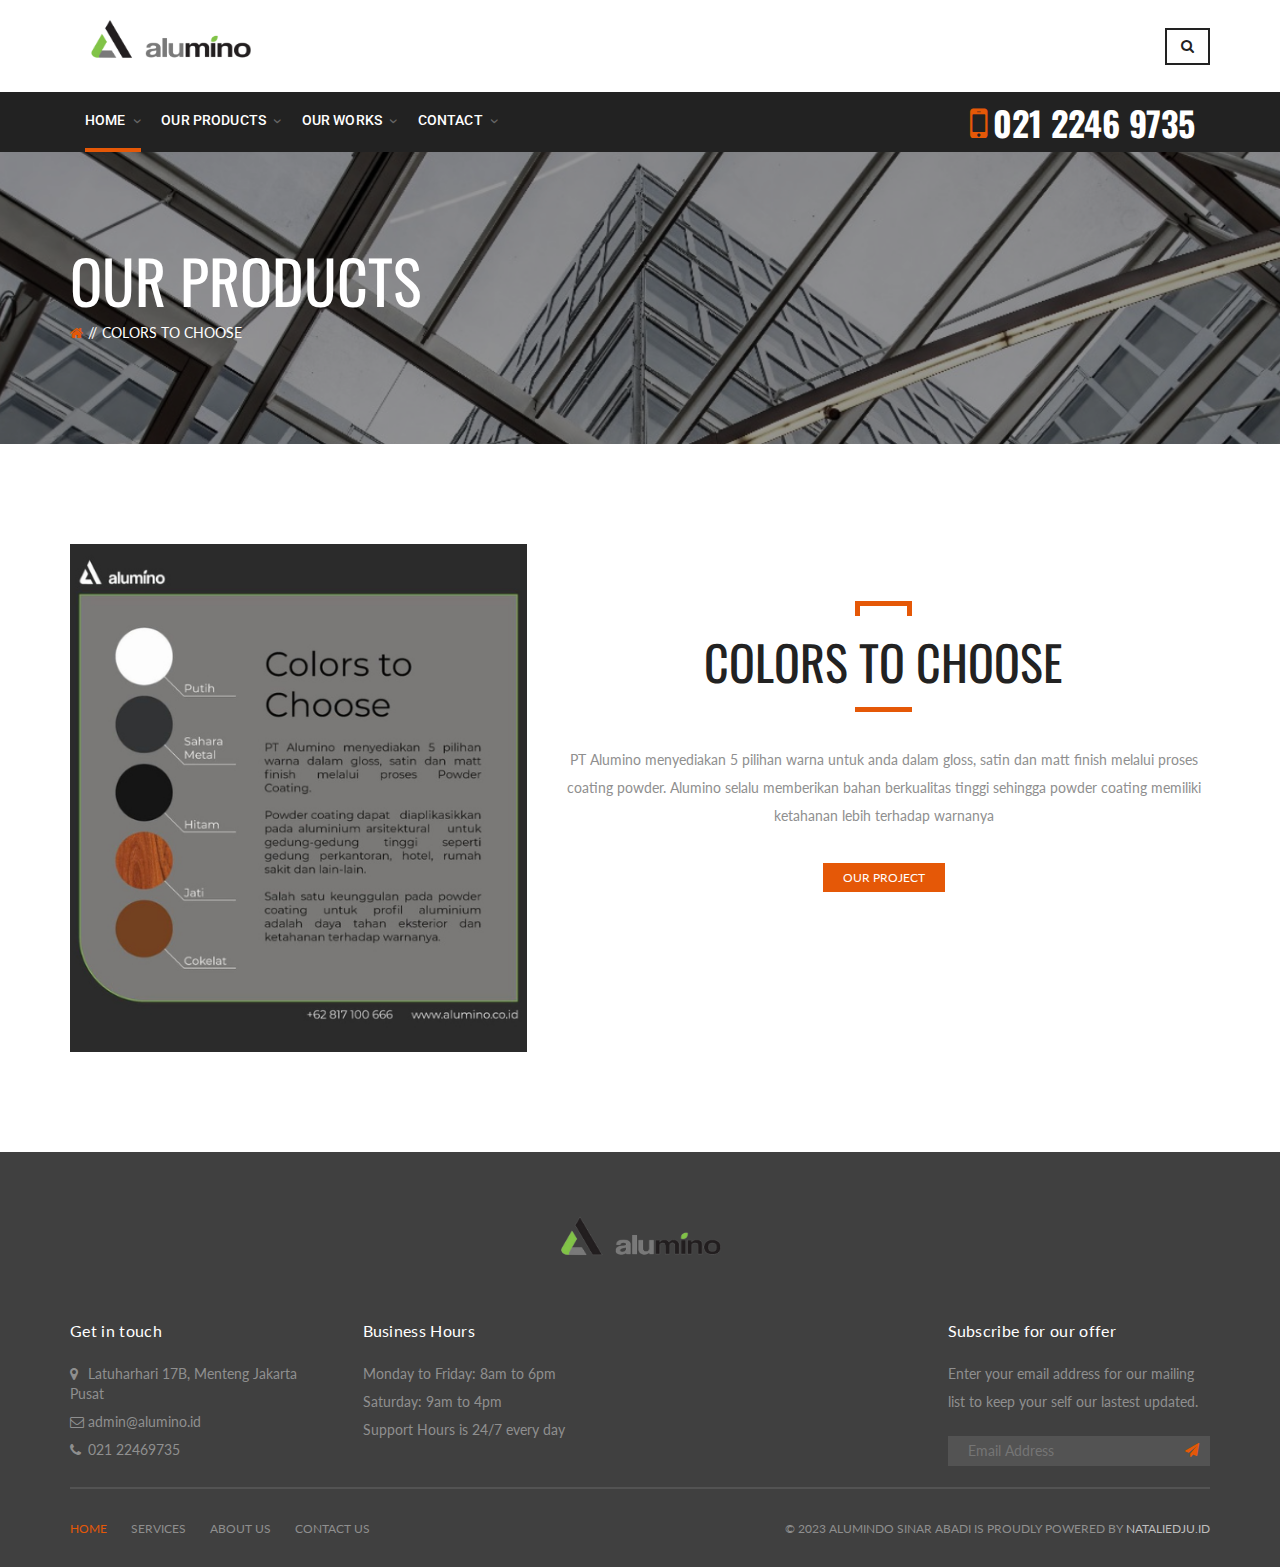
==== commit 1d794120: ":update feature dan choosecolors.html" ====
--- a/choosecolors.html
+++ b/choosecolors.html
@@ -173,7 +173,7 @@
                     <!-- -- -- - -- -- -- - -- -- -- - -- -- -- -- -
                      MOBILE # START
                      -- -- -- - -- -- -- - -- -- -- - -- -- -- -- -->
-                    <div class="main-menu-custom-text"> <i class="fa fa-mobile"></i><span>19699</span> </div>
+                    <div class="main-menu-custom-text"> <i class="fa fa-mobile"></i><span>021 2246 9735</span> </div>
                     <!-- -- -- - -- -- -- - -- -- -- - -- -- -- -- -
                      MOBILE # START
                      -- -- -- - -- -- -- - -- -- -- - -- -- -- -- -->
